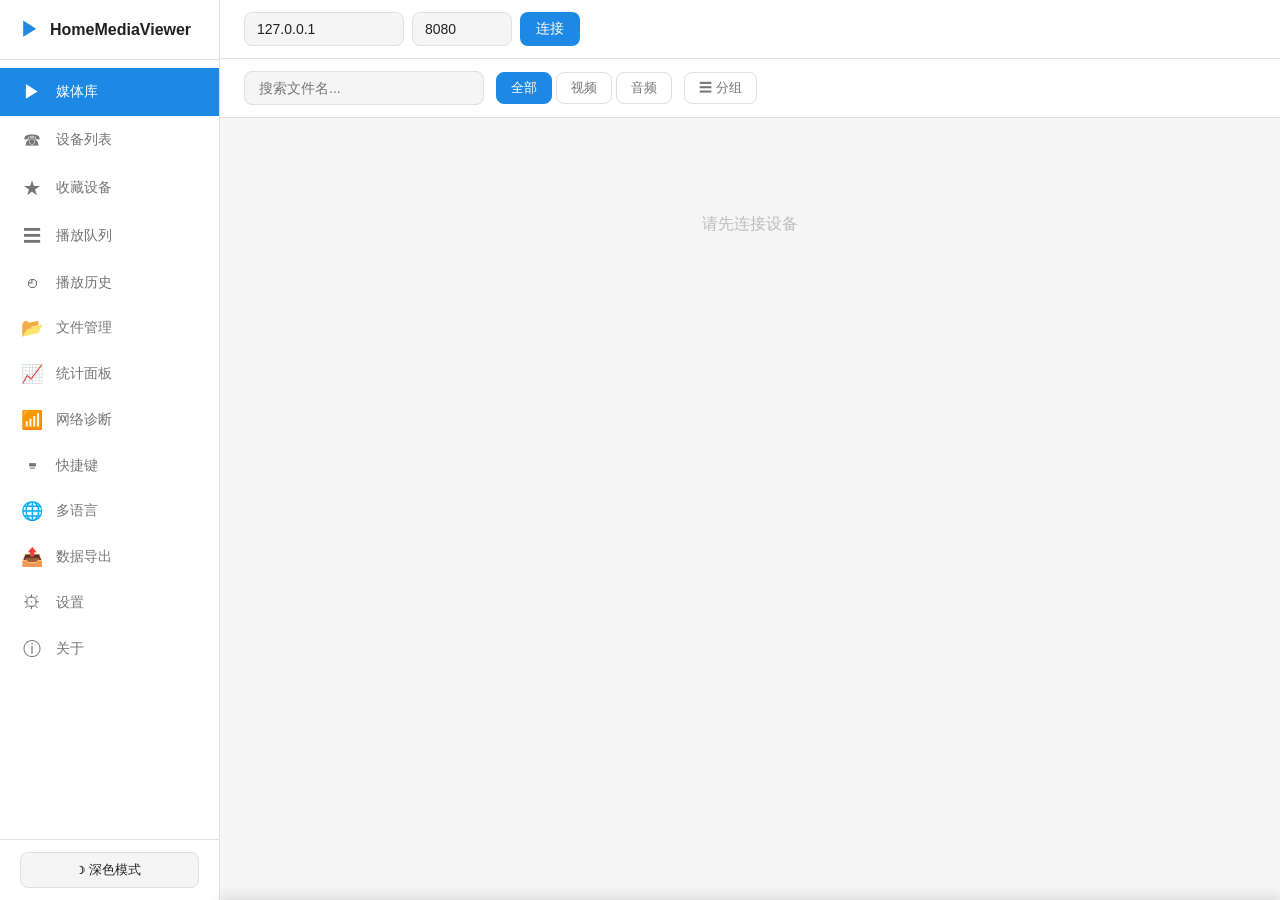
==== web-client/index.html @ 0e4038c4 "feat: 移动端APP检测与深链接 - 新增 mobile-app.js 模块 - 移动端自动显示APP安装横幅 - 支持 URL Scheme 深链接 (homemedia://) - 支持打开/" ====
<!DOCTYPE html>
<html lang="zh-CN">
<head>
    <meta charset="UTF-8">
    <meta name="viewport" content="width=device-width, initial-scale=1.0">
    <title>HomeMediaViewer</title>
    <link rel="stylesheet" href="css/style.css">
</head>
<body>
    <!-- 侧边栏导航 -->
    <aside class="sidebar" id="sidebar">
        <div class="sidebar-header">
            <span class="logo">&#9654;</span>
            <h1>HomeMediaViewer</h1>
        </div>
        <nav class="sidebar-nav">
            <a href="#" class="nav-item active" data-page="media">
                <span class="nav-icon">&#9654;</span>
                <span class="nav-text" data-i18n="nav.media">媒体库</span>
            </a>
            <a href="#" class="nav-item" data-page="devices">
                <span class="nav-icon">&#9742;</span>
                <span class="nav-text" data-i18n="nav.devices">设备列表</span>
            </a>
            <a href="#" class="nav-item" data-page="favorites">
                <span class="nav-icon">&#9733;</span>
                <span class="nav-text" data-i18n="nav.favorites">收藏设备</span>
            </a>
            <a href="#" class="nav-item" data-page="queue">
                <span class="nav-icon">&#9776;</span>
                <span class="nav-text" data-i18n="nav.queue">播放队列</span>
            </a>
            <a href="#" class="nav-item" data-page="history">
                <span class="nav-icon">&#9716;</span>
                <span class="nav-text" data-i18n="nav.history">播放历史</span>
            </a>
            <a href="#" class="nav-item" data-page="filemanager">
                <span class="nav-icon">&#128194;</span>
                <span class="nav-text" data-i18n="nav.filemanager">文件管理</span>
            </a>
            <a href="#" class="nav-item" data-page="stats">
                <span class="nav-icon">&#128200;</span>
                <span class="nav-text" data-i18n="nav.stats">统计面板</span>
            </a>
            <a href="#" class="nav-item" data-page="network">
                <span class="nav-icon">&#128246;</span>
                <span class="nav-text" data-i18n="nav.network">网络诊断</span>
            </a>
            <a href="#" class="nav-item" data-page="shortcuts">
                <span class="nav-icon">&#9000;</span>
                <span class="nav-text" data-i18n="nav.shortcuts">快捷键</span>
            </a>
            <a href="#" class="nav-item" data-page="i18n">
                <span class="nav-icon">&#127760;</span>
                <span class="nav-text" data-i18n="nav.i18n">多语言</span>
            </a>
            <a href="#" class="nav-item" data-page="export">
                <span class="nav-icon">&#128228;</span>
                <span class="nav-text" data-i18n="nav.export">数据导出</span>
            </a>
            <a href="#" class="nav-item" data-page="settings">
                <span class="nav-icon">&#9881;</span>
                <span class="nav-text" data-i18n="nav.settings">设置</span>
            </a>
            <a href="#" class="nav-item" data-page="about">
                <span class="nav-icon">&#9432;</span>
                <span class="nav-text" data-i18n="nav.about">关于</span>
            </a>
        </nav>
        <div class="sidebar-footer">
            <button id="btn-theme" class="btn-theme-toggle" data-i18n-title="theme.dark" title="切换主题">&#9789; <span data-i18n="theme.dark">深色模式</span></button>
        </div>
    </aside>

    <!-- 主内容区 -->
    <div class="app-container">
        <!-- 顶部栏（移动端） -->
        <header class="topbar">
            <button id="btn-menu" class="btn-icon">&#9776;</button>
            <h2 id="page-title">媒体库</h2>
            <div class="topbar-actions">
                <button id="btn-theme-mobile" class="btn-icon">&#9789;</button>
            </div>
        </header>

        <!-- 页面容器 -->
        <main class="main-content">

            <!-- ===== 媒体库页面 ===== -->
            <div id="page-media" class="page active">
                <!-- 连接栏 -->
                <div class="connect-bar">
                    <div class="connect-form">
                        <input type="text" id="input-host" data-i18n-placeholder="media.placeholder.host" placeholder="设备 IP" value="127.0.0.1">
                        <input type="number" id="input-port" data-i18n-placeholder="media.placeholder.port" placeholder="端口" value="8080">
                        <button id="btn-connect" class="btn-primary" data-i18n="common.connect">连接</button>
                        <span id="connect-status" class="status-text"></span>
                    </div>
                </div>

                <!-- 搜索与筛选 -->
                <div class="toolbar">
                    <div class="search-box">
                        <input type="text" id="search-input" data-i18n-placeholder="media.search" placeholder="搜索文件名...">
                    </div>
                    <div class="filter-buttons">
                        <button class="filter-btn active" data-filter="all" data-i18n="media.filter.all">全部</button>
                        <button class="filter-btn" data-filter="video" data-i18n="media.filter.video">视频</button>
                        <button class="filter-btn" data-filter="audio" data-i18n="media.filter.audio">音频</button>
                    </div>
                    <div class="view-buttons">
                        <button id="btn-group" class="btn-toggle" data-i18n-title="media.group" title="分组/平铺">&#9776; <span data-i18n="media.group">分组</span></button>
                    </div>
                </div>

                <!-- 媒体列表 -->
                <div id="media-container" class="media-container">
                    <div id="empty-hint" class="empty-hint">
                        <p data-i18n="media.empty">请先连接设备</p>
                    </div>
                </div>
            </div>

            <!-- ===== 设备列表页面 ===== -->
            <div id="page-devices" class="page">
                <div class="page-header">
                    <h3 data-i18n="devices.title">已发现设备</h3>
                    <button id="btn-refresh-devices" class="btn-secondary" data-i18n="common.refresh">刷新</button>
                </div>
                <div id="device-list-container" class="list-container">
                    <div class="empty-hint"><p data-i18n="devices.empty">暂无设备</p></div>
                </div>
            </div>

            <!-- ===== 收藏设备页面 ===== -->
            <div id="page-favorites" class="page">
                <div class="page-header">
                    <h3 data-i18n="favorites.title">收藏设备</h3>
                    <button id="btn-add-favorite" class="btn-primary" data-i18n="favorites.add">+ 添加</button>
                </div>
                <div id="favorite-list-container" class="list-container">
                    <div class="empty-hint"><p data-i18n="favorites.empty">暂无收藏设备</p></div>
                </div>
            </div>

            <!-- ===== 播放队列页面 ===== -->
            <div id="page-queue" class="page">
                <div class="page-header">
                    <h3 data-i18n="queue.title">播放队列</h3>
                    <button id="btn-clear-queue" class="btn-secondary" data-i18n="common.clear">清空</button>
                </div>
                <div id="queue-list-container" class="list-container">
                    <div class="empty-hint"><p data-i18n="queue.empty">队列为空</p></div>
                </div>
            </div>

            <!-- ===== 播放历史页面 ===== -->
            <div id="page-history" class="page">
                <div class="page-header">
                    <h3 data-i18n="history.title">播放历史</h3>
                    <div class="page-actions">
                        <div class="search-box">
                            <input type="text" id="history-search" data-i18n-placeholder="history.search" placeholder="搜索历史...">
                        </div>
                        <button id="btn-clear-history" class="btn-secondary" data-i18n="history.clear">清空历史</button>
                    </div>
                </div>
                <div id="history-list-container" class="list-container">
                    <div class="empty-hint"><p data-i18n="history.empty">暂无播放记录</p></div>
                </div>
            </div>

            <!-- ===== 文件管理页面 ===== -->
            <div id="page-filemanager" class="page">
                <div class="page-header">
                    <h3 data-i18n="filemanager.title">文件管理</h3>
                    <div class="page-actions">
                        <button id="btn-upload" class="btn-primary" data-i18n="filemanager.upload">上传文件</button>
                        <button id="btn-new-folder" class="btn-secondary" data-i18n="filemanager.newfolder">新建文件夹</button>
                    </div>
                </div>
                <div class="toolbar">
                    <div class="breadcrumb" id="fm-breadcrumb">
                        <span class="breadcrumb-item" data-path="/" data-i18n="filemanager.root">根目录</span>
                    </div>
                    <div class="search-box">
                        <input type="text" id="fm-search" data-i18n-placeholder="filemanager.search" placeholder="搜索文件...">
                    </div>
                </div>
                <div id="filemanager-container" class="list-container">
                    <div class="empty-hint"><p data-i18n="filemanager.empty">暂无文件</p></div>
                </div>
            </div>

            <!-- ===== 统计面板页面 ===== -->
            <div id="page-stats" class="page">
                <div class="page-header">
                    <h3 data-i18n="stats.title">统计面板</h3>
                    <button id="btn-refresh-stats" class="btn-secondary" data-i18n="common.refresh">刷新</button>
                </div>
                <div class="stats-container">
                    <div class="stats-grid">
                        <div class="stat-card">
                            <div class="stat-icon">&#127916;</div>
                            <div class="stat-value" id="stat-play-count">0</div>
                            <div class="stat-label" data-i18n="stats.playcount">播放次数</div>
                        </div>
                        <div class="stat-card">
                            <div class="stat-icon">&#9202;</div>
                            <div class="stat-value" id="stat-total-time">0s</div>
                            <div class="stat-label" data-i18n="stats.totaltime">总播放时长</div>
                        </div>
                        <div class="stat-card">
                            <div class="stat-icon">&#128190;</div>
                            <div class="stat-value" id="stat-total-size">0MB</div>
                            <div class="stat-label" data-i18n="stats.totalsize">已播放流量</div>
                        </div>
                        <div class="stat-card">
                            <div class="stat-icon">&#128241;</div>
                            <div class="stat-value" id="stat-device-count">0</div>
                            <div class="stat-label" data-i18n="stats.devicecount">连接设备数</div>
                        </div>
                    </div>
                    <div class="stats-section">
                        <h4 data-i18n="stats.recent">最近播放</h4>
                        <div id="stats-recent-list" class="list-container"></div>
                    </div>
                    <div class="stats-section">
                        <h4 data-i18n="stats.typechart">文件类型分布</h4>
                        <div id="stats-type-chart" class="chart-container"></div>
                    </div>
                </div>
            </div>

            <!-- ===== 网络诊断页面 ===== -->
            <div id="page-network" class="page">
                <div class="page-header">
                    <h3 data-i18n="network.title">网络诊断</h3>
                    <button id="btn-run-diag" class="btn-primary" data-i18n="network.start">开始诊断</button>
                </div>
                <div class="diag-container">
                    <div class="diag-card">
                        <div class="diag-header">
                            <span class="diag-icon">&#128246;</span>
                            <span class="diag-title" data-i18n="network.status">连接状态</span>
                        </div>
                        <div class="diag-body">
                            <div class="diag-row">
                                <span data-i18n="network.server">服务器地址</span>
                                <span id="diag-host">-</span>
                            </div>
                            <div class="diag-row">
                                <span data-i18n="network.port">端口</span>
                                <span id="diag-port">-</span>
                            </div>
                            <div class="diag-row">
                                <span data-i18n="network.status">连接状态</span>
                                <span id="diag-status">-</span>
                            </div>
                        </div>
                    </div>
                    <div class="diag-card">
                        <div class="diag-header">
                            <span class="diag-icon">&#9889;</span>
                            <span class="diag-title" data-i18n="network.latency">延迟测试</span>
                        </div>
                        <div class="diag-body">
                            <div class="diag-row">
                                <span data-i18n="network.latency">响应时间</span>
                                <span id="diag-latency">-</span>
                            </div>
                            <div class="diag-row">
                                <span data-i18n="network.result">测试结果</span>
                                <span id="diag-latency-result">-</span>
                            </div>
                        </div>
                    </div>
                    <div class="diag-card">
                        <div class="diag-header">
                            <span class="diag-icon">&#128640;</span>
                            <span class="diag-title" data-i18n="network.bandwidth">带宽测试</span>
                        </div>
                        <div class="diag-body">
                            <div class="diag-row">
                                <span data-i18n="network.bandwidth">下载速度</span>
                                <span id="diag-bandwidth">-</span>
                            </div>
                            <div class="diag-row">
                                <span data-i18n="network.progress">测试进度</span>
                                <div class="progress-bar"><div id="diag-progress" class="progress-fill"></div></div>
                            </div>
                        </div>
                    </div>
                </div>
            </div>

            <!-- ===== 快捷键帮助页面 ===== -->
            <div id="page-shortcuts" class="page">
                <div class="page-header">
                    <h3 data-i18n="shortcuts.title">快捷键帮助</h3>
                </div>
                <div class="shortcuts-container">
                    <div class="shortcut-section">
                        <h4 data-i18n="shortcuts.playback">播放控制</h4>
                        <div class="shortcut-list">
                            <div class="shortcut-item"><kbd>Space</kbd><span data-i18n="shortcuts.play">播放 / 暂停</span></div>
                            <div class="shortcut-item"><kbd>&#8592;</kbd><span data-i18n="shortcuts.rewind">快退 10 秒</span></div>
                            <div class="shortcut-item"><kbd>&#8594;</kbd><span data-i18n="shortcuts.forward">快进 10 秒</span></div>
                            <div class="shortcut-item"><kbd>&#8593;</kbd><span data-i18n="shortcuts.volumeup">音量增加</span></div>
                            <div class="shortcut-item"><kbd>&#8595;</kbd><span data-i18n="shortcuts.volumedown">音量减少</span></div>
                            <div class="shortcut-item"><kbd>M</kbd><span data-i18n="shortcuts.mute">静音 / 取消静音</span></div>
                        </div>
                    </div>
                    <div class="shortcut-section">
                        <h4 data-i18n="shortcuts.speed">播放速度</h4>
                        <div class="shortcut-list">
                            <div class="shortcut-item"><kbd>Shift</kbd> + <kbd>&#8592;</kbd><span data-i18n="shortcuts.slower">降低速度</span></div>
                            <div class="shortcut-item"><kbd>Shift</kbd> + <kbd>&#8594;</kbd><span data-i18n="shortcuts.faster">提高速度</span></div>
                            <div class="shortcut-item"><kbd>Shift</kbd> + <kbd>R</kbd><span data-i18n="shortcuts.reset">重置速度</span></div>
                        </div>
                    </div>
                    <div class="shortcut-section">
                        <h4 data-i18n="shortcuts.queuetitle">队列操作</h4>
                        <div class="shortcut-list">
                            <div class="shortcut-item"><kbd>Q</kbd><span data-i18n="shortcuts.toqueue">添加到队列</span></div>
                            <div class="shortcut-item"><kbd>N</kbd><span data-i18n="shortcuts.next">播放下一个</span></div>
                            <div class="shortcut-item"><kbd>P</kbd><span data-i18n="shortcuts.prev">播放上一个</span></div>
                        </div>
                    </div>
                    <div class="shortcut-section">
                        <h4 data-i18n="shortcuts.ui">界面操作</h4>
                        <div class="shortcut-list">
                            <div class="shortcut-item"><kbd>F</kbd><span data-i18n="shortcuts.fullscreen">全屏切换</span></div>
                            <div class="shortcut-item"><kbd>D</kbd><span data-i18n="shortcuts.darkmode">深色模式切换</span></div>
                            <div class="shortcut-item"><kbd>Esc</kbd><span data-i18n="shortcuts.close">关闭弹窗 / 退出全屏</span></div>
                            <div class="shortcut-item"><kbd>1</kbd>-<kbd>9</kbd><span data-i18n="shortcuts.gotopage">跳转到指定页</span></div>
                        </div>
                    </div>
                </div>
            </div>

            <!-- ===== 多语言页面 ===== -->
            <div id="page-i18n" class="page">
                <div class="page-header">
                    <h3 data-i18n="i18n.title">多语言</h3>
                </div>
                <div class="i18n-container">
                    <div class="i18n-current">
                        <h4 data-i18n="i18n.current">当前语言</h4>
                        <div class="i18n-current-lang" id="i18n-current-lang">简体中文</div>
                    </div>
                    <div class="i18n-list">
                        <h4 data-i18n="i18n.available">可用语言</h4>
                        <div class="lang-option active" data-lang="zh-CN">
                            <span class="lang-flag">&#127464;&#127475;</span>
                            <span class="lang-name">简体中文</span>
                            <span class="lang-check">&#10003;</span>
                        </div>
                        <div class="lang-option" data-lang="en">
                            <span class="lang-flag">&#127468;&#127463;</span>
                            <span class="lang-name">English</span>
                            <span class="lang-check"></span>
                        </div>
                        <div class="lang-option" data-lang="ja">
                            <span class="lang-flag">&#127471;&#127477;</span>
                            <span class="lang-name">日本語</span>
                            <span class="lang-check"></span>
                        </div>
                        <div class="lang-option" data-lang="ko">
                            <span class="lang-flag">&#127472;&#127479;</span>
                            <span class="lang-name">한국어</span>
                            <span class="lang-check"></span>
                        </div>
                    </div>
                </div>
            </div>

            <!-- ===== 数据导出页面 ===== -->
            <div id="page-export" class="page">
                <div class="page-header">
                    <h3 data-i18n="export.title">数据导出 / 导入</h3>
                </div>
                <div class="export-container">
                    <div class="export-section">
                        <h4 data-i18n="export.exportdata">导出数据</h4>
                        <p class="export-desc" data-i18n="export.exportdesc">将收藏、设置、队列等偏好数据导出为 JSON 文件</p>
                        <div class="export-options">
                            <label class="export-option">
                                <input type="checkbox" id="export-favorites" checked>
                                <span data-i18n="export.favorites">收藏设备</span>
                            </label>
                            <label class="export-option">
                                <input type="checkbox" id="export-settings" checked>
                                <span data-i18n="export.settings">应用设置</span>
                            </label>
                            <label class="export-option">
                                <input type="checkbox" id="export-queue" checked>
                                <span data-i18n="export.queue">播放队列</span>
                            </label>
                            <label class="export-option">
                                <input type="checkbox" id="export-history" checked>
                                <span data-i18n="export.history">播放历史</span>
                            </label>
                            <label class="export-option">
                                <input type="checkbox" id="export-progress" checked>
                                <span data-i18n="export.progress">播放进度</span>
                            </label>
                        </div>
                        <button id="btn-export-data" class="btn-primary" data-i18n="export.exportdata">导出数据</button>
                    </div>
                    <div class="export-section">
                        <h4 data-i18n="export.importdata">导入数据</h4>
                        <p class="export-desc" data-i18n="export.importdesc">从 JSON 文件恢复收藏、设置、队列等偏好数据</p>
                        <div class="import-area" id="import-area">
                            <p data-i18n="export.dragdrop">将 JSON 文件拖拽到此处，或点击选择文件</p>
                            <input type="file" id="import-file" accept=".json" hidden>
                            <button id="btn-select-file" class="btn-secondary" data-i18n="export.selectfile">选择文件</button>
                        </div>
                        <button id="btn-import-data" class="btn-primary" disabled data-i18n="export.importdata">导入数据</button>
                    </div>
                </div>
            </div>

            <!-- ===== 设置页面 ===== -->
            <div id="page-settings" class="page">
                <div class="page-header">
                    <h3 data-i18n="settings.title">设置</h3>
                </div>
                <div class="settings-container">
                    <div class="setting-group">
                        <h4 data-i18n="settings.connection">连接</h4>
                        <div class="setting-item">
                            <label data-i18n="settings.autoReconnect">自动重连</label>
                            <input type="checkbox" id="setting-auto-reconnect" checked>
                        </div>
                        <div class="setting-item">
                            <label data-i18n="settings.timeout">连接超时（秒）</label>
                            <input type="number" id="setting-timeout" value="5" min="1" max="30">
                        </div>
                    </div>
                    <div class="setting-group">
                        <h4 data-i18n="settings.playback">播放</h4>
                        <div class="setting-item">
                            <label data-i18n="settings.autoNext">自动播放下一个</label>
                            <input type="checkbox" id="setting-auto-next">
                        </div>
                        <div class="setting-item">
                            <label data-i18n="settings.defaultSpeed">默认播放速度</label>
                            <select id="setting-default-speed">
                                <option value="0.5">0.5x</option>
                                <option value="0.75">0.75x</option>
                                <option value="1" selected>1.0x</option>
                                <option value="1.25">1.25x</option>
                                <option value="1.5">1.5x</option>
                                <option value="2">2.0x</option>
                            </select>
                        </div>
                    </div>
                    <div class="setting-group">
                        <h4 data-i18n="settings.display">显示</h4>
                        <div class="setting-item">
                            <label data-i18n="settings.darkMode">深色模式</label>
                            <input type="checkbox" id="setting-dark-mode">
                        </div>
                        <div class="setting-item">
                            <label data-i18n="settings.showThumbnails">显示缩略图</label>
                            <input type="checkbox" id="setting-show-thumbnails" checked>
                        </div>
                    </div>
                    <div class="setting-group">
                        <h4 data-i18n="settings.data">数据</h4>
                        <div class="setting-item">
                            <button id="btn-clear-progress" class="btn-danger" data-i18n="settings.clearProgress">清除所有播放进度</button>
                        </div>
                        <div class="setting-item">
                            <button id="btn-clear-favorites" class="btn-danger" data-i18n="settings.clearFavorites">清除所有收藏</button>
                        </div>
                    </div>
                </div>
            </div>

            <!-- ===== 关于页面 ===== -->
            <div id="page-about" class="page">
                <div class="page-header">
                    <h3 data-i18n="about.title">关于</h3>
                </div>
                <div class="about-container">
                    <div class="about-logo">&#9654;</div>
                    <h2>HomeMediaViewer</h2>
                    <p class="about-version">v0.3-web</p>
                    <p class="about-desc" data-i18n="about.desc">局域网内多台设备互相发现、浏览、点播彼此的音视频文件，无需拷贝源文件。</p>

                    <div class="about-section">
                        <h4 data-i18n="about.features">功能特性</h4>
                        <ul>
                            <li data-i18n="about.feature1">mDNS 设备自动发现</li>
                            <li data-i18n="about.feature2">HTTP + Range 流媒体服务</li>
                            <li data-i18n="about.feature3">跨设备播放与投屏</li>
                            <li data-i18n="about.feature4">媒体分组浏览</li>
                            <li data-i18n="about.feature5">播放队列管理</li>
                            <li data-i18n="about.feature6">播放速度调节</li>
                            <li data-i18n="about.feature7">深色模式</li>
                        </ul>
                    </div>

                    <div class="about-section">
                        <h4 data-i18n="about.techstack">技术栈</h4>
                        <ul>
                            <li data-i18n="about.tech1">HTML5 / CSS3 / Vanilla JS</li>
                            <li data-i18n="about.tech2">HTML5 Video / Audio API</li>
                            <li data-i18n="about.tech3">CSS Grid / Flexbox</li>
                            <li data-i18n="about.tech4">localStorage 持久化</li>
                        </ul>
                    </div>

                    <div class="about-section">
                        <h4 data-i18n="about.license">开源协议</h4>
                        <p data-i18n="about.licenseText">MIT License</p>
                    </div>
                </div>
            </div>

        </main>
    </div>

    <!-- 播放器面板 -->
    <div id="player-panel" class="player-panel hidden">
        <div class="player-header">
            <span id="player-title" class="player-title" data-i18n="player.title">未播放</span>
            <button id="btn-close-player" class="btn-icon">&times;</button>
        </div>
        <div class="player-body">
            <video id="video-player" controls></video>
            <audio id="audio-player" controls></audio>
        </div>
        <div class="player-footer">
            <div class="player-controls-left">
                <button id="btn-cast" class="btn-secondary" data-i18n-title="player.castTitle" title="投屏到其他设备">&#9673; <span data-i18n="player.cast">投屏</span></button>
                <button id="btn-add-to-queue" class="btn-secondary" data-i18n-title="queue.add" title="添加到队列">+ <span data-i18n="queue.add">队列</span></button>
            </div>
            <span id="player-speed" class="speed-label">1.0x</span>
        </div>
    </div>

    <!-- 投屏设备选择弹窗 -->
    <div id="cast-dialog" class="dialog hidden">
        <div class="dialog-content">
            <div class="dialog-header">
                <h3 data-i18n="player.castTitle">选择投屏设备</h3>
                <button id="btn-close-dialog" class="btn-icon">&times;</button>
            </div>
            <div class="dialog-body">
                <div class="cast-form">
                    <input type="text" id="cast-host" data-i18n-placeholder="player.castTarget" placeholder="目标设备 IP">
                    <input type="number" id="cast-port" data-i18n-placeholder="media.placeholder.port" placeholder="端口" value="8080">
                    <button id="btn-send-cast" class="btn-primary" data-i18n="common.send">发送</button>
                </div>
                <div id="cast-status" class="cast-status"></div>
            </div>
        </div>
    </div>

    <!-- 添加收藏弹窗 -->
    <div id="favorite-dialog" class="dialog hidden">
        <div class="dialog-content">
            <div class="dialog-header">
                <h3 data-i18n="favorites.dialog.title">添加收藏设备</h3>
                <button id="btn-close-fav-dialog" class="btn-icon">&times;</button>
            </div>
            <div class="dialog-body">
                <div class="cast-form">
                    <input type="text" id="fav-name" data-i18n-placeholder="favorites.dialog.name" placeholder="设备名称">
                    <input type="text" id="fav-host" data-i18n-placeholder="favorites.dialog.host" placeholder="设备 IP">
                    <input type="number" id="fav-port" data-i18n-placeholder="favorites.dialog.port" placeholder="端口" value="8080">
                    <input type="text" id="fav-alias" data-i18n-placeholder="favorites.dialog.alias" placeholder="别名（可选）">
                    <button id="btn-save-favorite" class="btn-primary" data-i18n="common.save">保存</button>
                </div>
            </div>
        </div>
    </div>

    <script src="js/api.js"></script>
    <script src="js/player.js"></script>
    <script src="js/device.js"></script>
    <script src="js/queue.js"></script>
    <script src="js/favorites.js"></script>
    <script src="js/history.js"></script>
    <script src="js/filemanager.js"></script>
    <script src="js/stats.js"></script>
    <script src="js/network.js"></script>
    <script src="js/shortcuts.js"></script>
    <script src="js/i18n.js"></script>
    <script src="js/export.js"></script>
    <script src="js/settings.js"></script>
    <script src="js/environment.js"></script>
    <script src="js/mobile-app.js"></script>
    <script src="js/app.js"></script>
</body>
</html>
---- web-client/css/style.css ----
/* ========== 基础变量 ========== */
:root {
    --bg-primary: #ffffff;
    --bg-secondary: #f5f5f5;
    --bg-surface: #fafafa;
    --text-primary: #212121;
    --text-secondary: #757575;
    --text-hint: #bdbdbd;
    --accent: #1e88e5;
    --accent-hover: #1565c0;
    --border: #e0e0e0;
    --shadow: rgba(0, 0, 0, 0.1);
    --danger: #e53935;
    --success: #43a047;
    --radius: 8px;
    --transition: 0.2s ease;
    --sidebar-width: 220px;
}

[data-theme="dark"] {
    --bg-primary: #121212;
    --bg-secondary: #1e1e1e;
    --bg-surface: #2d2d2d;
    --text-primary: #ffffff;
    --text-secondary: #aaaaaa;
    --text-hint: #666666;
    --accent: #42a5f5;
    --accent-hover: #1e88e5;
    --border: #404040;
    --shadow: rgba(0, 0, 0, 0.3);
}

/* ========== 重置与基础 ========== */
* {
    margin: 0;
    padding: 0;
    box-sizing: border-box;
}

body {
    font-family: -apple-system, BlinkMacSystemFont, "Segoe UI", Roboto, sans-serif;
    background: var(--bg-secondary);
    color: var(--text-primary);
    min-height: 100vh;
    display: flex;
}

/* ========== 侧边栏 ========== */
.sidebar {
    width: var(--sidebar-width);
    background: var(--bg-primary);
    border-right: 1px solid var(--border);
    display: flex;
    flex-direction: column;
    position: fixed;
    top: 0;
    left: 0;
    bottom: 0;
    z-index: 100;
    transition: transform 0.3s ease;
}

.sidebar-header {
    display: flex;
    align-items: center;
    gap: 10px;
    padding: 16px 20px;
    border-bottom: 1px solid var(--border);
}

.sidebar-header .logo {
    font-size: 20px;
    color: var(--accent);
}

.sidebar-header h1 {
    font-size: 16px;
    font-weight: 600;
}

.sidebar-nav {
    flex: 1;
    padding: 8px 0;
    overflow-y: auto;
}

.nav-item {
    display: flex;
    align-items: center;
    gap: 12px;
    padding: 12px 20px;
    color: var(--text-secondary);
    text-decoration: none;
    transition: all var(--transition);
    font-size: 14px;
}

.nav-item:hover {
    background: var(--bg-secondary);
    color: var(--text-primary);
}

.nav-item.active {
    background: var(--accent);
    color: white;
}

.nav-icon {
    font-size: 18px;
    width: 24px;
    text-align: center;
}

.sidebar-footer {
    padding: 12px 20px;
    border-top: 1px solid var(--border);
}

.btn-theme-toggle {
    width: 100%;
    padding: 8px 12px;
    background: var(--bg-secondary);
    border: 1px solid var(--border);
    border-radius: var(--radius);
    font-size: 13px;
    cursor: pointer;
    color: var(--text-primary);
    transition: all var(--transition);
}

.btn-theme-toggle:hover {
    border-color: var(--accent);
}

/* ========== 主容器 ========== */
.app-container {
    flex: 1;
    margin-left: var(--sidebar-width);
    min-height: 100vh;
    display: flex;
    flex-direction: column;
}

/* ========== 顶部栏（移动端） ========== */
.topbar {
    display: none;
    align-items: center;
    gap: 12px;
    padding: 12px 16px;
    background: var(--bg-primary);
    border-bottom: 1px solid var(--border);
}

.topbar h2 {
    flex: 1;
    font-size: 16px;
}

/* ========== 按钮 ========== */
.btn-icon {
    background: none;
    border: none;
    font-size: 20px;
    cursor: pointer;
    padding: 6px 10px;
    border-radius: var(--radius);
    color: var(--text-primary);
    transition: background var(--transition);
}

.btn-icon:hover {
    background: var(--bg-secondary);
}

.btn-primary {
    padding: 8px 16px;
    background: var(--accent);
    color: white;
    border: none;
    border-radius: var(--radius);
    font-size: 14px;
    cursor: pointer;
    transition: background var(--transition);
}

.btn-primary:hover {
    background: var(--accent-hover);
}

.btn-secondary {
    padding: 6px 14px;
    background: var(--bg-secondary);
    color: var(--text-primary);
    border: 1px solid var(--border);
    border-radius: var(--radius);
    font-size: 13px;
    cursor: pointer;
    transition: all var(--transition);
}

.btn-secondary:hover {
    background: var(--bg-surface);
    border-color: var(--accent);
}

.btn-danger {
    padding: 8px 16px;
    background: var(--danger);
    color: white;
    border: none;
    border-radius: var(--radius);
    font-size: 13px;
    cursor: pointer;
    transition: background var(--transition);
}

.btn-danger:hover {
    opacity: 0.9;
}

/* ========== 页面切换 ========== */
.page {
    display: none;
}

.page.active {
    display: block;
}

.page-header {
    display: flex;
    align-items: center;
    justify-content: space-between;
    padding: 16px 24px;
    background: var(--bg-primary);
    border-bottom: 1px solid var(--border);
}

.page-header h3 {
    font-size: 16px;
}

/* ========== 连接栏 ========== */
.connect-bar {
    padding: 12px 24px;
    background: var(--bg-primary);
    border-bottom: 1px solid var(--border);
}

.connect-form {
    display: flex;
    align-items: center;
    gap: 8px;
    max-width: 600px;
}

.connect-form input {
    padding: 8px 12px;
    border: 1px solid var(--border);
    border-radius: var(--radius);
    font-size: 14px;
    background: var(--bg-secondary);
    color: var(--text-primary);
}

.connect-form input:focus {
    outline: none;
    border-color: var(--accent);
}

#input-host {
    width: 160px;
}

#input-port {
    width: 100px;
}

.status-text {
    font-size: 13px;
    color: var(--text-secondary);
}

.status-text.connected {
    color: var(--success);
}

.status-text.error {
    color: var(--danger);
}

/* ========== 工具栏 ========== */
.toolbar {
    display: flex;
    align-items: center;
    gap: 12px;
    padding: 12px 24px;
    background: var(--bg-primary);
    border-bottom: 1px solid var(--border);
    flex-wrap: wrap;
}

.search-box input {
    padding: 8px 14px;
    border: 1px solid var(--border);
    border-radius: var(--radius);
    font-size: 14px;
    width: 240px;
    background: var(--bg-secondary);
    color: var(--text-primary);
}

.search-box input:focus {
    outline: none;
    border-color: var(--accent);
}

.filter-buttons {
    display: flex;
    gap: 4px;
}

.filter-btn {
    padding: 6px 14px;
    background: none;
    border: 1px solid var(--border);
    border-radius: var(--radius);
    font-size: 13px;
    cursor: pointer;
    color: var(--text-secondary);
    transition: all var(--transition);
}

.filter-btn.active {
    background: var(--accent);
    color: white;
    border-color: var(--accent);
}

.btn-toggle {
    padding: 6px 14px;
    background: none;
    border: 1px solid var(--border);
    border-radius: var(--radius);
    font-size: 13px;
    cursor: pointer;
    color: var(--text-secondary);
    transition: all var(--transition);
}

.btn-toggle.active {
    background: var(--accent);
    color: white;
    border-color: var(--accent);
}

/* ========== 媒体容器 ========== */
.media-container {
    padding: 16px 24px;
    min-height: calc(100vh - 200px);
}

.empty-hint {
    text-align: center;
    padding: 80px 20px;
    color: var(--text-hint);
    font-size: 16px;
}

/* ========== 列表容器 ========== */
.list-container {
    padding: 16px 24px;
}

/* ========== 分组 Header ========== */
.folder-header {
    display: flex;
    align-items: center;
    gap: 8px;
    padding: 10px 0;
    cursor: pointer;
    user-select: none;
}

.folder-header .arrow {
    font-size: 12px;
    transition: transform var(--transition);
    color: var(--text-secondary);
}

.folder-header.collapsed .arrow {
    transform: rotate(-90deg);
}

.folder-header .folder-name {
    font-size: 14px;
    font-weight: 600;
    color: var(--text-primary);
}

.folder-header .folder-count {
    font-size: 12px;
    color: var(--text-secondary);
}

/* ========== 媒体网格 ========== */
.media-grid {
    display: grid;
    grid-template-columns: repeat(auto-fill, minmax(200px, 1fr));
    gap: 12px;
    margin-bottom: 16px;
}

.media-card {
    background: var(--bg-primary);
    border-radius: var(--radius);
    overflow: hidden;
    cursor: pointer;
    transition: box-shadow var(--transition), transform var(--transition);
    border: 1px solid var(--border);
}

.media-card:hover {
    box-shadow: 0 4px 12px var(--shadow);
    transform: translateY(-2px);
}

.media-card .thumbnail {
    width: 100%;
    aspect-ratio: 16/9;
    object-fit: cover;
    background: var(--bg-surface);
    display: flex;
    align-items: center;
    justify-content: center;
    color: var(--text-hint);
    font-size: 32px;
}

.media-card .card-info {
    padding: 10px 12px;
}

.media-card .card-title {
    font-size: 13px;
    font-weight: 500;
    white-space: nowrap;
    overflow: hidden;
    text-overflow: ellipsis;
    margin-bottom: 4px;
}

.media-card .card-meta {
    font-size: 11px;
    color: var(--text-secondary);
}

/* ========== 设备列表项 ========== */
.device-item {
    display: flex;
    align-items: center;
    gap: 12px;
    padding: 12px 16px;
    background: var(--bg-primary);
    border: 1px solid var(--border);
    border-radius: var(--radius);
    margin-bottom: 8px;
    transition: all var(--transition);
}

.device-item:hover {
    border-color: var(--accent);
}

.device-item .device-icon {
    font-size: 24px;
    color: var(--accent);
}

.device-item .device-info {
    flex: 1;
}

.device-item .device-name {
    font-size: 14px;
    font-weight: 500;
}

.device-item .device-address {
    font-size: 12px;
    color: var(--text-secondary);
}

.device-item .device-actions {
    display: flex;
    gap: 8px;
}

.device-item .btn-fav {
    font-size: 18px;
    cursor: pointer;
    color: var(--text-hint);
    transition: color var(--transition);
}

.device-item .btn-fav.active {
    color: #ffc107;
}

/* ========== 队列列表项 ========== */
.queue-item {
    display: flex;
    align-items: center;
    gap: 12px;
    padding: 12px 16px;
    background: var(--bg-primary);
    border: 1px solid var(--border);
    border-radius: var(--radius);
    margin-bottom: 8px;
    transition: all var(--transition);
}

.queue-item:hover {
    border-color: var(--accent);
}

.queue-item.playing {
    border-color: var(--accent);
    background: rgba(30, 136, 229, 0.05);
}

.queue-item .queue-index {
    font-size: 14px;
    color: var(--text-secondary);
    min-width: 24px;
    text-align: center;
}

.queue-item .queue-info {
    flex: 1;
}

.queue-item .queue-title {
    font-size: 14px;
    font-weight: 500;
}

.queue-item .queue-meta {
    font-size: 12px;
    color: var(--text-secondary);
}

.queue-item .btn-remove {
    font-size: 18px;
    cursor: pointer;
    color: var(--text-hint);
    transition: color var(--transition);
}

.queue-item .btn-remove:hover {
    color: var(--danger);
}

/* ========== 设置页面 ========== */
.settings-container {
    padding: 24px;
    max-width: 600px;
}

.setting-group {
    margin-bottom: 24px;
}

.setting-group h4 {
    font-size: 14px;
    font-weight: 600;
    margin-bottom: 12px;
    color: var(--text-secondary);
    text-transform: uppercase;
}

.setting-item {
    display: flex;
    align-items: center;
    justify-content: space-between;
    padding: 12px 0;
    border-bottom: 1px solid var(--border);
}

.setting-item label {
    font-size: 14px;
}

.setting-item input[type="checkbox"] {
    width: 18px;
    height: 18px;
    cursor: pointer;
}

.setting-item input[type="number"],
.setting-item select {
    padding: 6px 10px;
    border: 1px solid var(--border);
    border-radius: var(--radius);
    font-size: 14px;
    background: var(--bg-secondary);
    color: var(--text-primary);
}

/* ========== 关于页面 ========== */
.about-container {
    padding: 40px 24px;
    max-width: 500px;
    text-align: center;
}

.about-logo {
    font-size: 48px;
    color: var(--accent);
    margin-bottom: 16px;
}

.about-container h2 {
    font-size: 24px;
    margin-bottom: 8px;
}

.about-version {
    color: var(--text-secondary);
    margin-bottom: 16px;
}

.about-desc {
    color: var(--text-secondary);
    line-height: 1.6;
    margin-bottom: 32px;
}

.about-section {
    text-align: left;
    margin-bottom: 24px;
}

.about-section h4 {
    font-size: 14px;
    font-weight: 600;
    margin-bottom: 8px;
    color: var(--accent);
}

.about-section ul {
    list-style: none;
    padding: 0;
}

.about-section li {
    padding: 6px 0;
    font-size: 14px;
    color: var(--text-secondary);
}

.about-section li::before {
    content: "•";
    color: var(--accent);
    margin-right: 8px;
}

/* ========== 播放器面板 ========== */
.player-panel {
    position: fixed;
    bottom: 0;
    left: var(--sidebar-width);
    right: 0;
    background: var(--bg-primary);
    border-top: 1px solid var(--border);
    box-shadow: 0 -4px 12px var(--shadow);
    z-index: 200;
    transition: transform 0.3s ease;
}

.player-panel.hidden {
    transform: translateY(100%);
}

.player-header {
    display: flex;
    align-items: center;
    justify-content: space-between;
    padding: 8px 16px;
    border-bottom: 1px solid var(--border);
}

.player-title {
    font-size: 14px;
    font-weight: 500;
    white-space: nowrap;
    overflow: hidden;
    text-overflow: ellipsis;
    flex: 1;
    margin-right: 12px;
}

.player-body {
    padding: 12px 16px;
}

.player-body video {
    width: 100%;
    max-height: 60vh;
    background: #000;
}

.player-body audio {
    width: 100%;
}

.player-body video:not(.active),
.player-body audio:not(.active) {
    display: none;
}

.player-footer {
    display: flex;
    align-items: center;
    justify-content: space-between;
    padding: 8px 16px;
    border-top: 1px solid var(--border);
}

.player-controls-left {
    display: flex;
    gap: 8px;
}

.speed-label {
    font-size: 13px;
    color: var(--text-secondary);
    padding: 4px 10px;
    border: 1px solid var(--border);
    border-radius: var(--radius);
    cursor: pointer;
}

.speed-label:hover {
    border-color: var(--accent);
    color: var(--accent);
}

/* ========== 弹窗 ========== */
.dialog {
    position: fixed;
    top: 0;
    left: 0;
    right: 0;
    bottom: 0;
    background: rgba(0, 0, 0, 0.5);
    display: flex;
    align-items: center;
    justify-content: center;
    z-index: 300;
}

.dialog.hidden {
    display: none;
}

.dialog-content {
    background: var(--bg-primary);
    border-radius: var(--radius);
    width: 90%;
    max-width: 400px;
    box-shadow: 0 8px 24px var(--shadow);
}

.dialog-header {
    display: flex;
    align-items: center;
    justify-content: space-between;
    padding: 16px 20px;
    border-bottom: 1px solid var(--border);
}

.dialog-header h3 {
    font-size: 16px;
}

.dialog-body {
    padding: 20px;
}

.cast-form {
    display: flex;
    flex-direction: column;
    gap: 10px;
}

.cast-form input {
    padding: 10px 14px;
    border: 1px solid var(--border);
    border-radius: var(--radius);
    font-size: 14px;
    background: var(--bg-secondary);
    color: var(--text-primary);
}

.cast-form input:focus {
    outline: none;
    border-color: var(--accent);
}

.cast-status {
    margin-top: 12px;
    font-size: 13px;
    text-align: center;
}

.cast-status.success {
    color: var(--success);
}

.cast-status.error {
    color: var(--danger);
}

/* ========== 响应式 ========== */
@media (max-width: 768px) {
    .sidebar {
        transform: translateX(-100%);
    }

    .sidebar.open {
        transform: translateX(0);
    }

    .app-container {
        margin-left: 0;
    }

    .topbar {
        display: flex;
    }

    .player-panel {
        left: 0;
    }

    .media-grid {
        grid-template-columns: repeat(auto-fill, minmax(150px, 1fr));
    }
}

@media (min-width: 768px) {
    .media-grid {
        grid-template-columns: repeat(auto-fill, minmax(240px, 1fr));
    }
}

@media (min-width: 1200px) {
    .media-grid {
        grid-template-columns: repeat(auto-fill, minmax(280px, 1fr));
    }
}

/* ========== 统计面板 ========== */
.stats-container {
    padding: 24px;
}

.stats-grid {
    display: grid;
    grid-template-columns: repeat(auto-fill, minmax(180px, 1fr));
    gap: 16px;
    margin-bottom: 32px;
}

.stat-card {
    background: var(--bg-primary);
    border: 1px solid var(--border);
    border-radius: var(--radius);
    padding: 20px;
    text-align: center;
}

.stat-icon {
    font-size: 32px;
    margin-bottom: 8px;
}

.stat-value {
    font-size: 28px;
    font-weight: 700;
    color: var(--accent);
    margin-bottom: 4px;
}

.stat-label {
    font-size: 13px;
    color: var(--text-secondary);
}

.stats-section {
    margin-bottom: 24px;
}

.stats-section h4 {
    font-size: 14px;
    font-weight: 600;
    margin-bottom: 12px;
    color: var(--text-secondary);
}

.chart-container {
    background: var(--bg-primary);
    border: 1px solid var(--border);
    border-radius: var(--radius);
    padding: 20px;
    min-height: 200px;
}

/* ========== 网络诊断 ========== */
.diag-container {
    padding: 24px;
    max-width: 600px;
}

.diag-card {
    background: var(--bg-primary);
    border: 1px solid var(--border);
    border-radius: var(--radius);
    margin-bottom: 16px;
    overflow: hidden;
}

.diag-header {
    display: flex;
    align-items: center;
    gap: 10px;
    padding: 12px 16px;
    background: var(--bg-secondary);
    border-bottom: 1px solid var(--border);
}

.diag-icon {
    font-size: 20px;
}

.diag-title {
    font-size: 14px;
    font-weight: 600;
}

.diag-body {
    padding: 12px 16px;
}

.diag-row {
    display: flex;
    align-items: center;
    justify-content: space-between;
    padding: 8px 0;
    border-bottom: 1px solid var(--border);
    font-size: 14px;
}

.diag-row:last-child {
    border-bottom: none;
}

.diag-row span:first-child {
    color: var(--text-secondary);
}

.progress-bar {
    flex: 1;
    max-width: 200px;
    height: 8px;
    background: var(--bg-secondary);
    border-radius: 4px;
    overflow: hidden;
    margin-left: 12px;
}

.progress-fill {
    height: 100%;
    background: var(--accent);
    border-radius: 4px;
    transition: width 0.3s ease;
}

.text-success { color: var(--success); }
.text-warning { color: #fb8c00; }
.text-danger { color: var(--danger); }

/* ========== 快捷键帮助 ========== */
.shortcuts-container {
    padding: 24px;
    max-width: 700px;
}

.shortcut-section {
    margin-bottom: 24px;
}

.shortcut-section h4 {
    font-size: 14px;
    font-weight: 600;
    margin-bottom: 12px;
    color: var(--accent);
}

.shortcut-list {
    background: var(--bg-primary);
    border: 1px solid var(--border);
    border-radius: var(--radius);
    overflow: hidden;
}

.shortcut-item {
    display: flex;
    align-items: center;
    justify-content: space-between;
    padding: 10px 16px;
    border-bottom: 1px solid var(--border);
    font-size: 14px;
}

.shortcut-item:last-child {
    border-bottom: none;
}

.shortcut-item kbd {
    display: inline-block;
    padding: 3px 8px;
    font-family: monospace;
    font-size: 13px;
    background: var(--bg-secondary);
    border: 1px solid var(--border);
    border-radius: 4px;
    box-shadow: 0 1px 0 var(--border);
    margin: 0 2px;
}

/* ========== 多语言 ========== */
.i18n-container {
    padding: 24px;
    max-width: 500px;
}

.i18n-current {
    margin-bottom: 24px;
}

.i18n-current h4 {
    font-size: 14px;
    font-weight: 600;
    margin-bottom: 8px;
    color: var(--text-secondary);
}

.i18n-current-lang {
    font-size: 20px;
    font-weight: 600;
    color: var(--accent);
    padding: 12px 16px;
    background: var(--bg-primary);
    border: 1px solid var(--border);
    border-radius: var(--radius);
}

.i18n-list h4 {
    font-size: 14px;
    font-weight: 600;
    margin-bottom: 12px;
    color: var(--text-secondary);
}

.lang-option {
    display: flex;
    align-items: center;
    gap: 12px;
    padding: 12px 16px;
    background: var(--bg-primary);
    border: 1px solid var(--border);
    border-radius: var(--radius);
    margin-bottom: 8px;
    cursor: pointer;
    transition: all var(--transition);
}

.lang-option:hover {
    border-color: var(--accent);
}

.lang-option.active {
    border-color: var(--accent);
    background: rgba(30, 136, 229, 0.05);
}

.lang-flag {
    font-size: 24px;
}

.lang-name {
    flex: 1;
    font-size: 14px;
}

.lang-check {
    color: var(--accent);
    font-weight: 700;
}

/* ========== 数据导出/导入 ========== */
.export-container {
    padding: 24px;
    max-width: 600px;
}

.export-section {
    background: var(--bg-primary);
    border: 1px solid var(--border);
    border-radius: var(--radius);
    padding: 20px;
    margin-bottom: 20px;
}

.export-section h4 {
    font-size: 16px;
    font-weight: 600;
    margin-bottom: 8px;
}

.export-desc {
    font-size: 13px;
    color: var(--text-secondary);
    margin-bottom: 16px;
}

.export-options {
    display: flex;
    flex-direction: column;
    gap: 8px;
    margin-bottom: 16px;
}

.export-option {
    display: flex;
    align-items: center;
    gap: 10px;
    font-size: 14px;
    cursor: pointer;
}

.export-option input[type="checkbox"] {
    width: 16px;
    height: 16px;
}

.import-area {
    border: 2px dashed var(--border);
    border-radius: var(--radius);
    padding: 32px;
    text-align: center;
    margin-bottom: 16px;
    transition: all var(--transition);
}

.import-area.drag-over {
    border-color: var(--accent);
    background: rgba(30, 136, 229, 0.05);
}

.import-area p {
    font-size: 14px;
    color: var(--text-secondary);
    margin-bottom: 12px;
}

/* ========== 文件管理面包屑 ========== */
.breadcrumb {
    display: flex;
    align-items: center;
    gap: 4px;
    font-size: 14px;
}

.breadcrumb-item {
    color: var(--accent);
    cursor: pointer;
    padding: 4px 8px;
    border-radius: 4px;
    transition: background var(--transition);
}

.breadcrumb-item:hover {
    background: var(--bg-secondary);
}

.breadcrumb-sep {
    color: var(--text-hint);
}

.page-actions {
    display: flex;
    gap: 8px;
}

/* ========== 空状态增强 ========== */
.empty-hint {
    text-align: center;
    padding: 80px 20px;
    color: var(--text-hint);
    font-size: 16px;
}

.empty-hint p {
    margin: 0;
}

/* ========== 播放历史列表项 ========== */
.history-item {
    display: flex;
    align-items: center;
    gap: 12px;
    padding: 12px 16px;
    background: var(--bg-primary);
    border: 1px solid var(--border);
    border-radius: var(--radius);
    margin-bottom: 8px;
    cursor: pointer;
    transition: all var(--transition);
}

.history-item:hover {
    border-color: var(--accent);
    box-shadow: 0 2px 8px var(--shadow);
}

.history-thumb {
    width: 60px;
    height: 40px;
    background: var(--bg-surface);
    border-radius: 4px;
    display: flex;
    align-items: center;
    justify-content: center;
    color: var(--text-hint);
    font-size: 18px;
    overflow: hidden;
    flex-shrink: 0;
}

.history-thumb img {
    width: 100%;
    height: 100%;
    object-fit: cover;
}

.history-info {
    flex: 1;
    min-width: 0;
}

.history-title {
    font-size: 14px;
    font-weight: 500;
    white-space: nowrap;
    overflow: hidden;
    text-overflow: ellipsis;
}

.history-meta {
    font-size: 12px;
    color: var(--text-secondary);
    white-space: nowrap;
    overflow: hidden;
    text-overflow: ellipsis;
}

.history-time {
    font-size: 11px;
    color: var(--text-hint);
}

.history-actions {
    display: flex;
    gap: 4px;
    flex-shrink: 0;
}

/* ========== 文件管理列表项 ========== */
.fm-item {
    display: flex;
    align-items: center;
    gap: 12px;
    padding: 12px 16px;
    background: var(--bg-primary);
    border: 1px solid var(--border);
    border-radius: var(--radius);
    margin-bottom: 8px;
    cursor: pointer;
    transition: all var(--transition);
}

.fm-item:hover {
    border-color: var(--accent);
    box-shadow: 0 2px 8px var(--shadow);
}

.fm-icon {
    width: 40px;
    height: 40px;
    background: var(--bg-surface);
    border-radius: 4px;
    display: flex;
    align-items: center;
    justify-content: center;
    color: var(--accent);
    font-size: 20px;
    flex-shrink: 0;
}

.fm-info {
    flex: 1;
    min-width: 0;
}

.fm-name {
    font-size: 14px;
    font-weight: 500;
    white-space: nowrap;
    overflow: hidden;
    text-overflow: ellipsis;
}

.fm-meta {
    font-size: 12px;
    color: var(--text-secondary);
}

.fm-actions {
    display: flex;
    gap: 4px;
    flex-shrink: 0;
}

/* ========== 页面头部操作栏 ========== */
.page-header .page-actions {
    display: flex;
    align-items: center;
    gap: 8px;
}

.page-header .search-box input {
    padding: 6px 12px;
    border: 1px solid var(--border);
    border-radius: var(--radius);
    font-size: 13px;
    width: 180px;
    background: var(--bg-secondary);
    color: var(--text-primary);
}

.page-header .search-box input:focus {
    outline: none;
    border-color: var(--accent);
}

/* ========== 扫描路径管理 ========== */
.scan-paths-container {
    margin-bottom: 12px;
    max-height: 200px;
    overflow-y: auto;
}

.scan-path-item {
    display: flex;
    align-items: center;
    gap: 8px;
    padding: 8px 12px;
    background: var(--bg-secondary);
    border-radius: var(--radius);
    margin-bottom: 8px;
}

.scan-path-icon {
    font-size: 16px;
    color: var(--accent);
}

.scan-path-text {
    flex: 1;
    font-size: 13px;
    color: var(--text-primary);
    word-break: break-all;
}

.btn-remove-scan-path {
    background: none;
    border: none;
    color: var(--danger);
    cursor: pointer;
    font-size: 18px;
    padding: 0 4px;
    line-height: 1;
}

.btn-remove-scan-path:hover {
    color: var(--danger);
    opacity: 0.7;
}

.scan-path-add {
    display: flex;
    gap: 8px;
    margin-top: 8px;
}

.scan-path-add input {
    flex: 1;
    padding: 8px 12px;
    border: 1px solid var(--border);
    border-radius: var(--radius);
    font-size: 13px;
    background: var(--bg-secondary);
    color: var(--text-primary);
}

.scan-path-add input:focus {
    outline: none;
    border-color: var(--accent);
}

.scan-path-actions {
    display: flex;
    gap: 8px;
}

.setting-desc {
    font-size: 12px;
    color: var(--text-secondary);
    margin-bottom: 12px;
}

/* ========== 移动端APP横幅 ========== */
.mobile-app-banner {
    position: fixed;
    bottom: 0;
    left: 0;
    right: 0;
    background: var(--bg-primary);
    border-top: 1px solid var(--border);
    box-shadow: 0 -2px 10px var(--shadow);
    z-index: 1000;
    padding: 12px 16px;
}

.app-banner-content {
    display: flex;
    align-items: center;
    gap: 12px;
    max-width: 1200px;
    margin: 0 auto;
}

.app-banner-icon {
    font-size: 32px;
    flex-shrink: 0;
}

.app-banner-info {
    flex: 1;
    min-width: 0;
}

.app-banner-title {
    font-size: 14px;
    font-weight: 600;
    color: var(--text-primary);
}

.app-banner-desc {
    font-size: 12px;
    color: var(--text-secondary);
    margin-top: 2px;
}

.app-banner-actions {
    display: flex;
    gap: 8px;
    flex-shrink: 0;
}

.btn-open-app {
    background: var(--accent);
    color: white;
    border: none;
    padding: 8px 16px;
    border-radius: var(--radius);
    font-size: 13px;
    font-weight: 500;
    cursor: pointer;
}

.btn-open-app:hover {
    background: var(--accent-hover);
}

.btn-install-app {
    background: transparent;
    color: var(--accent);
    border: 1px solid var(--accent);
    padding: 8px 16px;
    border-radius: var(--radius);
    font-size: 13px;
    font-weight: 500;
    cursor: pointer;
}

.btn-install-app:hover {
    background: var(--bg-secondary);
}

.btn-close-banner {
    background: none;
    border: none;
    color: var(--text-secondary);
    font-size: 20px;
    padding: 4px 8px;
    cursor: pointer;
}

.btn-close-banner:hover {
    color: var(--text-primary);
}

/* ========== APP安装弹窗 ========== */
.modal-overlay {
    position: fixed;
    top: 0;
    left: 0;
    right: 0;
    bottom: 0;
    background: rgba(0, 0, 0, 0.5);
    display: flex;
    align-items: center;
    justify-content: center;
    z-index: 2000;
    padding: 20px;
}

.modal-content {
    background: var(--bg-primary);
    border-radius: 12px;
    width: 100%;
    max-width: 400px;
    box-shadow: 0 4px 20px var(--shadow);
}

.modal-header {
    display: flex;
    align-items: center;
    justify-content: space-between;
    padding: 16px 20px;
    border-bottom: 1px solid var(--border);
}

.modal-header h3 {
    font-size: 16px;
    font-weight: 600;
    margin: 0;
}

.modal-close {
    background: none;
    border: none;
    font-size: 24px;
    color: var(--text-secondary);
    cursor: pointer;
    padding: 0;
    line-height: 1;
}

.modal-close:hover {
    color: var(--text-primary);
}

.modal-body {
    padding: 20px;
}

.modal-body p {
    font-size: 14px;
    color: var(--text-primary);
    margin-bottom: 12px;
}

.modal-body ul {
    list-style: none;
    padding: 0;
    margin: 16px 0;
}

.modal-body li {
    font-size: 13px;
    color: var(--text-secondary);
    padding: 6px 0;
    padding-left: 20px;
    position: relative;
}

.modal-body li::before {
    content: '✓';
    position: absolute;
    left: 0;
    color: var(--success);
}

.modal-footer {
    display: flex;
    gap: 12px;
    padding: 16px 20px;
    border-top: 1px solid var(--border);
    justify-content: flex-end;
}

.modal-footer .btn-secondary {
    background: var(--bg-secondary);
    color: var(--text-primary);
    border: none;
    padding: 10px 20px;
    border-radius: var(--radius);
    font-size: 14px;
    cursor: pointer;
}

.modal-footer .btn-primary {
    background: var(--accent);
    color: white;
    border: none;
    padding: 10px 20px;
    border-radius: var(--radius);
    font-size: 14px;
    cursor: pointer;
}

.modal-footer .btn-primary:hover {
    background: var(--accent-hover);
}

.app-install-icon {
    font-size: 64px;
    text-align: center;
    margin-bottom: 16px;
}
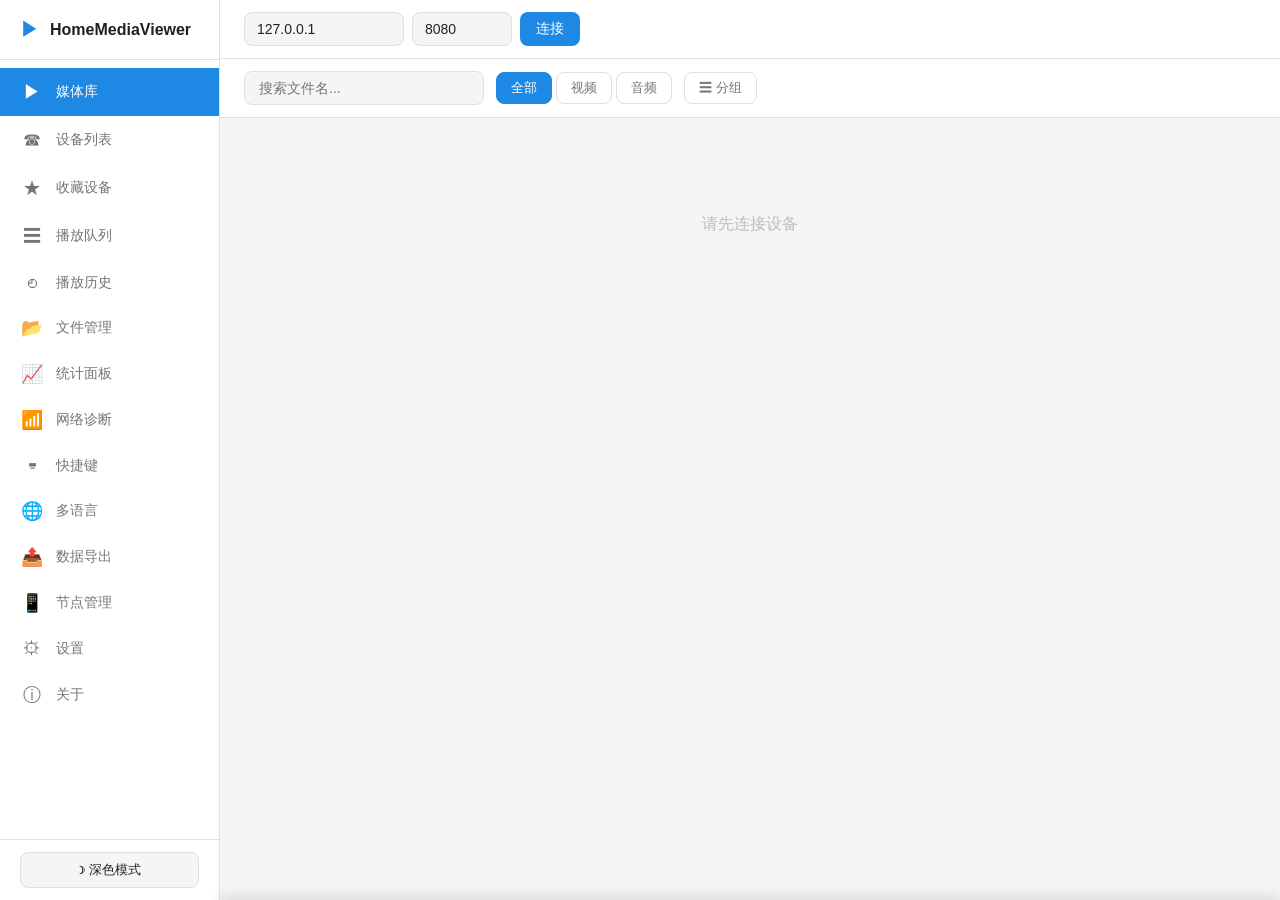
==== commit 07b7f4fe: "feat: 移动端代理通道与Web节点管理 - core-server: MediaRepository 新增管理密码与代理通道 API - core-server: HttpRangeServer " ====
--- a/web-client/index.html
+++ b/web-client/index.html
@@ -58,6 +58,10 @@
                 <span class="nav-icon">&#128228;</span>
                 <span class="nav-text" data-i18n="nav.export">数据导出</span>
             </a>
+            <a href="#" class="nav-item" data-page="nodes">
+                <span class="nav-icon">&#128241;</span>
+                <span class="nav-text" data-i18n="nav.nodes">节点管理</span>
+            </a>
             <a href="#" class="nav-item" data-page="settings">
                 <span class="nav-icon">&#9881;</span>
                 <span class="nav-text" data-i18n="nav.settings">设置</span>
@@ -372,6 +376,19 @@
                             <span class="lang-check"></span>
                         </div>
                     </div>
+                </div>
+            </div>
+
+            <!-- ===== 节点管理页面 ===== -->
+            <div id="page-nodes" class="page">
+                <div class="page-header">
+                    <h3>设备节点管理</h3>
+                    <div class="page-actions">
+                        <button id="btn-refresh-nodes" class="btn-secondary">刷新节点</button>
+                    </div>
+                </div>
+                <div id="node-list-container" class="list-container">
+                    <div class="empty-hint"><p>暂无设备节点</p></div>
                 </div>
             </div>
 
@@ -579,6 +596,45 @@
         </div>
     </div>
 
+    <!-- 节点认证弹窗 -->
+    <div id="node-auth-dialog" class="dialog hidden">
+        <div class="dialog-content">
+            <div class="dialog-header">
+                <h3>节点认证</h3>
+                <button id="btn-close-auth-dialog" class="btn-icon">&times;</button>
+            </div>
+            <div class="dialog-body">
+                <p>请输入管理密码以访问节点 <span id="auth-node-name" class="highlight"></span></p>
+                <div class="auth-form">
+                    <input type="password" id="auth-password" placeholder="管理密码">
+                    <div id="auth-error" class="error-text"></div>
+                    <button id="btn-submit-auth" class="btn-primary">验证</button>
+                </div>
+            </div>
+        </div>
+    </div>
+
+    <!-- 节点资源管理弹窗 -->
+    <div id="node-resource-dialog" class="dialog hidden">
+        <div class="dialog-content dialog-large">
+            <div class="dialog-header">
+                <h3>资源管理 - <span id="resource-node-name"></span></h3>
+                <button id="btn-close-resource-dialog" class="btn-icon">&times;</button>
+            </div>
+            <div class="dialog-body">
+                <div class="resource-toolbar">
+                    <input type="file" id="node-file-input" style="display: none;">
+                    <button id="btn-upload-node-file" class="btn-primary">上传文件</button>
+                    <button id="btn-new-node-folder" class="btn-secondary">新建文件夹</button>
+                    <button id="btn-rescan-node" class="btn-secondary">重新扫描</button>
+                </div>
+                <div id="node-resources-container" class="resources-container">
+                    <div class="empty-hint"><p>加载中...</p></div>
+                </div>
+            </div>
+        </div>
+    </div>
+
     <script src="js/api.js"></script>
     <script src="js/player.js"></script>
     <script src="js/device.js"></script>
@@ -594,6 +650,7 @@
     <script src="js/settings.js"></script>
     <script src="js/environment.js"></script>
     <script src="js/mobile-app.js"></script>
+    <script src="js/node-manager.js"></script>
     <script src="js/app.js"></script>
 </body>
 </html>
--- a/web-client/css/style.css
+++ b/web-client/css/style.css
@@ -1653,3 +1653,183 @@
     text-align: center;
     margin-bottom: 16px;
 }
+
+/* ========== 节点管理 ========== */
+.node-item {
+    display: flex;
+    align-items: center;
+    gap: 12px;
+    padding: 16px;
+    background: var(--bg-primary);
+    border-radius: var(--radius);
+    margin-bottom: 12px;
+    border: 1px solid var(--border);
+    transition: all var(--transition);
+}
+
+.node-item:hover {
+    border-color: var(--accent);
+}
+
+.node-item.online {
+    border-left: 3px solid var(--success);
+}
+
+.node-item.offline {
+    opacity: 0.6;
+}
+
+.node-status {
+    flex-shrink: 0;
+}
+
+.status-dot {
+    width: 12px;
+    height: 12px;
+    border-radius: 50%;
+    display: block;
+}
+
+.status-dot.online {
+    background: var(--success);
+}
+
+.status-dot.offline {
+    background: var(--text-secondary);
+}
+
+.node-info {
+    flex: 1;
+    min-width: 0;
+}
+
+.node-name {
+    font-size: 15px;
+    font-weight: 600;
+    color: var(--text-primary);
+}
+
+.node-address {
+    font-size: 13px;
+    color: var(--text-secondary);
+    margin-top: 2px;
+}
+
+.node-meta {
+    font-size: 12px;
+    color: var(--text-hint);
+    margin-top: 4px;
+}
+
+.node-actions {
+    display: flex;
+    gap: 8px;
+    flex-shrink: 0;
+}
+
+.btn-remove-node {
+    background: none;
+    border: none;
+    color: var(--danger);
+    font-size: 18px;
+    padding: 4px 8px;
+    cursor: pointer;
+}
+
+.btn-remove-node:hover {
+    opacity: 0.7;
+}
+
+/* 认证弹窗 */
+.auth-form {
+    margin-top: 16px;
+}
+
+.auth-form input {
+    width: 100%;
+    padding: 12px;
+    border: 1px solid var(--border);
+    border-radius: var(--radius);
+    font-size: 14px;
+    margin-bottom: 8px;
+}
+
+.auth-form input:focus {
+    outline: none;
+    border-color: var(--accent);
+}
+
+.error-text {
+    color: var(--danger);
+    font-size: 13px;
+    margin-bottom: 8px;
+}
+
+.highlight {
+    color: var(--accent);
+    font-weight: 600;
+}
+
+/* 资源管理 */
+.dialog-large {
+    max-width: 800px;
+}
+
+.resource-toolbar {
+    display: flex;
+    gap: 8px;
+    margin-bottom: 16px;
+    padding-bottom: 12px;
+    border-bottom: 1px solid var(--border);
+}
+
+.resources-container {
+    max-height: 400px;
+    overflow-y: auto;
+}
+
+.resource-item {
+    display: flex;
+    align-items: center;
+    gap: 12px;
+    padding: 12px;
+    background: var(--bg-secondary);
+    border-radius: var(--radius);
+    margin-bottom: 8px;
+}
+
+.resource-icon {
+    font-size: 24px;
+    flex-shrink: 0;
+}
+
+.resource-info {
+    flex: 1;
+    min-width: 0;
+}
+
+.resource-name {
+    font-size: 14px;
+    font-weight: 500;
+    color: var(--text-primary);
+    white-space: nowrap;
+    overflow: hidden;
+    text-overflow: ellipsis;
+}
+
+.resource-meta {
+    font-size: 12px;
+    color: var(--text-secondary);
+    margin-top: 2px;
+}
+
+.resource-actions {
+    display: flex;
+    gap: 6px;
+    flex-shrink: 0;
+}
+
+.resource-actions button {
+    padding: 6px 10px;
+    font-size: 12px;
+}
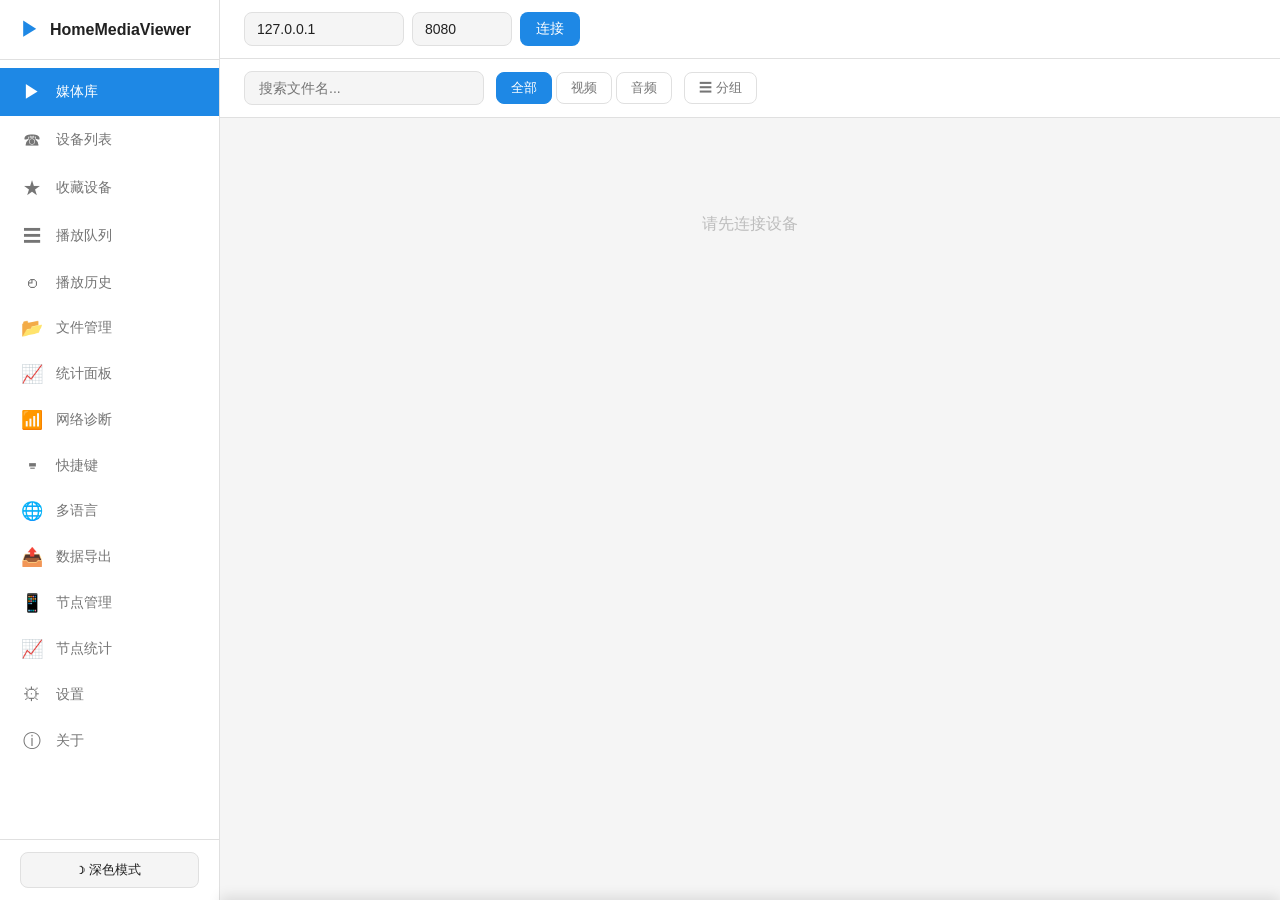
==== commit 812b9bd9: "feat: 节点运行统计与日志查看 - core-server: MediaRepository 新增运行时统计/流量统计/日志 API - core-server: HttpRangeServer " ====
--- a/web-client/index.html
+++ b/web-client/index.html
@@ -62,6 +62,10 @@
                 <span class="nav-icon">&#128241;</span>
                 <span class="nav-text" data-i18n="nav.nodes">节点管理</span>
             </a>
+            <a href="#" class="nav-item" data-page="nodestats">
+                <span class="nav-icon">&#128200;</span>
+                <span class="nav-text" data-i18n="nav.nodestats">节点统计</span>
+            </a>
             <a href="#" class="nav-item" data-page="settings">
                 <span class="nav-icon">&#9881;</span>
                 <span class="nav-text" data-i18n="nav.settings">设置</span>
@@ -389,6 +393,44 @@
                 </div>
                 <div id="node-list-container" class="list-container">
                     <div class="empty-hint"><p>暂无设备节点</p></div>
+                </div>
+            </div>
+
+            <!-- ===== 节点统计页面 ===== -->
+            <div id="page-nodestats" class="page">
+                <div class="page-header">
+                    <h3>节点运行统计</h3>
+                    <div class="page-actions">
+                        <button id="btn-refresh-node-stats" class="btn-secondary">刷新</button>
+                    </div>
+                </div>
+                
+                <div class="stats-tabs">
+                    <button class="stats-tab active" data-tab="stats">运行状态</button>
+                    <button class="stats-tab" data-tab="traffic">流量统计</button>
+                    <button class="stats-tab" data-tab="logs">运行日志</button>
+                </div>
+                
+                <div class="stats-content" data-tab="stats">
+                    <div id="runtime-stats-container" class="stats-container">
+                        <div class="empty-hint"><p>加载中...</p></div>
+                    </div>
+                </div>
+                
+                <div class="stats-content hidden" data-tab="traffic">
+                    <div id="traffic-stats-container" class="stats-container">
+                        <div class="empty-hint"><p>加载中...</p></div>
+                    </div>
+                </div>
+                
+                <div class="stats-content hidden" data-tab="logs">
+                    <div class="log-toolbar">
+                        <button id="btn-clear-logs" class="btn-danger">清空日志</button>
+                        <button id="btn-export-logs" class="btn-secondary">导出日志</button>
+                    </div>
+                    <div id="logs-container" class="logs-container">
+                        <div class="empty-hint"><p>加载中...</p></div>
+                    </div>
                 </div>
             </div>
 
@@ -651,6 +693,7 @@
     <script src="js/environment.js"></script>
     <script src="js/mobile-app.js"></script>
     <script src="js/node-manager.js"></script>
+    <script src="js/node-stats.js"></script>
     <script src="js/app.js"></script>
 </body>
 </html>
--- a/web-client/css/style.css
+++ b/web-client/css/style.css
@@ -1721,6 +1721,22 @@
     margin-top: 4px;
 }
 
+.device-type-badge {
+    display: inline-block;
+    padding: 2px 6px;
+    background: var(--accent);
+    color: white;
+    border-radius: 4px;
+    font-size: 11px;
+    font-weight: 500;
+    margin-right: 6px;
+}
+
+.node-device-icon {
+    font-size: 24px;
+    flex-shrink: 0;
+}
+
 .node-actions {
     display: flex;
     gap: 8px;
@@ -1833,3 +1849,212 @@
     padding: 6px 10px;
     font-size: 12px;
 }
+
+/* ========== 节点统计 ========== */
+.stats-tabs {
+    display: flex;
+    gap: 8px;
+    margin-bottom: 16px;
+    padding-bottom: 12px;
+    border-bottom: 1px solid var(--border);
+}
+
+.stats-tab {
+    padding: 8px 16px;
+    background: var(--bg-secondary);
+    border: 1px solid var(--border);
+    border-radius: var(--radius);
+    cursor: pointer;
+    font-size: 14px;
+    color: var(--text-secondary);
+    transition: all var(--transition);
+}
+
+.stats-tab:hover {
+    background: var(--bg-primary);
+    color: var(--text-primary);
+}
+
+.stats-tab.active {
+    background: var(--accent);
+    color: white;
+    border-color: var(--accent);
+}
+
+.stats-content {
+    min-height: 400px;
+}
+
+.stats-container {
+    padding: 16px 0;
+}
+
+.stats-grid {
+    display: grid;
+    grid-template-columns: repeat(auto-fill, minmax(180px, 1fr));
+    gap: 16px;
+}
+
+.stats-grid .stat-card {
+    background: var(--bg-primary);
+    border: 1px solid var(--border);
+    border-radius: var(--radius);
+    padding: 16px;
+    text-align: center;
+}
+
+.stats-grid .stat-icon {
+    font-size: 24px;
+    margin-bottom: 8px;
+}
+
+.stats-grid .stat-value {
+    font-size: 20px;
+    font-weight: 600;
+    color: var(--text-primary);
+    margin-bottom: 4px;
+}
+
+.stats-grid .stat-label {
+    font-size: 12px;
+    color: var(--text-secondary);
+}
+
+/* 流量统计 */
+.traffic-summary {
+    display: flex;
+    gap: 24px;
+    margin-bottom: 24px;
+    padding: 16px;
+    background: var(--bg-secondary);
+    border-radius: var(--radius);
+}
+
+.traffic-total {
+    display: flex;
+    align-items: center;
+    gap: 8px;
+}
+
+.traffic-label {
+    font-size: 14px;
+    color: var(--text-secondary);
+}
+
+.traffic-total .traffic-value {
+    font-size: 18px;
+    font-weight: 600;
+}
+
+.traffic-section {
+    margin-bottom: 24px;
+}
+
+.traffic-section h4 {
+    font-size: 14px;
+    font-weight: 600;
+    color: var(--text-primary);
+    margin-bottom: 12px;
+    padding-bottom: 8px;
+    border-bottom: 1px solid var(--border);
+}
+
+.traffic-list {
+    background: var(--bg-primary);
+    border: 1px solid var(--border);
+    border-radius: var(--radius);
+}
+
+.traffic-item {
+    display: flex;
+    justify-content: space-between;
+    align-items: center;
+    padding: 10px 16px;
+    border-bottom: 1px solid var(--border);
+}
+
+.traffic-item:last-child {
+    border-bottom: none;
+}
+
+.traffic-key {
+    font-size: 13px;
+    color: var(--text-primary);
+}
+
+.traffic-value {
+    font-size: 13px;
+    font-weight: 500;
+    color: var(--accent);
+}
+
+/* 日志 */
+.log-toolbar {
+    display: flex;
+    gap: 8px;
+    margin-bottom: 16px;
+}
+
+.logs-container {
+    background: var(--bg-primary);
+    border: 1px solid var(--border);
+    border-radius: var(--radius);
+    max-height: 500px;
+    overflow-y: auto;
+    font-family: 'Consolas', 'Monaco', monospace;
+}
+
+.log-list {
+    padding: 8px;
+}
+
+.log-item {
+    display: flex;
+    gap: 8px;
+    padding: 6px 8px;
+    font-size: 12px;
+    line-height: 1.5;
+    border-bottom: 1px solid var(--border);
+}
+
+.log-item:last-child {
+    border-bottom: none;
+}
+
+.log-time {
+    color: var(--text-hint);
+    flex-shrink: 0;
+}
+
+.log-level {
+    font-weight: 600;
+    flex-shrink: 0;
+    width: 60px;
+}
+
+.log-source {
+    color: var(--text-secondary);
+    flex-shrink: 0;
+    width: 80px;
+}
+
+.log-message {
+    color: var(--text-primary);
+    word-break: break-all;
+}
+
+.log-error .log-level {
+    color: var(--danger);
+}
+
+.log-warn .log-level {
+    color: #ff9800;
+}
+
+.log-info .log-level {
+    color: var(--accent);
+}
+
+.log-debug .log-level {
+    color: var(--text-secondary);
+}
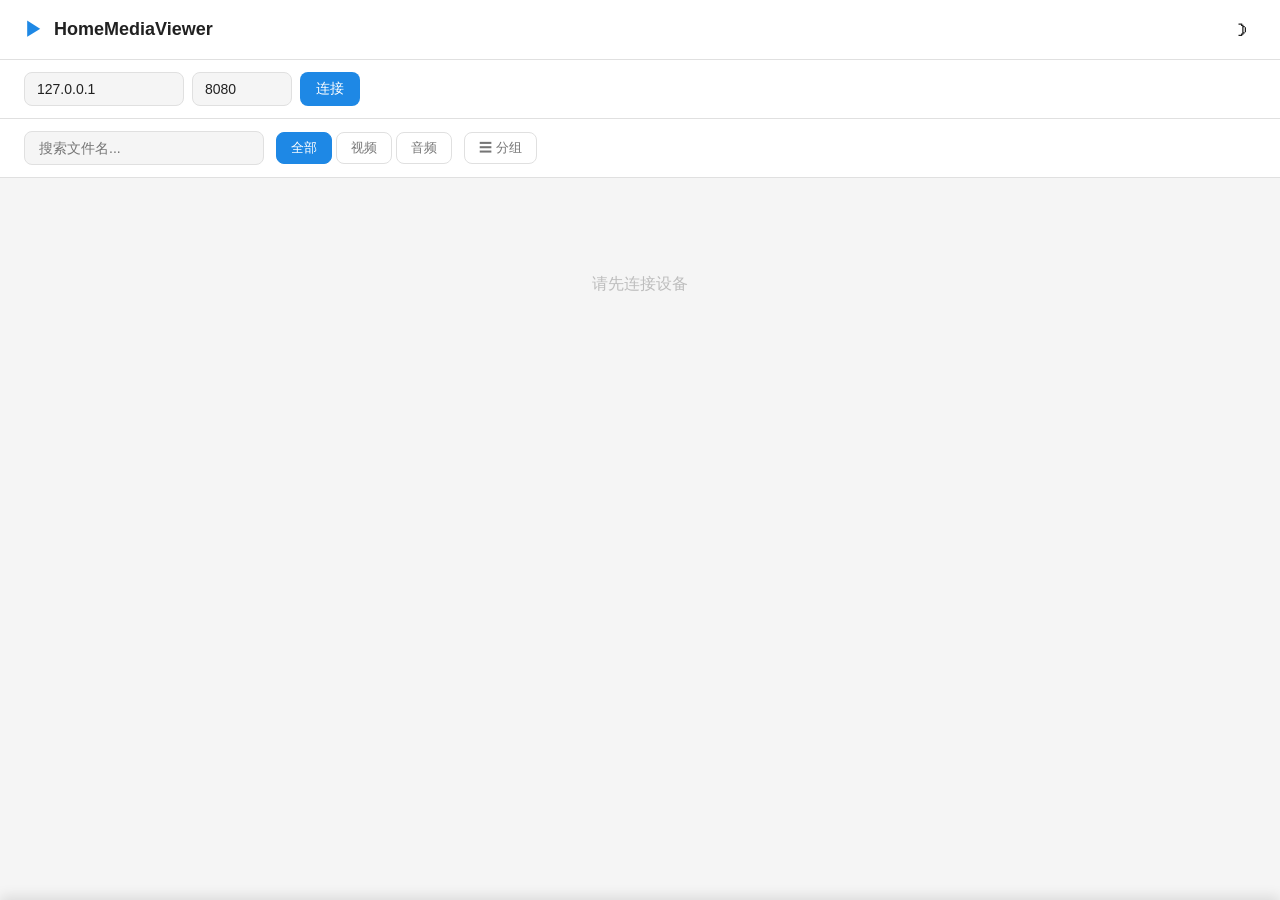
==== commit e29cdd57: "Merge pull request #47 from desertsailor2013/forkv301 feat: Web 端框架代码 — 设备连接/媒体列表/播放器/搜索筛选/分组/投屏/深色模" ====
--- a/web-client/index.html
+++ b/web-client/index.html
@@ -7,585 +7,56 @@
     <link rel="stylesheet" href="css/style.css">
 </head>
 <body>
-    <!-- 侧边栏导航 -->
-    <aside class="sidebar" id="sidebar">
-        <div class="sidebar-header">
+    <!-- 顶部导航栏 -->
+    <header class="navbar">
+        <div class="navbar-brand">
             <span class="logo">&#9654;</span>
             <h1>HomeMediaViewer</h1>
         </div>
-        <nav class="sidebar-nav">
-            <a href="#" class="nav-item active" data-page="media">
-                <span class="nav-icon">&#9654;</span>
-                <span class="nav-text" data-i18n="nav.media">媒体库</span>
-            </a>
-            <a href="#" class="nav-item" data-page="devices">
-                <span class="nav-icon">&#9742;</span>
-                <span class="nav-text" data-i18n="nav.devices">设备列表</span>
-            </a>
-            <a href="#" class="nav-item" data-page="favorites">
-                <span class="nav-icon">&#9733;</span>
-                <span class="nav-text" data-i18n="nav.favorites">收藏设备</span>
-            </a>
-            <a href="#" class="nav-item" data-page="queue">
-                <span class="nav-icon">&#9776;</span>
-                <span class="nav-text" data-i18n="nav.queue">播放队列</span>
-            </a>
-            <a href="#" class="nav-item" data-page="history">
-                <span class="nav-icon">&#9716;</span>
-                <span class="nav-text" data-i18n="nav.history">播放历史</span>
-            </a>
-            <a href="#" class="nav-item" data-page="filemanager">
-                <span class="nav-icon">&#128194;</span>
-                <span class="nav-text" data-i18n="nav.filemanager">文件管理</span>
-            </a>
-            <a href="#" class="nav-item" data-page="stats">
-                <span class="nav-icon">&#128200;</span>
-                <span class="nav-text" data-i18n="nav.stats">统计面板</span>
-            </a>
-            <a href="#" class="nav-item" data-page="network">
-                <span class="nav-icon">&#128246;</span>
-                <span class="nav-text" data-i18n="nav.network">网络诊断</span>
-            </a>
-            <a href="#" class="nav-item" data-page="shortcuts">
-                <span class="nav-icon">&#9000;</span>
-                <span class="nav-text" data-i18n="nav.shortcuts">快捷键</span>
-            </a>
-            <a href="#" class="nav-item" data-page="i18n">
-                <span class="nav-icon">&#127760;</span>
-                <span class="nav-text" data-i18n="nav.i18n">多语言</span>
-            </a>
-            <a href="#" class="nav-item" data-page="export">
-                <span class="nav-icon">&#128228;</span>
-                <span class="nav-text" data-i18n="nav.export">数据导出</span>
-            </a>
-            <a href="#" class="nav-item" data-page="nodes">
-                <span class="nav-icon">&#128241;</span>
-                <span class="nav-text" data-i18n="nav.nodes">节点管理</span>
-            </a>
-            <a href="#" class="nav-item" data-page="nodestats">
-                <span class="nav-icon">&#128200;</span>
-                <span class="nav-text" data-i18n="nav.nodestats">节点统计</span>
-            </a>
-            <a href="#" class="nav-item" data-page="settings">
-                <span class="nav-icon">&#9881;</span>
-                <span class="nav-text" data-i18n="nav.settings">设置</span>
-            </a>
-            <a href="#" class="nav-item" data-page="about">
-                <span class="nav-icon">&#9432;</span>
-                <span class="nav-text" data-i18n="nav.about">关于</span>
-            </a>
-        </nav>
-        <div class="sidebar-footer">
-            <button id="btn-theme" class="btn-theme-toggle" data-i18n-title="theme.dark" title="切换主题">&#9789; <span data-i18n="theme.dark">深色模式</span></button>
+        <div class="navbar-actions">
+            <button id="btn-theme" class="btn-icon" title="切换主题">&#9789;</button>
         </div>
-    </aside>
+    </header>
+
+    <!-- 连接栏 -->
+    <div class="connect-bar">
+        <div class="connect-form">
+            <input type="text" id="input-host" placeholder="设备 IP" value="127.0.0.1">
+            <input type="number" id="input-port" placeholder="端口" value="8080">
+            <button id="btn-connect" class="btn-primary">连接</button>
+            <span id="connect-status" class="status-text"></span>
+        </div>
+    </div>
 
     <!-- 主内容区 -->
-    <div class="app-container">
-        <!-- 顶部栏（移动端） -->
-        <header class="topbar">
-            <button id="btn-menu" class="btn-icon">&#9776;</button>
-            <h2 id="page-title">媒体库</h2>
-            <div class="topbar-actions">
-                <button id="btn-theme-mobile" class="btn-icon">&#9789;</button>
+    <main class="main-content">
+        <!-- 搜索与筛选 -->
+        <div class="toolbar">
+            <div class="search-box">
+                <input type="text" id="search-input" placeholder="搜索文件名...">
             </div>
-        </header>
+            <div class="filter-buttons">
+                <button class="filter-btn active" data-filter="all">全部</button>
+                <button class="filter-btn" data-filter="video">视频</button>
+                <button class="filter-btn" data-filter="audio">音频</button>
+            </div>
+            <div class="view-buttons">
+                <button id="btn-group" class="btn-toggle" title="分组/平铺">&#9776; 分组</button>
+            </div>
+        </div>
 
-        <!-- 页面容器 -->
-        <main class="main-content">
-
-            <!-- ===== 媒体库页面 ===== -->
-            <div id="page-media" class="page active">
-                <!-- 连接栏 -->
-                <div class="connect-bar">
-                    <div class="connect-form">
-                        <input type="text" id="input-host" data-i18n-placeholder="media.placeholder.host" placeholder="设备 IP" value="127.0.0.1">
-                        <input type="number" id="input-port" data-i18n-placeholder="media.placeholder.port" placeholder="端口" value="8080">
-                        <button id="btn-connect" class="btn-primary" data-i18n="common.connect">连接</button>
-                        <span id="connect-status" class="status-text"></span>
-                    </div>
-                </div>
-
-                <!-- 搜索与筛选 -->
-                <div class="toolbar">
-                    <div class="search-box">
-                        <input type="text" id="search-input" data-i18n-placeholder="media.search" placeholder="搜索文件名...">
-                    </div>
-                    <div class="filter-buttons">
-                        <button class="filter-btn active" data-filter="all" data-i18n="media.filter.all">全部</button>
-                        <button class="filter-btn" data-filter="video" data-i18n="media.filter.video">视频</button>
-                        <button class="filter-btn" data-filter="audio" data-i18n="media.filter.audio">音频</button>
-                    </div>
-                    <div class="view-buttons">
-                        <button id="btn-group" class="btn-toggle" data-i18n-title="media.group" title="分组/平铺">&#9776; <span data-i18n="media.group">分组</span></button>
-                    </div>
-                </div>
-
-                <!-- 媒体列表 -->
-                <div id="media-container" class="media-container">
-                    <div id="empty-hint" class="empty-hint">
-                        <p data-i18n="media.empty">请先连接设备</p>
-                    </div>
-                </div>
+        <!-- 媒体列表 -->
+        <div id="media-container" class="media-container">
+            <div id="empty-hint" class="empty-hint">
+                <p>请先连接设备</p>
             </div>
-
-            <!-- ===== 设备列表页面 ===== -->
-            <div id="page-devices" class="page">
-                <div class="page-header">
-                    <h3 data-i18n="devices.title">已发现设备</h3>
-                    <button id="btn-refresh-devices" class="btn-secondary" data-i18n="common.refresh">刷新</button>
-                </div>
-                <div id="device-list-container" class="list-container">
-                    <div class="empty-hint"><p data-i18n="devices.empty">暂无设备</p></div>
-                </div>
-            </div>
-
-            <!-- ===== 收藏设备页面 ===== -->
-            <div id="page-favorites" class="page">
-                <div class="page-header">
-                    <h3 data-i18n="favorites.title">收藏设备</h3>
-                    <button id="btn-add-favorite" class="btn-primary" data-i18n="favorites.add">+ 添加</button>
-                </div>
-                <div id="favorite-list-container" class="list-container">
-                    <div class="empty-hint"><p data-i18n="favorites.empty">暂无收藏设备</p></div>
-                </div>
-            </div>
-
-            <!-- ===== 播放队列页面 ===== -->
-            <div id="page-queue" class="page">
-                <div class="page-header">
-                    <h3 data-i18n="queue.title">播放队列</h3>
-                    <button id="btn-clear-queue" class="btn-secondary" data-i18n="common.clear">清空</button>
-                </div>
-                <div id="queue-list-container" class="list-container">
-                    <div class="empty-hint"><p data-i18n="queue.empty">队列为空</p></div>
-                </div>
-            </div>
-
-            <!-- ===== 播放历史页面 ===== -->
-            <div id="page-history" class="page">
-                <div class="page-header">
-                    <h3 data-i18n="history.title">播放历史</h3>
-                    <div class="page-actions">
-                        <div class="search-box">
-                            <input type="text" id="history-search" data-i18n-placeholder="history.search" placeholder="搜索历史...">
-                        </div>
-                        <button id="btn-clear-history" class="btn-secondary" data-i18n="history.clear">清空历史</button>
-                    </div>
-                </div>
-                <div id="history-list-container" class="list-container">
-                    <div class="empty-hint"><p data-i18n="history.empty">暂无播放记录</p></div>
-                </div>
-            </div>
-
-            <!-- ===== 文件管理页面 ===== -->
-            <div id="page-filemanager" class="page">
-                <div class="page-header">
-                    <h3 data-i18n="filemanager.title">文件管理</h3>
-                    <div class="page-actions">
-                        <button id="btn-upload" class="btn-primary" data-i18n="filemanager.upload">上传文件</button>
-                        <button id="btn-new-folder" class="btn-secondary" data-i18n="filemanager.newfolder">新建文件夹</button>
-                    </div>
-                </div>
-                <div class="toolbar">
-                    <div class="breadcrumb" id="fm-breadcrumb">
-                        <span class="breadcrumb-item" data-path="/" data-i18n="filemanager.root">根目录</span>
-                    </div>
-                    <div class="search-box">
-                        <input type="text" id="fm-search" data-i18n-placeholder="filemanager.search" placeholder="搜索文件...">
-                    </div>
-                </div>
-                <div id="filemanager-container" class="list-container">
-                    <div class="empty-hint"><p data-i18n="filemanager.empty">暂无文件</p></div>
-                </div>
-            </div>
-
-            <!-- ===== 统计面板页面 ===== -->
-            <div id="page-stats" class="page">
-                <div class="page-header">
-                    <h3 data-i18n="stats.title">统计面板</h3>
-                    <button id="btn-refresh-stats" class="btn-secondary" data-i18n="common.refresh">刷新</button>
-                </div>
-                <div class="stats-container">
-                    <div class="stats-grid">
-                        <div class="stat-card">
-                            <div class="stat-icon">&#127916;</div>
-                            <div class="stat-value" id="stat-play-count">0</div>
-                            <div class="stat-label" data-i18n="stats.playcount">播放次数</div>
-                        </div>
-                        <div class="stat-card">
-                            <div class="stat-icon">&#9202;</div>
-                            <div class="stat-value" id="stat-total-time">0s</div>
-                            <div class="stat-label" data-i18n="stats.totaltime">总播放时长</div>
-                        </div>
-                        <div class="stat-card">
-                            <div class="stat-icon">&#128190;</div>
-                            <div class="stat-value" id="stat-total-size">0MB</div>
-                            <div class="stat-label" data-i18n="stats.totalsize">已播放流量</div>
-                        </div>
-                        <div class="stat-card">
-                            <div class="stat-icon">&#128241;</div>
-                            <div class="stat-value" id="stat-device-count">0</div>
-                            <div class="stat-label" data-i18n="stats.devicecount">连接设备数</div>
-                        </div>
-                    </div>
-                    <div class="stats-section">
-                        <h4 data-i18n="stats.recent">最近播放</h4>
-                        <div id="stats-recent-list" class="list-container"></div>
-                    </div>
-                    <div class="stats-section">
-                        <h4 data-i18n="stats.typechart">文件类型分布</h4>
-                        <div id="stats-type-chart" class="chart-container"></div>
-                    </div>
-                </div>
-            </div>
-
-            <!-- ===== 网络诊断页面 ===== -->
-            <div id="page-network" class="page">
-                <div class="page-header">
-                    <h3 data-i18n="network.title">网络诊断</h3>
-                    <button id="btn-run-diag" class="btn-primary" data-i18n="network.start">开始诊断</button>
-                </div>
-                <div class="diag-container">
-                    <div class="diag-card">
-                        <div class="diag-header">
-                            <span class="diag-icon">&#128246;</span>
-                            <span class="diag-title" data-i18n="network.status">连接状态</span>
-                        </div>
-                        <div class="diag-body">
-                            <div class="diag-row">
-                                <span data-i18n="network.server">服务器地址</span>
-                                <span id="diag-host">-</span>
-                            </div>
-                            <div class="diag-row">
-                                <span data-i18n="network.port">端口</span>
-                                <span id="diag-port">-</span>
-                            </div>
-                            <div class="diag-row">
-                                <span data-i18n="network.status">连接状态</span>
-                                <span id="diag-status">-</span>
-                            </div>
-                        </div>
-                    </div>
-                    <div class="diag-card">
-                        <div class="diag-header">
-                            <span class="diag-icon">&#9889;</span>
-                            <span class="diag-title" data-i18n="network.latency">延迟测试</span>
-                        </div>
-                        <div class="diag-body">
-                            <div class="diag-row">
-                                <span data-i18n="network.latency">响应时间</span>
-                                <span id="diag-latency">-</span>
-                            </div>
-                            <div class="diag-row">
-                                <span data-i18n="network.result">测试结果</span>
-                                <span id="diag-latency-result">-</span>
-                            </div>
-                        </div>
-                    </div>
-                    <div class="diag-card">
-                        <div class="diag-header">
-                            <span class="diag-icon">&#128640;</span>
-                            <span class="diag-title" data-i18n="network.bandwidth">带宽测试</span>
-                        </div>
-                        <div class="diag-body">
-                            <div class="diag-row">
-                                <span data-i18n="network.bandwidth">下载速度</span>
-                                <span id="diag-bandwidth">-</span>
-                            </div>
-                            <div class="diag-row">
-                                <span data-i18n="network.progress">测试进度</span>
-                                <div class="progress-bar"><div id="diag-progress" class="progress-fill"></div></div>
-                            </div>
-                        </div>
-                    </div>
-                </div>
-            </div>
-
-            <!-- ===== 快捷键帮助页面 ===== -->
-            <div id="page-shortcuts" class="page">
-                <div class="page-header">
-                    <h3 data-i18n="shortcuts.title">快捷键帮助</h3>
-                </div>
-                <div class="shortcuts-container">
-                    <div class="shortcut-section">
-                        <h4 data-i18n="shortcuts.playback">播放控制</h4>
-                        <div class="shortcut-list">
-                            <div class="shortcut-item"><kbd>Space</kbd><span data-i18n="shortcuts.play">播放 / 暂停</span></div>
-                            <div class="shortcut-item"><kbd>&#8592;</kbd><span data-i18n="shortcuts.rewind">快退 10 秒</span></div>
-                            <div class="shortcut-item"><kbd>&#8594;</kbd><span data-i18n="shortcuts.forward">快进 10 秒</span></div>
-                            <div class="shortcut-item"><kbd>&#8593;</kbd><span data-i18n="shortcuts.volumeup">音量增加</span></div>
-                            <div class="shortcut-item"><kbd>&#8595;</kbd><span data-i18n="shortcuts.volumedown">音量减少</span></div>
-                            <div class="shortcut-item"><kbd>M</kbd><span data-i18n="shortcuts.mute">静音 / 取消静音</span></div>
-                        </div>
-                    </div>
-                    <div class="shortcut-section">
-                        <h4 data-i18n="shortcuts.speed">播放速度</h4>
-                        <div class="shortcut-list">
-                            <div class="shortcut-item"><kbd>Shift</kbd> + <kbd>&#8592;</kbd><span data-i18n="shortcuts.slower">降低速度</span></div>
-                            <div class="shortcut-item"><kbd>Shift</kbd> + <kbd>&#8594;</kbd><span data-i18n="shortcuts.faster">提高速度</span></div>
-                            <div class="shortcut-item"><kbd>Shift</kbd> + <kbd>R</kbd><span data-i18n="shortcuts.reset">重置速度</span></div>
-                        </div>
-                    </div>
-                    <div class="shortcut-section">
-                        <h4 data-i18n="shortcuts.queuetitle">队列操作</h4>
-                        <div class="shortcut-list">
-                            <div class="shortcut-item"><kbd>Q</kbd><span data-i18n="shortcuts.toqueue">添加到队列</span></div>
-                            <div class="shortcut-item"><kbd>N</kbd><span data-i18n="shortcuts.next">播放下一个</span></div>
-                            <div class="shortcut-item"><kbd>P</kbd><span data-i18n="shortcuts.prev">播放上一个</span></div>
-                        </div>
-                    </div>
-                    <div class="shortcut-section">
-                        <h4 data-i18n="shortcuts.ui">界面操作</h4>
-                        <div class="shortcut-list">
-                            <div class="shortcut-item"><kbd>F</kbd><span data-i18n="shortcuts.fullscreen">全屏切换</span></div>
-                            <div class="shortcut-item"><kbd>D</kbd><span data-i18n="shortcuts.darkmode">深色模式切换</span></div>
-                            <div class="shortcut-item"><kbd>Esc</kbd><span data-i18n="shortcuts.close">关闭弹窗 / 退出全屏</span></div>
-                            <div class="shortcut-item"><kbd>1</kbd>-<kbd>9</kbd><span data-i18n="shortcuts.gotopage">跳转到指定页</span></div>
-                        </div>
-                    </div>
-                </div>
-            </div>
-
-            <!-- ===== 多语言页面 ===== -->
-            <div id="page-i18n" class="page">
-                <div class="page-header">
-                    <h3 data-i18n="i18n.title">多语言</h3>
-                </div>
-                <div class="i18n-container">
-                    <div class="i18n-current">
-                        <h4 data-i18n="i18n.current">当前语言</h4>
-                        <div class="i18n-current-lang" id="i18n-current-lang">简体中文</div>
-                    </div>
-                    <div class="i18n-list">
-                        <h4 data-i18n="i18n.available">可用语言</h4>
-                        <div class="lang-option active" data-lang="zh-CN">
-                            <span class="lang-flag">&#127464;&#127475;</span>
-                            <span class="lang-name">简体中文</span>
-                            <span class="lang-check">&#10003;</span>
-                        </div>
-                        <div class="lang-option" data-lang="en">
-                            <span class="lang-flag">&#127468;&#127463;</span>
-                            <span class="lang-name">English</span>
-                            <span class="lang-check"></span>
-                        </div>
-                        <div class="lang-option" data-lang="ja">
-                            <span class="lang-flag">&#127471;&#127477;</span>
-                            <span class="lang-name">日本語</span>
-                            <span class="lang-check"></span>
-                        </div>
-                        <div class="lang-option" data-lang="ko">
-                            <span class="lang-flag">&#127472;&#127479;</span>
-                            <span class="lang-name">한국어</span>
-                            <span class="lang-check"></span>
-                        </div>
-                    </div>
-                </div>
-            </div>
-
-            <!-- ===== 节点管理页面 ===== -->
-            <div id="page-nodes" class="page">
-                <div class="page-header">
-                    <h3>设备节点管理</h3>
-                    <div class="page-actions">
-                        <button id="btn-refresh-nodes" class="btn-secondary">刷新节点</button>
-                    </div>
-                </div>
-                <div id="node-list-container" class="list-container">
-                    <div class="empty-hint"><p>暂无设备节点</p></div>
-                </div>
-            </div>
-
-            <!-- ===== 节点统计页面 ===== -->
-            <div id="page-nodestats" class="page">
-                <div class="page-header">
-                    <h3>节点运行统计</h3>
-                    <div class="page-actions">
-                        <button id="btn-refresh-node-stats" class="btn-secondary">刷新</button>
-                    </div>
-                </div>
-                
-                <div class="stats-tabs">
-                    <button class="stats-tab active" data-tab="stats">运行状态</button>
-                    <button class="stats-tab" data-tab="traffic">流量统计</button>
-                    <button class="stats-tab" data-tab="logs">运行日志</button>
-                </div>
-                
-                <div class="stats-content" data-tab="stats">
-                    <div id="runtime-stats-container" class="stats-container">
-                        <div class="empty-hint"><p>加载中...</p></div>
-                    </div>
-                </div>
-                
-                <div class="stats-content hidden" data-tab="traffic">
-                    <div id="traffic-stats-container" class="stats-container">
-                        <div class="empty-hint"><p>加载中...</p></div>
-                    </div>
-                </div>
-                
-                <div class="stats-content hidden" data-tab="logs">
-                    <div class="log-toolbar">
-                        <button id="btn-clear-logs" class="btn-danger">清空日志</button>
-                        <button id="btn-export-logs" class="btn-secondary">导出日志</button>
-                    </div>
-                    <div id="logs-container" class="logs-container">
-                        <div class="empty-hint"><p>加载中...</p></div>
-                    </div>
-                </div>
-            </div>
-
-            <!-- ===== 数据导出页面 ===== -->
-            <div id="page-export" class="page">
-                <div class="page-header">
-                    <h3 data-i18n="export.title">数据导出 / 导入</h3>
-                </div>
-                <div class="export-container">
-                    <div class="export-section">
-                        <h4 data-i18n="export.exportdata">导出数据</h4>
-                        <p class="export-desc" data-i18n="export.exportdesc">将收藏、设置、队列等偏好数据导出为 JSON 文件</p>
-                        <div class="export-options">
-                            <label class="export-option">
-                                <input type="checkbox" id="export-favorites" checked>
-                                <span data-i18n="export.favorites">收藏设备</span>
-                            </label>
-                            <label class="export-option">
-                                <input type="checkbox" id="export-settings" checked>
-                                <span data-i18n="export.settings">应用设置</span>
-                            </label>
-                            <label class="export-option">
-                                <input type="checkbox" id="export-queue" checked>
-                                <span data-i18n="export.queue">播放队列</span>
-                            </label>
-                            <label class="export-option">
-                                <input type="checkbox" id="export-history" checked>
-                                <span data-i18n="export.history">播放历史</span>
-                            </label>
-                            <label class="export-option">
-                                <input type="checkbox" id="export-progress" checked>
-                                <span data-i18n="export.progress">播放进度</span>
-                            </label>
-                        </div>
-                        <button id="btn-export-data" class="btn-primary" data-i18n="export.exportdata">导出数据</button>
-                    </div>
-                    <div class="export-section">
-                        <h4 data-i18n="export.importdata">导入数据</h4>
-                        <p class="export-desc" data-i18n="export.importdesc">从 JSON 文件恢复收藏、设置、队列等偏好数据</p>
-                        <div class="import-area" id="import-area">
-                            <p data-i18n="export.dragdrop">将 JSON 文件拖拽到此处，或点击选择文件</p>
-                            <input type="file" id="import-file" accept=".json" hidden>
-                            <button id="btn-select-file" class="btn-secondary" data-i18n="export.selectfile">选择文件</button>
-                        </div>
-                        <button id="btn-import-data" class="btn-primary" disabled data-i18n="export.importdata">导入数据</button>
-                    </div>
-                </div>
-            </div>
-
-            <!-- ===== 设置页面 ===== -->
-            <div id="page-settings" class="page">
-                <div class="page-header">
-                    <h3 data-i18n="settings.title">设置</h3>
-                </div>
-                <div class="settings-container">
-                    <div class="setting-group">
-                        <h4 data-i18n="settings.connection">连接</h4>
-                        <div class="setting-item">
-                            <label data-i18n="settings.autoReconnect">自动重连</label>
-                            <input type="checkbox" id="setting-auto-reconnect" checked>
-                        </div>
-                        <div class="setting-item">
-                            <label data-i18n="settings.timeout">连接超时（秒）</label>
-                            <input type="number" id="setting-timeout" value="5" min="1" max="30">
-                        </div>
-                    </div>
-                    <div class="setting-group">
-                        <h4 data-i18n="settings.playback">播放</h4>
-                        <div class="setting-item">
-                            <label data-i18n="settings.autoNext">自动播放下一个</label>
-                            <input type="checkbox" id="setting-auto-next">
-                        </div>
-                        <div class="setting-item">
-                            <label data-i18n="settings.defaultSpeed">默认播放速度</label>
-                            <select id="setting-default-speed">
-                                <option value="0.5">0.5x</option>
-                                <option value="0.75">0.75x</option>
-                                <option value="1" selected>1.0x</option>
-                                <option value="1.25">1.25x</option>
-                                <option value="1.5">1.5x</option>
-                                <option value="2">2.0x</option>
-                            </select>
-                        </div>
-                    </div>
-                    <div class="setting-group">
-                        <h4 data-i18n="settings.display">显示</h4>
-                        <div class="setting-item">
-                            <label data-i18n="settings.darkMode">深色模式</label>
-                            <input type="checkbox" id="setting-dark-mode">
-                        </div>
-                        <div class="setting-item">
-                            <label data-i18n="settings.showThumbnails">显示缩略图</label>
-                            <input type="checkbox" id="setting-show-thumbnails" checked>
-                        </div>
-                    </div>
-                    <div class="setting-group">
-                        <h4 data-i18n="settings.data">数据</h4>
-                        <div class="setting-item">
-                            <button id="btn-clear-progress" class="btn-danger" data-i18n="settings.clearProgress">清除所有播放进度</button>
-                        </div>
-                        <div class="setting-item">
-                            <button id="btn-clear-favorites" class="btn-danger" data-i18n="settings.clearFavorites">清除所有收藏</button>
-                        </div>
-                    </div>
-                </div>
-            </div>
-
-            <!-- ===== 关于页面 ===== -->
-            <div id="page-about" class="page">
-                <div class="page-header">
-                    <h3 data-i18n="about.title">关于</h3>
-                </div>
-                <div class="about-container">
-                    <div class="about-logo">&#9654;</div>
-                    <h2>HomeMediaViewer</h2>
-                    <p class="about-version">v0.3-web</p>
-                    <p class="about-desc" data-i18n="about.desc">局域网内多台设备互相发现、浏览、点播彼此的音视频文件，无需拷贝源文件。</p>
-
-                    <div class="about-section">
-                        <h4 data-i18n="about.features">功能特性</h4>
-                        <ul>
-                            <li data-i18n="about.feature1">mDNS 设备自动发现</li>
-                            <li data-i18n="about.feature2">HTTP + Range 流媒体服务</li>
-                            <li data-i18n="about.feature3">跨设备播放与投屏</li>
-                            <li data-i18n="about.feature4">媒体分组浏览</li>
-                            <li data-i18n="about.feature5">播放队列管理</li>
-                            <li data-i18n="about.feature6">播放速度调节</li>
-                            <li data-i18n="about.feature7">深色模式</li>
-                        </ul>
-                    </div>
-
-                    <div class="about-section">
-                        <h4 data-i18n="about.techstack">技术栈</h4>
-                        <ul>
-                            <li data-i18n="about.tech1">HTML5 / CSS3 / Vanilla JS</li>
-                            <li data-i18n="about.tech2">HTML5 Video / Audio API</li>
-                            <li data-i18n="about.tech3">CSS Grid / Flexbox</li>
-                            <li data-i18n="about.tech4">localStorage 持久化</li>
-                        </ul>
-                    </div>
-
-                    <div class="about-section">
-                        <h4 data-i18n="about.license">开源协议</h4>
-                        <p data-i18n="about.licenseText">MIT License</p>
-                    </div>
-                </div>
-            </div>
-
-        </main>
-    </div>
+        </div>
+    </main>
 
     <!-- 播放器面板 -->
     <div id="player-panel" class="player-panel hidden">
         <div class="player-header">
-            <span id="player-title" class="player-title" data-i18n="player.title">未播放</span>
+            <span id="player-title" class="player-title">未播放</span>
             <button id="btn-close-player" class="btn-icon">&times;</button>
         </div>
         <div class="player-body">
@@ -593,10 +64,7 @@
             <audio id="audio-player" controls></audio>
         </div>
         <div class="player-footer">
-            <div class="player-controls-left">
-                <button id="btn-cast" class="btn-secondary" data-i18n-title="player.castTitle" title="投屏到其他设备">&#9673; <span data-i18n="player.cast">投屏</span></button>
-                <button id="btn-add-to-queue" class="btn-secondary" data-i18n-title="queue.add" title="添加到队列">+ <span data-i18n="queue.add">队列</span></button>
-            </div>
+            <button id="btn-cast" class="btn-secondary" title="投屏到其他设备">&#9673; 投屏</button>
             <span id="player-speed" class="speed-label">1.0x</span>
         </div>
     </div>
@@ -605,74 +73,16 @@
     <div id="cast-dialog" class="dialog hidden">
         <div class="dialog-content">
             <div class="dialog-header">
-                <h3 data-i18n="player.castTitle">选择投屏设备</h3>
+                <h3>选择投屏设备</h3>
                 <button id="btn-close-dialog" class="btn-icon">&times;</button>
             </div>
             <div class="dialog-body">
                 <div class="cast-form">
-                    <input type="text" id="cast-host" data-i18n-placeholder="player.castTarget" placeholder="目标设备 IP">
-                    <input type="number" id="cast-port" data-i18n-placeholder="media.placeholder.port" placeholder="端口" value="8080">
-                    <button id="btn-send-cast" class="btn-primary" data-i18n="common.send">发送</button>
+                    <input type="text" id="cast-host" placeholder="目标设备 IP">
+                    <input type="number" id="cast-port" placeholder="端口" value="8080">
+                    <button id="btn-send-cast" class="btn-primary">发送</button>
                 </div>
                 <div id="cast-status" class="cast-status"></div>
-            </div>
-        </div>
-    </div>
-
-    <!-- 添加收藏弹窗 -->
-    <div id="favorite-dialog" class="dialog hidden">
-        <div class="dialog-content">
-            <div class="dialog-header">
-                <h3 data-i18n="favorites.dialog.title">添加收藏设备</h3>
-                <button id="btn-close-fav-dialog" class="btn-icon">&times;</button>
-            </div>
-            <div class="dialog-body">
-                <div class="cast-form">
-                    <input type="text" id="fav-name" data-i18n-placeholder="favorites.dialog.name" placeholder="设备名称">
-                    <input type="text" id="fav-host" data-i18n-placeholder="favorites.dialog.host" placeholder="设备 IP">
-                    <input type="number" id="fav-port" data-i18n-placeholder="favorites.dialog.port" placeholder="端口" value="8080">
-                    <input type="text" id="fav-alias" data-i18n-placeholder="favorites.dialog.alias" placeholder="别名（可选）">
-                    <button id="btn-save-favorite" class="btn-primary" data-i18n="common.save">保存</button>
-                </div>
-            </div>
-        </div>
-    </div>
-
-    <!-- 节点认证弹窗 -->
-    <div id="node-auth-dialog" class="dialog hidden">
-        <div class="dialog-content">
-            <div class="dialog-header">
-                <h3>节点认证</h3>
-                <button id="btn-close-auth-dialog" class="btn-icon">&times;</button>
-            </div>
-            <div class="dialog-body">
-                <p>请输入管理密码以访问节点 <span id="auth-node-name" class="highlight"></span></p>
-                <div class="auth-form">
-                    <input type="password" id="auth-password" placeholder="管理密码">
-                    <div id="auth-error" class="error-text"></div>
-                    <button id="btn-submit-auth" class="btn-primary">验证</button>
-                </div>
-            </div>
-        </div>
-    </div>
-
-    <!-- 节点资源管理弹窗 -->
-    <div id="node-resource-dialog" class="dialog hidden">
-        <div class="dialog-content dialog-large">
-            <div class="dialog-header">
-                <h3>资源管理 - <span id="resource-node-name"></span></h3>
-                <button id="btn-close-resource-dialog" class="btn-icon">&times;</button>
-            </div>
-            <div class="dialog-body">
-                <div class="resource-toolbar">
-                    <input type="file" id="node-file-input" style="display: none;">
-                    <button id="btn-upload-node-file" class="btn-primary">上传文件</button>
-                    <button id="btn-new-node-folder" class="btn-secondary">新建文件夹</button>
-                    <button id="btn-rescan-node" class="btn-secondary">重新扫描</button>
-                </div>
-                <div id="node-resources-container" class="resources-container">
-                    <div class="empty-hint"><p>加载中...</p></div>
-                </div>
             </div>
         </div>
     </div>
@@ -680,20 +90,6 @@
     <script src="js/api.js"></script>
     <script src="js/player.js"></script>
     <script src="js/device.js"></script>
-    <script src="js/queue.js"></script>
-    <script src="js/favorites.js"></script>
-    <script src="js/history.js"></script>
-    <script src="js/filemanager.js"></script>
-    <script src="js/stats.js"></script>
-    <script src="js/network.js"></script>
-    <script src="js/shortcuts.js"></script>
-    <script src="js/i18n.js"></script>
-    <script src="js/export.js"></script>
-    <script src="js/settings.js"></script>
-    <script src="js/environment.js"></script>
-    <script src="js/mobile-app.js"></script>
-    <script src="js/node-manager.js"></script>
-    <script src="js/node-stats.js"></script>
     <script src="js/app.js"></script>
 </body>
 </html>
--- a/web-client/css/style.css
+++ b/web-client/css/style.css
@@ -14,7 +14,6 @@
     --success: #43a047;
     --radius: 8px;
     --transition: 0.2s ease;
-    --sidebar-width: 220px;
 }
 
 [data-theme="dark"] {
@@ -42,121 +41,37 @@
     background: var(--bg-secondary);
     color: var(--text-primary);
     min-height: 100vh;
-    display: flex;
-}
-
-/* ========== 侧边栏 ========== */
-.sidebar {
-    width: var(--sidebar-width);
-    background: var(--bg-primary);
-    border-right: 1px solid var(--border);
-    display: flex;
-    flex-direction: column;
-    position: fixed;
+}
+
+/* ========== 导航栏 ========== */
+.navbar {
+    display: flex;
+    align-items: center;
+    justify-content: space-between;
+    padding: 12px 24px;
+    background: var(--bg-primary);
+    border-bottom: 1px solid var(--border);
+    position: sticky;
     top: 0;
-    left: 0;
-    bottom: 0;
     z-index: 100;
-    transition: transform 0.3s ease;
-}
-
-.sidebar-header {
+}
+
+.navbar-brand {
     display: flex;
     align-items: center;
     gap: 10px;
-    padding: 16px 20px;
-    border-bottom: 1px solid var(--border);
-}
-
-.sidebar-header .logo {
+}
+
+.navbar-brand .logo {
     font-size: 20px;
     color: var(--accent);
 }
 
-.sidebar-header h1 {
-    font-size: 16px;
+.navbar-brand h1 {
+    font-size: 18px;
     font-weight: 600;
 }
 
-.sidebar-nav {
-    flex: 1;
-    padding: 8px 0;
-    overflow-y: auto;
-}
-
-.nav-item {
-    display: flex;
-    align-items: center;
-    gap: 12px;
-    padding: 12px 20px;
-    color: var(--text-secondary);
-    text-decoration: none;
-    transition: all var(--transition);
-    font-size: 14px;
-}
-
-.nav-item:hover {
-    background: var(--bg-secondary);
-    color: var(--text-primary);
-}
-
-.nav-item.active {
-    background: var(--accent);
-    color: white;
-}
-
-.nav-icon {
-    font-size: 18px;
-    width: 24px;
-    text-align: center;
-}
-
-.sidebar-footer {
-    padding: 12px 20px;
-    border-top: 1px solid var(--border);
-}
-
-.btn-theme-toggle {
-    width: 100%;
-    padding: 8px 12px;
-    background: var(--bg-secondary);
-    border: 1px solid var(--border);
-    border-radius: var(--radius);
-    font-size: 13px;
-    cursor: pointer;
-    color: var(--text-primary);
-    transition: all var(--transition);
-}
-
-.btn-theme-toggle:hover {
-    border-color: var(--accent);
-}
-
-/* ========== 主容器 ========== */
-.app-container {
-    flex: 1;
-    margin-left: var(--sidebar-width);
-    min-height: 100vh;
-    display: flex;
-    flex-direction: column;
-}
-
-/* ========== 顶部栏（移动端） ========== */
-.topbar {
-    display: none;
-    align-items: center;
-    gap: 12px;
-    padding: 12px 16px;
-    background: var(--bg-primary);
-    border-bottom: 1px solid var(--border);
-}
-
-.topbar h2 {
-    flex: 1;
-    font-size: 16px;
-}
-
-/* ========== 按钮 ========== */
 .btn-icon {
     background: none;
     border: none;
@@ -170,6 +85,42 @@
 
 .btn-icon:hover {
     background: var(--bg-secondary);
+}
+
+/* ========== 连接栏 ========== */
+.connect-bar {
+    padding: 12px 24px;
+    background: var(--bg-primary);
+    border-bottom: 1px solid var(--border);
+}
+
+.connect-form {
+    display: flex;
+    align-items: center;
+    gap: 8px;
+    max-width: 600px;
+}
+
+.connect-form input {
+    padding: 8px 12px;
+    border: 1px solid var(--border);
+    border-radius: var(--radius);
+    font-size: 14px;
+    background: var(--bg-secondary);
+    color: var(--text-primary);
+}
+
+.connect-form input:focus {
+    outline: none;
+    border-color: var(--accent);
+}
+
+#input-host {
+    width: 160px;
+}
+
+#input-port {
+    width: 100px;
 }
 
 .btn-primary {
@@ -203,79 +154,6 @@
     border-color: var(--accent);
 }
 
-.btn-danger {
-    padding: 8px 16px;
-    background: var(--danger);
-    color: white;
-    border: none;
-    border-radius: var(--radius);
-    font-size: 13px;
-    cursor: pointer;
-    transition: background var(--transition);
-}
-
-.btn-danger:hover {
-    opacity: 0.9;
-}
-
-/* ========== 页面切换 ========== */
-.page {
-    display: none;
-}
-
-.page.active {
-    display: block;
-}
-
-.page-header {
-    display: flex;
-    align-items: center;
-    justify-content: space-between;
-    padding: 16px 24px;
-    background: var(--bg-primary);
-    border-bottom: 1px solid var(--border);
-}
-
-.page-header h3 {
-    font-size: 16px;
-}
-
-/* ========== 连接栏 ========== */
-.connect-bar {
-    padding: 12px 24px;
-    background: var(--bg-primary);
-    border-bottom: 1px solid var(--border);
-}
-
-.connect-form {
-    display: flex;
-    align-items: center;
-    gap: 8px;
-    max-width: 600px;
-}
-
-.connect-form input {
-    padding: 8px 12px;
-    border: 1px solid var(--border);
-    border-radius: var(--radius);
-    font-size: 14px;
-    background: var(--bg-secondary);
-    color: var(--text-primary);
-}
-
-.connect-form input:focus {
-    outline: none;
-    border-color: var(--accent);
-}
-
-#input-host {
-    width: 160px;
-}
-
-#input-port {
-    width: 100px;
-}
-
 .status-text {
     font-size: 13px;
     color: var(--text-secondary);
@@ -365,11 +243,6 @@
     padding: 80px 20px;
     color: var(--text-hint);
     font-size: 16px;
-}
-
-/* ========== 列表容器 ========== */
-.list-container {
-    padding: 16px 24px;
 }
 
 /* ========== 分组 Header ========== */
@@ -455,221 +328,11 @@
     color: var(--text-secondary);
 }
 
-/* ========== 设备列表项 ========== */
-.device-item {
-    display: flex;
-    align-items: center;
-    gap: 12px;
-    padding: 12px 16px;
-    background: var(--bg-primary);
-    border: 1px solid var(--border);
-    border-radius: var(--radius);
-    margin-bottom: 8px;
-    transition: all var(--transition);
-}
-
-.device-item:hover {
-    border-color: var(--accent);
-}
-
-.device-item .device-icon {
-    font-size: 24px;
-    color: var(--accent);
-}
-
-.device-item .device-info {
-    flex: 1;
-}
-
-.device-item .device-name {
-    font-size: 14px;
-    font-weight: 500;
-}
-
-.device-item .device-address {
-    font-size: 12px;
-    color: var(--text-secondary);
-}
-
-.device-item .device-actions {
-    display: flex;
-    gap: 8px;
-}
-
-.device-item .btn-fav {
-    font-size: 18px;
-    cursor: pointer;
-    color: var(--text-hint);
-    transition: color var(--transition);
-}
-
-.device-item .btn-fav.active {
-    color: #ffc107;
-}
-
-/* ========== 队列列表项 ========== */
-.queue-item {
-    display: flex;
-    align-items: center;
-    gap: 12px;
-    padding: 12px 16px;
-    background: var(--bg-primary);
-    border: 1px solid var(--border);
-    border-radius: var(--radius);
-    margin-bottom: 8px;
-    transition: all var(--transition);
-}
-
-.queue-item:hover {
-    border-color: var(--accent);
-}
-
-.queue-item.playing {
-    border-color: var(--accent);
-    background: rgba(30, 136, 229, 0.05);
-}
-
-.queue-item .queue-index {
-    font-size: 14px;
-    color: var(--text-secondary);
-    min-width: 24px;
-    text-align: center;
-}
-
-.queue-item .queue-info {
-    flex: 1;
-}
-
-.queue-item .queue-title {
-    font-size: 14px;
-    font-weight: 500;
-}
-
-.queue-item .queue-meta {
-    font-size: 12px;
-    color: var(--text-secondary);
-}
-
-.queue-item .btn-remove {
-    font-size: 18px;
-    cursor: pointer;
-    color: var(--text-hint);
-    transition: color var(--transition);
-}
-
-.queue-item .btn-remove:hover {
-    color: var(--danger);
-}
-
-/* ========== 设置页面 ========== */
-.settings-container {
-    padding: 24px;
-    max-width: 600px;
-}
-
-.setting-group {
-    margin-bottom: 24px;
-}
-
-.setting-group h4 {
-    font-size: 14px;
-    font-weight: 600;
-    margin-bottom: 12px;
-    color: var(--text-secondary);
-    text-transform: uppercase;
-}
-
-.setting-item {
-    display: flex;
-    align-items: center;
-    justify-content: space-between;
-    padding: 12px 0;
-    border-bottom: 1px solid var(--border);
-}
-
-.setting-item label {
-    font-size: 14px;
-}
-
-.setting-item input[type="checkbox"] {
-    width: 18px;
-    height: 18px;
-    cursor: pointer;
-}
-
-.setting-item input[type="number"],
-.setting-item select {
-    padding: 6px 10px;
-    border: 1px solid var(--border);
-    border-radius: var(--radius);
-    font-size: 14px;
-    background: var(--bg-secondary);
-    color: var(--text-primary);
-}
-
-/* ========== 关于页面 ========== */
-.about-container {
-    padding: 40px 24px;
-    max-width: 500px;
-    text-align: center;
-}
-
-.about-logo {
-    font-size: 48px;
-    color: var(--accent);
-    margin-bottom: 16px;
-}
-
-.about-container h2 {
-    font-size: 24px;
-    margin-bottom: 8px;
-}
-
-.about-version {
-    color: var(--text-secondary);
-    margin-bottom: 16px;
-}
-
-.about-desc {
-    color: var(--text-secondary);
-    line-height: 1.6;
-    margin-bottom: 32px;
-}
-
-.about-section {
-    text-align: left;
-    margin-bottom: 24px;
-}
-
-.about-section h4 {
-    font-size: 14px;
-    font-weight: 600;
-    margin-bottom: 8px;
-    color: var(--accent);
-}
-
-.about-section ul {
-    list-style: none;
-    padding: 0;
-}
-
-.about-section li {
-    padding: 6px 0;
-    font-size: 14px;
-    color: var(--text-secondary);
-}
-
-.about-section li::before {
-    content: "•";
-    color: var(--accent);
-    margin-right: 8px;
-}
-
 /* ========== 播放器面板 ========== */
 .player-panel {
     position: fixed;
     bottom: 0;
-    left: var(--sidebar-width);
+    left: 0;
     right: 0;
     background: var(--bg-primary);
     border-top: 1px solid var(--border);
@@ -725,11 +388,6 @@
     justify-content: space-between;
     padding: 8px 16px;
     border-top: 1px solid var(--border);
-}
-
-.player-controls-left {
-    display: flex;
-    gap: 8px;
 }
 
 .speed-label {
@@ -823,32 +481,6 @@
 }
 
 /* ========== 响应式 ========== */
-@media (max-width: 768px) {
-    .sidebar {
-        transform: translateX(-100%);
-    }
-
-    .sidebar.open {
-        transform: translateX(0);
-    }
-
-    .app-container {
-        margin-left: 0;
-    }
-
-    .topbar {
-        display: flex;
-    }
-
-    .player-panel {
-        left: 0;
-    }
-
-    .media-grid {
-        grid-template-columns: repeat(auto-fill, minmax(150px, 1fr));
-    }
-}
-
 @media (min-width: 768px) {
     .media-grid {
         grid-template-columns: repeat(auto-fill, minmax(240px, 1fr));
@@ -860,1201 +492,3 @@
         grid-template-columns: repeat(auto-fill, minmax(280px, 1fr));
     }
 }
-
-/* ========== 统计面板 ========== */
-.stats-container {
-    padding: 24px;
-}
-
-.stats-grid {
-    display: grid;
-    grid-template-columns: repeat(auto-fill, minmax(180px, 1fr));
-    gap: 16px;
-    margin-bottom: 32px;
-}
-
-.stat-card {
-    background: var(--bg-primary);
-    border: 1px solid var(--border);
-    border-radius: var(--radius);
-    padding: 20px;
-    text-align: center;
-}
-
-.stat-icon {
-    font-size: 32px;
-    margin-bottom: 8px;
-}
-
-.stat-value {
-    font-size: 28px;
-    font-weight: 700;
-    color: var(--accent);
-    margin-bottom: 4px;
-}
-
-.stat-label {
-    font-size: 13px;
-    color: var(--text-secondary);
-}
-
-.stats-section {
-    margin-bottom: 24px;
-}
-
-.stats-section h4 {
-    font-size: 14px;
-    font-weight: 600;
-    margin-bottom: 12px;
-    color: var(--text-secondary);
-}
-
-.chart-container {
-    background: var(--bg-primary);
-    border: 1px solid var(--border);
-    border-radius: var(--radius);
-    padding: 20px;
-    min-height: 200px;
-}
-
-/* ========== 网络诊断 ========== */
-.diag-container {
-    padding: 24px;
-    max-width: 600px;
-}
-
-.diag-card {
-    background: var(--bg-primary);
-    border: 1px solid var(--border);
-    border-radius: var(--radius);
-    margin-bottom: 16px;
-    overflow: hidden;
-}
-
-.diag-header {
-    display: flex;
-    align-items: center;
-    gap: 10px;
-    padding: 12px 16px;
-    background: var(--bg-secondary);
-    border-bottom: 1px solid var(--border);
-}
-
-.diag-icon {
-    font-size: 20px;
-}
-
-.diag-title {
-    font-size: 14px;
-    font-weight: 600;
-}
-
-.diag-body {
-    padding: 12px 16px;
-}
-
-.diag-row {
-    display: flex;
-    align-items: center;
-    justify-content: space-between;
-    padding: 8px 0;
-    border-bottom: 1px solid var(--border);
-    font-size: 14px;
-}
-
-.diag-row:last-child {
-    border-bottom: none;
-}
-
-.diag-row span:first-child {
-    color: var(--text-secondary);
-}
-
-.progress-bar {
-    flex: 1;
-    max-width: 200px;
-    height: 8px;
-    background: var(--bg-secondary);
-    border-radius: 4px;
-    overflow: hidden;
-    margin-left: 12px;
-}
-
-.progress-fill {
-    height: 100%;
-    background: var(--accent);
-    border-radius: 4px;
-    transition: width 0.3s ease;
-}
-
-.text-success { color: var(--success); }
-.text-warning { color: #fb8c00; }
-.text-danger { color: var(--danger); }
-
-/* ========== 快捷键帮助 ========== */
-.shortcuts-container {
-    padding: 24px;
-    max-width: 700px;
-}
-
-.shortcut-section {
-    margin-bottom: 24px;
-}
-
-.shortcut-section h4 {
-    font-size: 14px;
-    font-weight: 600;
-    margin-bottom: 12px;
-    color: var(--accent);
-}
-
-.shortcut-list {
-    background: var(--bg-primary);
-    border: 1px solid var(--border);
-    border-radius: var(--radius);
-    overflow: hidden;
-}
-
-.shortcut-item {
-    display: flex;
-    align-items: center;
-    justify-content: space-between;
-    padding: 10px 16px;
-    border-bottom: 1px solid var(--border);
-    font-size: 14px;
-}
-
-.shortcut-item:last-child {
-    border-bottom: none;
-}
-
-.shortcut-item kbd {
-    display: inline-block;
-    padding: 3px 8px;
-    font-family: monospace;
-    font-size: 13px;
-    background: var(--bg-secondary);
-    border: 1px solid var(--border);
-    border-radius: 4px;
-    box-shadow: 0 1px 0 var(--border);
-    margin: 0 2px;
-}
-
-/* ========== 多语言 ========== */
-.i18n-container {
-    padding: 24px;
-    max-width: 500px;
-}
-
-.i18n-current {
-    margin-bottom: 24px;
-}
-
-.i18n-current h4 {
-    font-size: 14px;
-    font-weight: 600;
-    margin-bottom: 8px;
-    color: var(--text-secondary);
-}
-
-.i18n-current-lang {
-    font-size: 20px;
-    font-weight: 600;
-    color: var(--accent);
-    padding: 12px 16px;
-    background: var(--bg-primary);
-    border: 1px solid var(--border);
-    border-radius: var(--radius);
-}
-
-.i18n-list h4 {
-    font-size: 14px;
-    font-weight: 600;
-    margin-bottom: 12px;
-    color: var(--text-secondary);
-}
-
-.lang-option {
-    display: flex;
-    align-items: center;
-    gap: 12px;
-    padding: 12px 16px;
-    background: var(--bg-primary);
-    border: 1px solid var(--border);
-    border-radius: var(--radius);
-    margin-bottom: 8px;
-    cursor: pointer;
-    transition: all var(--transition);
-}
-
-.lang-option:hover {
-    border-color: var(--accent);
-}
-
-.lang-option.active {
-    border-color: var(--accent);
-    background: rgba(30, 136, 229, 0.05);
-}
-
-.lang-flag {
-    font-size: 24px;
-}
-
-.lang-name {
-    flex: 1;
-    font-size: 14px;
-}
-
-.lang-check {
-    color: var(--accent);
-    font-weight: 700;
-}
-
-/* ========== 数据导出/导入 ========== */
-.export-container {
-    padding: 24px;
-    max-width: 600px;
-}
-
-.export-section {
-    background: var(--bg-primary);
-    border: 1px solid var(--border);
-    border-radius: var(--radius);
-    padding: 20px;
-    margin-bottom: 20px;
-}
-
-.export-section h4 {
-    font-size: 16px;
-    font-weight: 600;
-    margin-bottom: 8px;
-}
-
-.export-desc {
-    font-size: 13px;
-    color: var(--text-secondary);
-    margin-bottom: 16px;
-}
-
-.export-options {
-    display: flex;
-    flex-direction: column;
-    gap: 8px;
-    margin-bottom: 16px;
-}
-
-.export-option {
-    display: flex;
-    align-items: center;
-    gap: 10px;
-    font-size: 14px;
-    cursor: pointer;
-}
-
-.export-option input[type="checkbox"] {
-    width: 16px;
-    height: 16px;
-}
-
-.import-area {
-    border: 2px dashed var(--border);
-    border-radius: var(--radius);
-    padding: 32px;
-    text-align: center;
-    margin-bottom: 16px;
-    transition: all var(--transition);
-}
-
-.import-area.drag-over {
-    border-color: var(--accent);
-    background: rgba(30, 136, 229, 0.05);
-}
-
-.import-area p {
-    font-size: 14px;
-    color: var(--text-secondary);
-    margin-bottom: 12px;
-}
-
-/* ========== 文件管理面包屑 ========== */
-.breadcrumb {
-    display: flex;
-    align-items: center;
-    gap: 4px;
-    font-size: 14px;
-}
-
-.breadcrumb-item {
-    color: var(--accent);
-    cursor: pointer;
-    padding: 4px 8px;
-    border-radius: 4px;
-    transition: background var(--transition);
-}
-
-.breadcrumb-item:hover {
-    background: var(--bg-secondary);
-}
-
-.breadcrumb-sep {
-    color: var(--text-hint);
-}
-
-.page-actions {
-    display: flex;
-    gap: 8px;
-}
-
-/* ========== 空状态增强 ========== */
-.empty-hint {
-    text-align: center;
-    padding: 80px 20px;
-    color: var(--text-hint);
-    font-size: 16px;
-}
-
-.empty-hint p {
-    margin: 0;
-}
-
-/* ========== 播放历史列表项 ========== */
-.history-item {
-    display: flex;
-    align-items: center;
-    gap: 12px;
-    padding: 12px 16px;
-    background: var(--bg-primary);
-    border: 1px solid var(--border);
-    border-radius: var(--radius);
-    margin-bottom: 8px;
-    cursor: pointer;
-    transition: all var(--transition);
-}
-
-.history-item:hover {
-    border-color: var(--accent);
-    box-shadow: 0 2px 8px var(--shadow);
-}
-
-.history-thumb {
-    width: 60px;
-    height: 40px;
-    background: var(--bg-surface);
-    border-radius: 4px;
-    display: flex;
-    align-items: center;
-    justify-content: center;
-    color: var(--text-hint);
-    font-size: 18px;
-    overflow: hidden;
-    flex-shrink: 0;
-}
-
-.history-thumb img {
-    width: 100%;
-    height: 100%;
-    object-fit: cover;
-}
-
-.history-info {
-    flex: 1;
-    min-width: 0;
-}
-
-.history-title {
-    font-size: 14px;
-    font-weight: 500;
-    white-space: nowrap;
-    overflow: hidden;
-    text-overflow: ellipsis;
-}
-
-.history-meta {
-    font-size: 12px;
-    color: var(--text-secondary);
-    white-space: nowrap;
-    overflow: hidden;
-    text-overflow: ellipsis;
-}
-
-.history-time {
-    font-size: 11px;
-    color: var(--text-hint);
-}
-
-.history-actions {
-    display: flex;
-    gap: 4px;
-    flex-shrink: 0;
-}
-
-/* ========== 文件管理列表项 ========== */
-.fm-item {
-    display: flex;
-    align-items: center;
-    gap: 12px;
-    padding: 12px 16px;
-    background: var(--bg-primary);
-    border: 1px solid var(--border);
-    border-radius: var(--radius);
-    margin-bottom: 8px;
-    cursor: pointer;
-    transition: all var(--transition);
-}
-
-.fm-item:hover {
-    border-color: var(--accent);
-    box-shadow: 0 2px 8px var(--shadow);
-}
-
-.fm-icon {
-    width: 40px;
-    height: 40px;
-    background: var(--bg-surface);
-    border-radius: 4px;
-    display: flex;
-    align-items: center;
-    justify-content: center;
-    color: var(--accent);
-    font-size: 20px;
-    flex-shrink: 0;
-}
-
-.fm-info {
-    flex: 1;
-    min-width: 0;
-}
-
-.fm-name {
-    font-size: 14px;
-    font-weight: 500;
-    white-space: nowrap;
-    overflow: hidden;
-    text-overflow: ellipsis;
-}
-
-.fm-meta {
-    font-size: 12px;
-    color: var(--text-secondary);
-}
-
-.fm-actions {
-    display: flex;
-    gap: 4px;
-    flex-shrink: 0;
-}
-
-/* ========== 页面头部操作栏 ========== */
-.page-header .page-actions {
-    display: flex;
-    align-items: center;
-    gap: 8px;
-}
-
-.page-header .search-box input {
-    padding: 6px 12px;
-    border: 1px solid var(--border);
-    border-radius: var(--radius);
-    font-size: 13px;
-    width: 180px;
-    background: var(--bg-secondary);
-    color: var(--text-primary);
-}
-
-.page-header .search-box input:focus {
-    outline: none;
-    border-color: var(--accent);
-}
-
-/* ========== 扫描路径管理 ========== */
-.scan-paths-container {
-    margin-bottom: 12px;
-    max-height: 200px;
-    overflow-y: auto;
-}
-
-.scan-path-item {
-    display: flex;
-    align-items: center;
-    gap: 8px;
-    padding: 8px 12px;
-    background: var(--bg-secondary);
-    border-radius: var(--radius);
-    margin-bottom: 8px;
-}
-
-.scan-path-icon {
-    font-size: 16px;
-    color: var(--accent);
-}
-
-.scan-path-text {
-    flex: 1;
-    font-size: 13px;
-    color: var(--text-primary);
-    word-break: break-all;
-}
-
-.btn-remove-scan-path {
-    background: none;
-    border: none;
-    color: var(--danger);
-    cursor: pointer;
-    font-size: 18px;
-    padding: 0 4px;
-    line-height: 1;
-}
-
-.btn-remove-scan-path:hover {
-    color: var(--danger);
-    opacity: 0.7;
-}
-
-.scan-path-add {
-    display: flex;
-    gap: 8px;
-    margin-top: 8px;
-}
-
-.scan-path-add input {
-    flex: 1;
-    padding: 8px 12px;
-    border: 1px solid var(--border);
-    border-radius: var(--radius);
-    font-size: 13px;
-    background: var(--bg-secondary);
-    color: var(--text-primary);
-}
-
-.scan-path-add input:focus {
-    outline: none;
-    border-color: var(--accent);
-}
-
-.scan-path-actions {
-    display: flex;
-    gap: 8px;
-}
-
-.setting-desc {
-    font-size: 12px;
-    color: var(--text-secondary);
-    margin-bottom: 12px;
-}
-
-/* ========== 移动端APP横幅 ========== */
-.mobile-app-banner {
-    position: fixed;
-    bottom: 0;
-    left: 0;
-    right: 0;
-    background: var(--bg-primary);
-    border-top: 1px solid var(--border);
-    box-shadow: 0 -2px 10px var(--shadow);
-    z-index: 1000;
-    padding: 12px 16px;
-}
-
-.app-banner-content {
-    display: flex;
-    align-items: center;
-    gap: 12px;
-    max-width: 1200px;
-    margin: 0 auto;
-}
-
-.app-banner-icon {
-    font-size: 32px;
-    flex-shrink: 0;
-}
-
-.app-banner-info {
-    flex: 1;
-    min-width: 0;
-}
-
-.app-banner-title {
-    font-size: 14px;
-    font-weight: 600;
-    color: var(--text-primary);
-}
-
-.app-banner-desc {
-    font-size: 12px;
-    color: var(--text-secondary);
-    margin-top: 2px;
-}
-
-.app-banner-actions {
-    display: flex;
-    gap: 8px;
-    flex-shrink: 0;
-}
-
-.btn-open-app {
-    background: var(--accent);
-    color: white;
-    border: none;
-    padding: 8px 16px;
-    border-radius: var(--radius);
-    font-size: 13px;
-    font-weight: 500;
-    cursor: pointer;
-}
-
-.btn-open-app:hover {
-    background: var(--accent-hover);
-}
-
-.btn-install-app {
-    background: transparent;
-    color: var(--accent);
-    border: 1px solid var(--accent);
-    padding: 8px 16px;
-    border-radius: var(--radius);
-    font-size: 13px;
-    font-weight: 500;
-    cursor: pointer;
-}
-
-.btn-install-app:hover {
-    background: var(--bg-secondary);
-}
-
-.btn-close-banner {
-    background: none;
-    border: none;
-    color: var(--text-secondary);
-    font-size: 20px;
-    padding: 4px 8px;
-    cursor: pointer;
-}
-
-.btn-close-banner:hover {
-    color: var(--text-primary);
-}
-
-/* ========== APP安装弹窗 ========== */
-.modal-overlay {
-    position: fixed;
-    top: 0;
-    left: 0;
-    right: 0;
-    bottom: 0;
-    background: rgba(0, 0, 0, 0.5);
-    display: flex;
-    align-items: center;
-    justify-content: center;
-    z-index: 2000;
-    padding: 20px;
-}
-
-.modal-content {
-    background: var(--bg-primary);
-    border-radius: 12px;
-    width: 100%;
-    max-width: 400px;
-    box-shadow: 0 4px 20px var(--shadow);
-}
-
-.modal-header {
-    display: flex;
-    align-items: center;
-    justify-content: space-between;
-    padding: 16px 20px;
-    border-bottom: 1px solid var(--border);
-}
-
-.modal-header h3 {
-    font-size: 16px;
-    font-weight: 600;
-    margin: 0;
-}
-
-.modal-close {
-    background: none;
-    border: none;
-    font-size: 24px;
-    color: var(--text-secondary);
-    cursor: pointer;
-    padding: 0;
-    line-height: 1;
-}
-
-.modal-close:hover {
-    color: var(--text-primary);
-}
-
-.modal-body {
-    padding: 20px;
-}
-
-.modal-body p {
-    font-size: 14px;
-    color: var(--text-primary);
-    margin-bottom: 12px;
-}
-
-.modal-body ul {
-    list-style: none;
-    padding: 0;
-    margin: 16px 0;
-}
-
-.modal-body li {
-    font-size: 13px;
-    color: var(--text-secondary);
-    padding: 6px 0;
-    padding-left: 20px;
-    position: relative;
-}
-
-.modal-body li::before {
-    content: '✓';
-    position: absolute;
-    left: 0;
-    color: var(--success);
-}
-
-.modal-footer {
-    display: flex;
-    gap: 12px;
-    padding: 16px 20px;
-    border-top: 1px solid var(--border);
-    justify-content: flex-end;
-}
-
-.modal-footer .btn-secondary {
-    background: var(--bg-secondary);
-    color: var(--text-primary);
-    border: none;
-    padding: 10px 20px;
-    border-radius: var(--radius);
-    font-size: 14px;
-    cursor: pointer;
-}
-
-.modal-footer .btn-primary {
-    background: var(--accent);
-    color: white;
-    border: none;
-    padding: 10px 20px;
-    border-radius: var(--radius);
-    font-size: 14px;
-    cursor: pointer;
-}
-
-.modal-footer .btn-primary:hover {
-    background: var(--accent-hover);
-}
-
-.app-install-icon {
-    font-size: 64px;
-    text-align: center;
-    margin-bottom: 16px;
-}
-
-/* ========== 节点管理 ========== */
-.node-item {
-    display: flex;
-    align-items: center;
-    gap: 12px;
-    padding: 16px;
-    background: var(--bg-primary);
-    border-radius: var(--radius);
-    margin-bottom: 12px;
-    border: 1px solid var(--border);
-    transition: all var(--transition);
-}
-
-.node-item:hover {
-    border-color: var(--accent);
-}
-
-.node-item.online {
-    border-left: 3px solid var(--success);
-}
-
-.node-item.offline {
-    opacity: 0.6;
-}
-
-.node-status {
-    flex-shrink: 0;
-}
-
-.status-dot {
-    width: 12px;
-    height: 12px;
-    border-radius: 50%;
-    display: block;
-}
-
-.status-dot.online {
-    background: var(--success);
-}
-
-.status-dot.offline {
-    background: var(--text-secondary);
-}
-
-.node-info {
-    flex: 1;
-    min-width: 0;
-}
-
-.node-name {
-    font-size: 15px;
-    font-weight: 600;
-    color: var(--text-primary);
-}
-
-.node-address {
-    font-size: 13px;
-    color: var(--text-secondary);
-    margin-top: 2px;
-}
-
-.node-meta {
-    font-size: 12px;
-    color: var(--text-hint);
-    margin-top: 4px;
-}
-
-.device-type-badge {
-    display: inline-block;
-    padding: 2px 6px;
-    background: var(--accent);
-    color: white;
-    border-radius: 4px;
-    font-size: 11px;
-    font-weight: 500;
-    margin-right: 6px;
-}
-
-.node-device-icon {
-    font-size: 24px;
-    flex-shrink: 0;
-}
-
-.node-actions {
-    display: flex;
-    gap: 8px;
-    flex-shrink: 0;
-}
-
-.btn-remove-node {
-    background: none;
-    border: none;
-    color: var(--danger);
-    font-size: 18px;
-    padding: 4px 8px;
-    cursor: pointer;
-}
-
-.btn-remove-node:hover {
-    opacity: 0.7;
-}
-
-/* 认证弹窗 */
-.auth-form {
-    margin-top: 16px;
-}
-
-.auth-form input {
-    width: 100%;
-    padding: 12px;
-    border: 1px solid var(--border);
-    border-radius: var(--radius);
-    font-size: 14px;
-    margin-bottom: 8px;
-}
-
-.auth-form input:focus {
-    outline: none;
-    border-color: var(--accent);
-}
-
-.error-text {
-    color: var(--danger);
-    font-size: 13px;
-    margin-bottom: 8px;
-}
-
-.highlight {
-    color: var(--accent);
-    font-weight: 600;
-}
-
-/* 资源管理 */
-.dialog-large {
-    max-width: 800px;
-}
-
-.resource-toolbar {
-    display: flex;
-    gap: 8px;
-    margin-bottom: 16px;
-    padding-bottom: 12px;
-    border-bottom: 1px solid var(--border);
-}
-
-.resources-container {
-    max-height: 400px;
-    overflow-y: auto;
-}
-
-.resource-item {
-    display: flex;
-    align-items: center;
-    gap: 12px;
-    padding: 12px;
-    background: var(--bg-secondary);
-    border-radius: var(--radius);
-    margin-bottom: 8px;
-}
-
-.resource-icon {
-    font-size: 24px;
-    flex-shrink: 0;
-}
-
-.resource-info {
-    flex: 1;
-    min-width: 0;
-}
-
-.resource-name {
-    font-size: 14px;
-    font-weight: 500;
-    color: var(--text-primary);
-    white-space: nowrap;
-    overflow: hidden;
-    text-overflow: ellipsis;
-}
-
-.resource-meta {
-    font-size: 12px;
-    color: var(--text-secondary);
-    margin-top: 2px;
-}
-
-.resource-actions {
-    display: flex;
-    gap: 6px;
-    flex-shrink: 0;
-}
-
-.resource-actions button {
-    padding: 6px 10px;
-    font-size: 12px;
-}
-
-/* ========== 节点统计 ========== */
-.stats-tabs {
-    display: flex;
-    gap: 8px;
-    margin-bottom: 16px;
-    padding-bottom: 12px;
-    border-bottom: 1px solid var(--border);
-}
-
-.stats-tab {
-    padding: 8px 16px;
-    background: var(--bg-secondary);
-    border: 1px solid var(--border);
-    border-radius: var(--radius);
-    cursor: pointer;
-    font-size: 14px;
-    color: var(--text-secondary);
-    transition: all var(--transition);
-}
-
-.stats-tab:hover {
-    background: var(--bg-primary);
-    color: var(--text-primary);
-}
-
-.stats-tab.active {
-    background: var(--accent);
-    color: white;
-    border-color: var(--accent);
-}
-
-.stats-content {
-    min-height: 400px;
-}
-
-.stats-container {
-    padding: 16px 0;
-}
-
-.stats-grid {
-    display: grid;
-    grid-template-columns: repeat(auto-fill, minmax(180px, 1fr));
-    gap: 16px;
-}
-
-.stats-grid .stat-card {
-    background: var(--bg-primary);
-    border: 1px solid var(--border);
-    border-radius: var(--radius);
-    padding: 16px;
-    text-align: center;
-}
-
-.stats-grid .stat-icon {
-    font-size: 24px;
-    margin-bottom: 8px;
-}
-
-.stats-grid .stat-value {
-    font-size: 20px;
-    font-weight: 600;
-    color: var(--text-primary);
-    margin-bottom: 4px;
-}
-
-.stats-grid .stat-label {
-    font-size: 12px;
-    color: var(--text-secondary);
-}
-
-/* 流量统计 */
-.traffic-summary {
-    display: flex;
-    gap: 24px;
-    margin-bottom: 24px;
-    padding: 16px;
-    background: var(--bg-secondary);
-    border-radius: var(--radius);
-}
-
-.traffic-total {
-    display: flex;
-    align-items: center;
-    gap: 8px;
-}
-
-.traffic-label {
-    font-size: 14px;
-    color: var(--text-secondary);
-}
-
-.traffic-total .traffic-value {
-    font-size: 18px;
-    font-weight: 600;
-}
-
-.traffic-section {
-    margin-bottom: 24px;
-}
-
-.traffic-section h4 {
-    font-size: 14px;
-    font-weight: 600;
-    color: var(--text-primary);
-    margin-bottom: 12px;
-    padding-bottom: 8px;
-    border-bottom: 1px solid var(--border);
-}
-
-.traffic-list {
-    background: var(--bg-primary);
-    border: 1px solid var(--border);
-    border-radius: var(--radius);
-}
-
-.traffic-item {
-    display: flex;
-    justify-content: space-between;
-    align-items: center;
-    padding: 10px 16px;
-    border-bottom: 1px solid var(--border);
-}
-
-.traffic-item:last-child {
-    border-bottom: none;
-}
-
-.traffic-key {
-    font-size: 13px;
-    color: var(--text-primary);
-}
-
-.traffic-value {
-    font-size: 13px;
-    font-weight: 500;
-    color: var(--accent);
-}
-
-/* 日志 */
-.log-toolbar {
-    display: flex;
-    gap: 8px;
-    margin-bottom: 16px;
-}
-
-.logs-container {
-    background: var(--bg-primary);
-    border: 1px solid var(--border);
-    border-radius: var(--radius);
-    max-height: 500px;
-    overflow-y: auto;
-    font-family: 'Consolas', 'Monaco', monospace;
-}
-
-.log-list {
-    padding: 8px;
-}
-
-.log-item {
-    display: flex;
-    gap: 8px;
-    padding: 6px 8px;
-    font-size: 12px;
-    line-height: 1.5;
-    border-bottom: 1px solid var(--border);
-}
-
-.log-item:last-child {
-    border-bottom: none;
-}
-
-.log-time {
-    color: var(--text-hint);
-    flex-shrink: 0;
-}
-
-.log-level {
-    font-weight: 600;
-    flex-shrink: 0;
-    width: 60px;
-}
-
-.log-source {
-    color: var(--text-secondary);
-    flex-shrink: 0;
-    width: 80px;
-}
-
-.log-message {
-    color: var(--text-primary);
-    word-break: break-all;
-}
-
-.log-error .log-level {
-    color: var(--danger);
-}
-
-.log-warn .log-level {
-    color: #ff9800;
-}
-
-.log-info .log-level {
-    color: var(--accent);
-}
-
-.log-debug .log-level {
-    color: var(--text-secondary);
-}
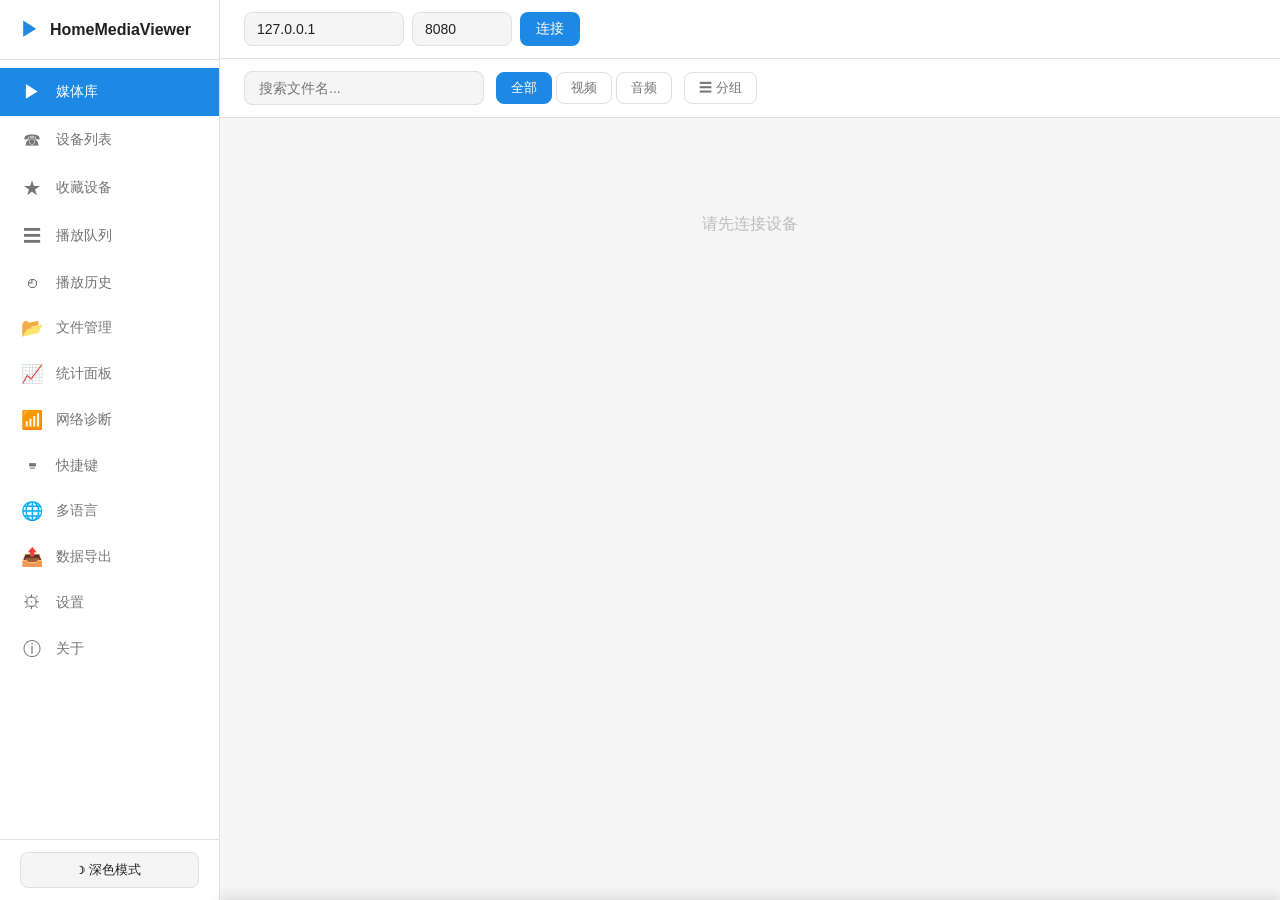
==== commit 65650730: "Merge pull request #48 from desertsailor2013/forkv302 feat: web端初版功能合入" ====
--- a/web-client/index.html
+++ b/web-client/index.html
@@ -7,56 +7,526 @@
     <link rel="stylesheet" href="css/style.css">
 </head>
 <body>
-    <!-- 顶部导航栏 -->
-    <header class="navbar">
-        <div class="navbar-brand">
+    <!-- 侧边栏导航 -->
+    <aside class="sidebar" id="sidebar">
+        <div class="sidebar-header">
             <span class="logo">&#9654;</span>
             <h1>HomeMediaViewer</h1>
         </div>
-        <div class="navbar-actions">
-            <button id="btn-theme" class="btn-icon" title="切换主题">&#9789;</button>
-        </div>
-    </header>
-
-    <!-- 连接栏 -->
-    <div class="connect-bar">
-        <div class="connect-form">
-            <input type="text" id="input-host" placeholder="设备 IP" value="127.0.0.1">
-            <input type="number" id="input-port" placeholder="端口" value="8080">
-            <button id="btn-connect" class="btn-primary">连接</button>
-            <span id="connect-status" class="status-text"></span>
-        </div>
+        <nav class="sidebar-nav">
+            <a href="#" class="nav-item active" data-page="media">
+                <span class="nav-icon">&#9654;</span>
+                <span class="nav-text" data-i18n="nav.media">媒体库</span>
+            </a>
+            <a href="#" class="nav-item" data-page="devices">
+                <span class="nav-icon">&#9742;</span>
+                <span class="nav-text" data-i18n="nav.devices">设备列表</span>
+            </a>
+            <a href="#" class="nav-item" data-page="favorites">
+                <span class="nav-icon">&#9733;</span>
+                <span class="nav-text" data-i18n="nav.favorites">收藏设备</span>
+            </a>
+            <a href="#" class="nav-item" data-page="queue">
+                <span class="nav-icon">&#9776;</span>
+                <span class="nav-text" data-i18n="nav.queue">播放队列</span>
+            </a>
+            <a href="#" class="nav-item" data-page="history">
+                <span class="nav-icon">&#9716;</span>
+                <span class="nav-text" data-i18n="nav.history">播放历史</span>
+            </a>
+            <a href="#" class="nav-item" data-page="filemanager">
+                <span class="nav-icon">&#128194;</span>
+                <span class="nav-text" data-i18n="nav.filemanager">文件管理</span>
+            </a>
+            <a href="#" class="nav-item" data-page="stats">
+                <span class="nav-icon">&#128200;</span>
+                <span class="nav-text" data-i18n="nav.stats">统计面板</span>
+            </a>
+            <a href="#" class="nav-item" data-page="network">
+                <span class="nav-icon">&#128246;</span>
+                <span class="nav-text" data-i18n="nav.network">网络诊断</span>
+            </a>
+            <a href="#" class="nav-item" data-page="shortcuts">
+                <span class="nav-icon">&#9000;</span>
+                <span class="nav-text" data-i18n="nav.shortcuts">快捷键</span>
+            </a>
+            <a href="#" class="nav-item" data-page="i18n">
+                <span class="nav-icon">&#127760;</span>
+                <span class="nav-text" data-i18n="nav.i18n">多语言</span>
+            </a>
+            <a href="#" class="nav-item" data-page="export">
+                <span class="nav-icon">&#128228;</span>
+                <span class="nav-text" data-i18n="nav.export">数据导出</span>
+            </a>
+            <a href="#" class="nav-item" data-page="settings">
+                <span class="nav-icon">&#9881;</span>
+                <span class="nav-text" data-i18n="nav.settings">设置</span>
+            </a>
+            <a href="#" class="nav-item" data-page="about">
+                <span class="nav-icon">&#9432;</span>
+                <span class="nav-text" data-i18n="nav.about">关于</span>
+            </a>
+        </nav>
+        <div class="sidebar-footer">
+            <button id="btn-theme" class="btn-theme-toggle" data-i18n-title="theme.dark" title="切换主题">&#9789; <span data-i18n="theme.dark">深色模式</span></button>
+        </div>
+    </aside>
+
+    <!-- 主内容区 -->
+    <div class="app-container">
+        <!-- 顶部栏（移动端） -->
+        <header class="topbar">
+            <button id="btn-menu" class="btn-icon">&#9776;</button>
+            <h2 id="page-title">媒体库</h2>
+            <div class="topbar-actions">
+                <button id="btn-theme-mobile" class="btn-icon">&#9789;</button>
+            </div>
+        </header>
+
+        <!-- 页面容器 -->
+        <main class="main-content">
+
+            <!-- ===== 媒体库页面 ===== -->
+            <div id="page-media" class="page active">
+                <!-- 连接栏 -->
+                <div class="connect-bar">
+                    <div class="connect-form">
+                        <input type="text" id="input-host" data-i18n-placeholder="media.placeholder.host" placeholder="设备 IP" value="127.0.0.1">
+                        <input type="number" id="input-port" data-i18n-placeholder="media.placeholder.port" placeholder="端口" value="8080">
+                        <button id="btn-connect" class="btn-primary" data-i18n="common.connect">连接</button>
+                        <span id="connect-status" class="status-text"></span>
+                    </div>
+                </div>
+
+                <!-- 搜索与筛选 -->
+                <div class="toolbar">
+                    <div class="search-box">
+                        <input type="text" id="search-input" data-i18n-placeholder="media.search" placeholder="搜索文件名...">
+                    </div>
+                    <div class="filter-buttons">
+                        <button class="filter-btn active" data-filter="all" data-i18n="media.filter.all">全部</button>
+                        <button class="filter-btn" data-filter="video" data-i18n="media.filter.video">视频</button>
+                        <button class="filter-btn" data-filter="audio" data-i18n="media.filter.audio">音频</button>
+                    </div>
+                    <div class="view-buttons">
+                        <button id="btn-group" class="btn-toggle" data-i18n-title="media.group" title="分组/平铺">&#9776; <span data-i18n="media.group">分组</span></button>
+                    </div>
+                </div>
+
+                <!-- 媒体列表 -->
+                <div id="media-container" class="media-container">
+                    <div id="empty-hint" class="empty-hint">
+                        <p data-i18n="media.empty">请先连接设备</p>
+                    </div>
+                </div>
+            </div>
+
+            <!-- ===== 设备列表页面 ===== -->
+            <div id="page-devices" class="page">
+                <div class="page-header">
+                    <h3 data-i18n="devices.title">已发现设备</h3>
+                    <button id="btn-refresh-devices" class="btn-secondary" data-i18n="common.refresh">刷新</button>
+                </div>
+                <div id="device-list-container" class="list-container">
+                    <div class="empty-hint"><p data-i18n="devices.empty">暂无设备</p></div>
+                </div>
+            </div>
+
+            <!-- ===== 收藏设备页面 ===== -->
+            <div id="page-favorites" class="page">
+                <div class="page-header">
+                    <h3 data-i18n="favorites.title">收藏设备</h3>
+                    <button id="btn-add-favorite" class="btn-primary" data-i18n="favorites.add">+ 添加</button>
+                </div>
+                <div id="favorite-list-container" class="list-container">
+                    <div class="empty-hint"><p data-i18n="favorites.empty">暂无收藏设备</p></div>
+                </div>
+            </div>
+
+            <!-- ===== 播放队列页面 ===== -->
+            <div id="page-queue" class="page">
+                <div class="page-header">
+                    <h3 data-i18n="queue.title">播放队列</h3>
+                    <button id="btn-clear-queue" class="btn-secondary" data-i18n="common.clear">清空</button>
+                </div>
+                <div id="queue-list-container" class="list-container">
+                    <div class="empty-hint"><p data-i18n="queue.empty">队列为空</p></div>
+                </div>
+            </div>
+
+            <!-- ===== 播放历史页面 ===== -->
+            <div id="page-history" class="page">
+                <div class="page-header">
+                    <h3 data-i18n="history.title">播放历史</h3>
+                    <div class="page-actions">
+                        <div class="search-box">
+                            <input type="text" id="history-search" data-i18n-placeholder="history.search" placeholder="搜索历史...">
+                        </div>
+                        <button id="btn-clear-history" class="btn-secondary" data-i18n="history.clear">清空历史</button>
+                    </div>
+                </div>
+                <div id="history-list-container" class="list-container">
+                    <div class="empty-hint"><p data-i18n="history.empty">暂无播放记录</p></div>
+                </div>
+            </div>
+
+            <!-- ===== 文件管理页面 ===== -->
+            <div id="page-filemanager" class="page">
+                <div class="page-header">
+                    <h3 data-i18n="filemanager.title">文件管理</h3>
+                    <div class="page-actions">
+                        <button id="btn-upload" class="btn-primary" data-i18n="filemanager.upload">上传文件</button>
+                        <button id="btn-new-folder" class="btn-secondary" data-i18n="filemanager.newfolder">新建文件夹</button>
+                    </div>
+                </div>
+                <div class="toolbar">
+                    <div class="breadcrumb" id="fm-breadcrumb">
+                        <span class="breadcrumb-item" data-path="/" data-i18n="filemanager.root">根目录</span>
+                    </div>
+                    <div class="search-box">
+                        <input type="text" id="fm-search" data-i18n-placeholder="filemanager.search" placeholder="搜索文件...">
+                    </div>
+                </div>
+                <div id="filemanager-container" class="list-container">
+                    <div class="empty-hint"><p data-i18n="filemanager.empty">暂无文件</p></div>
+                </div>
+            </div>
+
+            <!-- ===== 统计面板页面 ===== -->
+            <div id="page-stats" class="page">
+                <div class="page-header">
+                    <h3 data-i18n="stats.title">统计面板</h3>
+                    <button id="btn-refresh-stats" class="btn-secondary" data-i18n="common.refresh">刷新</button>
+                </div>
+                <div class="stats-container">
+                    <div class="stats-grid">
+                        <div class="stat-card">
+                            <div class="stat-icon">&#127916;</div>
+                            <div class="stat-value" id="stat-play-count">0</div>
+                            <div class="stat-label" data-i18n="stats.playcount">播放次数</div>
+                        </div>
+                        <div class="stat-card">
+                            <div class="stat-icon">&#9202;</div>
+                            <div class="stat-value" id="stat-total-time">0s</div>
+                            <div class="stat-label" data-i18n="stats.totaltime">总播放时长</div>
+                        </div>
+                        <div class="stat-card">
+                            <div class="stat-icon">&#128190;</div>
+                            <div class="stat-value" id="stat-total-size">0MB</div>
+                            <div class="stat-label" data-i18n="stats.totalsize">已播放流量</div>
+                        </div>
+                        <div class="stat-card">
+                            <div class="stat-icon">&#128241;</div>
+                            <div class="stat-value" id="stat-device-count">0</div>
+                            <div class="stat-label" data-i18n="stats.devicecount">连接设备数</div>
+                        </div>
+                    </div>
+                    <div class="stats-section">
+                        <h4 data-i18n="stats.recent">最近播放</h4>
+                        <div id="stats-recent-list" class="list-container"></div>
+                    </div>
+                    <div class="stats-section">
+                        <h4 data-i18n="stats.typechart">文件类型分布</h4>
+                        <div id="stats-type-chart" class="chart-container"></div>
+                    </div>
+                </div>
+            </div>
+
+            <!-- ===== 网络诊断页面 ===== -->
+            <div id="page-network" class="page">
+                <div class="page-header">
+                    <h3 data-i18n="network.title">网络诊断</h3>
+                    <button id="btn-run-diag" class="btn-primary" data-i18n="network.start">开始诊断</button>
+                </div>
+                <div class="diag-container">
+                    <div class="diag-card">
+                        <div class="diag-header">
+                            <span class="diag-icon">&#128246;</span>
+                            <span class="diag-title" data-i18n="network.status">连接状态</span>
+                        </div>
+                        <div class="diag-body">
+                            <div class="diag-row">
+                                <span data-i18n="network.server">服务器地址</span>
+                                <span id="diag-host">-</span>
+                            </div>
+                            <div class="diag-row">
+                                <span data-i18n="network.port">端口</span>
+                                <span id="diag-port">-</span>
+                            </div>
+                            <div class="diag-row">
+                                <span data-i18n="network.status">连接状态</span>
+                                <span id="diag-status">-</span>
+                            </div>
+                        </div>
+                    </div>
+                    <div class="diag-card">
+                        <div class="diag-header">
+                            <span class="diag-icon">&#9889;</span>
+                            <span class="diag-title" data-i18n="network.latency">延迟测试</span>
+                        </div>
+                        <div class="diag-body">
+                            <div class="diag-row">
+                                <span data-i18n="network.latency">响应时间</span>
+                                <span id="diag-latency">-</span>
+                            </div>
+                            <div class="diag-row">
+                                <span data-i18n="network.result">测试结果</span>
+                                <span id="diag-latency-result">-</span>
+                            </div>
+                        </div>
+                    </div>
+                    <div class="diag-card">
+                        <div class="diag-header">
+                            <span class="diag-icon">&#128640;</span>
+                            <span class="diag-title" data-i18n="network.bandwidth">带宽测试</span>
+                        </div>
+                        <div class="diag-body">
+                            <div class="diag-row">
+                                <span data-i18n="network.bandwidth">下载速度</span>
+                                <span id="diag-bandwidth">-</span>
+                            </div>
+                            <div class="diag-row">
+                                <span data-i18n="network.progress">测试进度</span>
+                                <div class="progress-bar"><div id="diag-progress" class="progress-fill"></div></div>
+                            </div>
+                        </div>
+                    </div>
+                </div>
+            </div>
+
+            <!-- ===== 快捷键帮助页面 ===== -->
+            <div id="page-shortcuts" class="page">
+                <div class="page-header">
+                    <h3 data-i18n="shortcuts.title">快捷键帮助</h3>
+                </div>
+                <div class="shortcuts-container">
+                    <div class="shortcut-section">
+                        <h4 data-i18n="shortcuts.playback">播放控制</h4>
+                        <div class="shortcut-list">
+                            <div class="shortcut-item"><kbd>Space</kbd><span data-i18n="shortcuts.play">播放 / 暂停</span></div>
+                            <div class="shortcut-item"><kbd>&#8592;</kbd><span data-i18n="shortcuts.rewind">快退 10 秒</span></div>
+                            <div class="shortcut-item"><kbd>&#8594;</kbd><span data-i18n="shortcuts.forward">快进 10 秒</span></div>
+                            <div class="shortcut-item"><kbd>&#8593;</kbd><span data-i18n="shortcuts.volumeup">音量增加</span></div>
+                            <div class="shortcut-item"><kbd>&#8595;</kbd><span data-i18n="shortcuts.volumedown">音量减少</span></div>
+                            <div class="shortcut-item"><kbd>M</kbd><span data-i18n="shortcuts.mute">静音 / 取消静音</span></div>
+                        </div>
+                    </div>
+                    <div class="shortcut-section">
+                        <h4 data-i18n="shortcuts.speed">播放速度</h4>
+                        <div class="shortcut-list">
+                            <div class="shortcut-item"><kbd>Shift</kbd> + <kbd>&#8592;</kbd><span data-i18n="shortcuts.slower">降低速度</span></div>
+                            <div class="shortcut-item"><kbd>Shift</kbd> + <kbd>&#8594;</kbd><span data-i18n="shortcuts.faster">提高速度</span></div>
+                            <div class="shortcut-item"><kbd>Shift</kbd> + <kbd>R</kbd><span data-i18n="shortcuts.reset">重置速度</span></div>
+                        </div>
+                    </div>
+                    <div class="shortcut-section">
+                        <h4 data-i18n="shortcuts.queuetitle">队列操作</h4>
+                        <div class="shortcut-list">
+                            <div class="shortcut-item"><kbd>Q</kbd><span data-i18n="shortcuts.toqueue">添加到队列</span></div>
+                            <div class="shortcut-item"><kbd>N</kbd><span data-i18n="shortcuts.next">播放下一个</span></div>
+                            <div class="shortcut-item"><kbd>P</kbd><span data-i18n="shortcuts.prev">播放上一个</span></div>
+                        </div>
+                    </div>
+                    <div class="shortcut-section">
+                        <h4 data-i18n="shortcuts.ui">界面操作</h4>
+                        <div class="shortcut-list">
+                            <div class="shortcut-item"><kbd>F</kbd><span data-i18n="shortcuts.fullscreen">全屏切换</span></div>
+                            <div class="shortcut-item"><kbd>D</kbd><span data-i18n="shortcuts.darkmode">深色模式切换</span></div>
+                            <div class="shortcut-item"><kbd>Esc</kbd><span data-i18n="shortcuts.close">关闭弹窗 / 退出全屏</span></div>
+                            <div class="shortcut-item"><kbd>1</kbd>-<kbd>9</kbd><span data-i18n="shortcuts.gotopage">跳转到指定页</span></div>
+                        </div>
+                    </div>
+                </div>
+            </div>
+
+            <!-- ===== 多语言页面 ===== -->
+            <div id="page-i18n" class="page">
+                <div class="page-header">
+                    <h3 data-i18n="i18n.title">多语言</h3>
+                </div>
+                <div class="i18n-container">
+                    <div class="i18n-current">
+                        <h4 data-i18n="i18n.current">当前语言</h4>
+                        <div class="i18n-current-lang" id="i18n-current-lang">简体中文</div>
+                    </div>
+                    <div class="i18n-list">
+                        <h4 data-i18n="i18n.available">可用语言</h4>
+                        <div class="lang-option active" data-lang="zh-CN">
+                            <span class="lang-flag">&#127464;&#127475;</span>
+                            <span class="lang-name">简体中文</span>
+                            <span class="lang-check">&#10003;</span>
+                        </div>
+                        <div class="lang-option" data-lang="en">
+                            <span class="lang-flag">&#127468;&#127463;</span>
+                            <span class="lang-name">English</span>
+                            <span class="lang-check"></span>
+                        </div>
+                        <div class="lang-option" data-lang="ja">
+                            <span class="lang-flag">&#127471;&#127477;</span>
+                            <span class="lang-name">日本語</span>
+                            <span class="lang-check"></span>
+                        </div>
+                        <div class="lang-option" data-lang="ko">
+                            <span class="lang-flag">&#127472;&#127479;</span>
+                            <span class="lang-name">한국어</span>
+                            <span class="lang-check"></span>
+                        </div>
+                    </div>
+                </div>
+            </div>
+
+            <!-- ===== 数据导出页面 ===== -->
+            <div id="page-export" class="page">
+                <div class="page-header">
+                    <h3 data-i18n="export.title">数据导出 / 导入</h3>
+                </div>
+                <div class="export-container">
+                    <div class="export-section">
+                        <h4 data-i18n="export.exportdata">导出数据</h4>
+                        <p class="export-desc" data-i18n="export.exportdesc">将收藏、设置、队列等偏好数据导出为 JSON 文件</p>
+                        <div class="export-options">
+                            <label class="export-option">
+                                <input type="checkbox" id="export-favorites" checked>
+                                <span data-i18n="export.favorites">收藏设备</span>
+                            </label>
+                            <label class="export-option">
+                                <input type="checkbox" id="export-settings" checked>
+                                <span data-i18n="export.settings">应用设置</span>
+                            </label>
+                            <label class="export-option">
+                                <input type="checkbox" id="export-queue" checked>
+                                <span data-i18n="export.queue">播放队列</span>
+                            </label>
+                            <label class="export-option">
+                                <input type="checkbox" id="export-history" checked>
+                                <span data-i18n="export.history">播放历史</span>
+                            </label>
+                            <label class="export-option">
+                                <input type="checkbox" id="export-progress" checked>
+                                <span data-i18n="export.progress">播放进度</span>
+                            </label>
+                        </div>
+                        <button id="btn-export-data" class="btn-primary" data-i18n="export.exportdata">导出数据</button>
+                    </div>
+                    <div class="export-section">
+                        <h4 data-i18n="export.importdata">导入数据</h4>
+                        <p class="export-desc" data-i18n="export.importdesc">从 JSON 文件恢复收藏、设置、队列等偏好数据</p>
+                        <div class="import-area" id="import-area">
+                            <p data-i18n="export.dragdrop">将 JSON 文件拖拽到此处，或点击选择文件</p>
+                            <input type="file" id="import-file" accept=".json" hidden>
+                            <button id="btn-select-file" class="btn-secondary" data-i18n="export.selectfile">选择文件</button>
+                        </div>
+                        <button id="btn-import-data" class="btn-primary" disabled data-i18n="export.importdata">导入数据</button>
+                    </div>
+                </div>
+            </div>
+
+            <!-- ===== 设置页面 ===== -->
+            <div id="page-settings" class="page">
+                <div class="page-header">
+                    <h3 data-i18n="settings.title">设置</h3>
+                </div>
+                <div class="settings-container">
+                    <div class="setting-group">
+                        <h4 data-i18n="settings.connection">连接</h4>
+                        <div class="setting-item">
+                            <label data-i18n="settings.autoReconnect">自动重连</label>
+                            <input type="checkbox" id="setting-auto-reconnect" checked>
+                        </div>
+                        <div class="setting-item">
+                            <label data-i18n="settings.timeout">连接超时（秒）</label>
+                            <input type="number" id="setting-timeout" value="5" min="1" max="30">
+                        </div>
+                    </div>
+                    <div class="setting-group">
+                        <h4 data-i18n="settings.playback">播放</h4>
+                        <div class="setting-item">
+                            <label data-i18n="settings.autoNext">自动播放下一个</label>
+                            <input type="checkbox" id="setting-auto-next">
+                        </div>
+                        <div class="setting-item">
+                            <label data-i18n="settings.defaultSpeed">默认播放速度</label>
+                            <select id="setting-default-speed">
+                                <option value="0.5">0.5x</option>
+                                <option value="0.75">0.75x</option>
+                                <option value="1" selected>1.0x</option>
+                                <option value="1.25">1.25x</option>
+                                <option value="1.5">1.5x</option>
+                                <option value="2">2.0x</option>
+                            </select>
+                        </div>
+                    </div>
+                    <div class="setting-group">
+                        <h4 data-i18n="settings.display">显示</h4>
+                        <div class="setting-item">
+                            <label data-i18n="settings.darkMode">深色模式</label>
+                            <input type="checkbox" id="setting-dark-mode">
+                        </div>
+                        <div class="setting-item">
+                            <label data-i18n="settings.showThumbnails">显示缩略图</label>
+                            <input type="checkbox" id="setting-show-thumbnails" checked>
+                        </div>
+                    </div>
+                    <div class="setting-group">
+                        <h4 data-i18n="settings.data">数据</h4>
+                        <div class="setting-item">
+                            <button id="btn-clear-progress" class="btn-danger" data-i18n="settings.clearProgress">清除所有播放进度</button>
+                        </div>
+                        <div class="setting-item">
+                            <button id="btn-clear-favorites" class="btn-danger" data-i18n="settings.clearFavorites">清除所有收藏</button>
+                        </div>
+                    </div>
+                </div>
+            </div>
+
+            <!-- ===== 关于页面 ===== -->
+            <div id="page-about" class="page">
+                <div class="page-header">
+                    <h3 data-i18n="about.title">关于</h3>
+                </div>
+                <div class="about-container">
+                    <div class="about-logo">&#9654;</div>
+                    <h2>HomeMediaViewer</h2>
+                    <p class="about-version">v0.3-web</p>
+                    <p class="about-desc" data-i18n="about.desc">局域网内多台设备互相发现、浏览、点播彼此的音视频文件，无需拷贝源文件。</p>
+
+                    <div class="about-section">
+                        <h4 data-i18n="about.features">功能特性</h4>
+                        <ul>
+                            <li data-i18n="about.feature1">mDNS 设备自动发现</li>
+                            <li data-i18n="about.feature2">HTTP + Range 流媒体服务</li>
+                            <li data-i18n="about.feature3">跨设备播放与投屏</li>
+                            <li data-i18n="about.feature4">媒体分组浏览</li>
+                            <li data-i18n="about.feature5">播放队列管理</li>
+                            <li data-i18n="about.feature6">播放速度调节</li>
+                            <li data-i18n="about.feature7">深色模式</li>
+                        </ul>
+                    </div>
+
+                    <div class="about-section">
+                        <h4 data-i18n="about.techstack">技术栈</h4>
+                        <ul>
+                            <li data-i18n="about.tech1">HTML5 / CSS3 / Vanilla JS</li>
+                            <li data-i18n="about.tech2">HTML5 Video / Audio API</li>
+                            <li data-i18n="about.tech3">CSS Grid / Flexbox</li>
+                            <li data-i18n="about.tech4">localStorage 持久化</li>
+                        </ul>
+                    </div>
+
+                    <div class="about-section">
+                        <h4 data-i18n="about.license">开源协议</h4>
+                        <p data-i18n="about.licenseText">MIT License</p>
+                    </div>
+                </div>
+            </div>
+
+        </main>
     </div>
-
-    <!-- 主内容区 -->
-    <main class="main-content">
-        <!-- 搜索与筛选 -->
-        <div class="toolbar">
-            <div class="search-box">
-                <input type="text" id="search-input" placeholder="搜索文件名...">
-            </div>
-            <div class="filter-buttons">
-                <button class="filter-btn active" data-filter="all">全部</button>
-                <button class="filter-btn" data-filter="video">视频</button>
-                <button class="filter-btn" data-filter="audio">音频</button>
-            </div>
-            <div class="view-buttons">
-                <button id="btn-group" class="btn-toggle" title="分组/平铺">&#9776; 分组</button>
-            </div>
-        </div>
-
-        <!-- 媒体列表 -->
-        <div id="media-container" class="media-container">
-            <div id="empty-hint" class="empty-hint">
-                <p>请先连接设备</p>
-            </div>
-        </div>
-    </main>
 
     <!-- 播放器面板 -->
     <div id="player-panel" class="player-panel hidden">
         <div class="player-header">
-            <span id="player-title" class="player-title">未播放</span>
+            <span id="player-title" class="player-title" data-i18n="player.title">未播放</span>
             <button id="btn-close-player" class="btn-icon">&times;</button>
         </div>
         <div class="player-body">
@@ -64,7 +534,10 @@
             <audio id="audio-player" controls></audio>
         </div>
         <div class="player-footer">
-            <button id="btn-cast" class="btn-secondary" title="投屏到其他设备">&#9673; 投屏</button>
+            <div class="player-controls-left">
+                <button id="btn-cast" class="btn-secondary" data-i18n-title="player.castTitle" title="投屏到其他设备">&#9673; <span data-i18n="player.cast">投屏</span></button>
+                <button id="btn-add-to-queue" class="btn-secondary" data-i18n-title="queue.add" title="添加到队列">+ <span data-i18n="queue.add">队列</span></button>
+            </div>
             <span id="player-speed" class="speed-label">1.0x</span>
         </div>
     </div>
@@ -73,16 +546,35 @@
     <div id="cast-dialog" class="dialog hidden">
         <div class="dialog-content">
             <div class="dialog-header">
-                <h3>选择投屏设备</h3>
+                <h3 data-i18n="player.castTitle">选择投屏设备</h3>
                 <button id="btn-close-dialog" class="btn-icon">&times;</button>
             </div>
             <div class="dialog-body">
                 <div class="cast-form">
-                    <input type="text" id="cast-host" placeholder="目标设备 IP">
-                    <input type="number" id="cast-port" placeholder="端口" value="8080">
-                    <button id="btn-send-cast" class="btn-primary">发送</button>
+                    <input type="text" id="cast-host" data-i18n-placeholder="player.castTarget" placeholder="目标设备 IP">
+                    <input type="number" id="cast-port" data-i18n-placeholder="media.placeholder.port" placeholder="端口" value="8080">
+                    <button id="btn-send-cast" class="btn-primary" data-i18n="common.send">发送</button>
                 </div>
                 <div id="cast-status" class="cast-status"></div>
+            </div>
+        </div>
+    </div>
+
+    <!-- 添加收藏弹窗 -->
+    <div id="favorite-dialog" class="dialog hidden">
+        <div class="dialog-content">
+            <div class="dialog-header">
+                <h3 data-i18n="favorites.dialog.title">添加收藏设备</h3>
+                <button id="btn-close-fav-dialog" class="btn-icon">&times;</button>
+            </div>
+            <div class="dialog-body">
+                <div class="cast-form">
+                    <input type="text" id="fav-name" data-i18n-placeholder="favorites.dialog.name" placeholder="设备名称">
+                    <input type="text" id="fav-host" data-i18n-placeholder="favorites.dialog.host" placeholder="设备 IP">
+                    <input type="number" id="fav-port" data-i18n-placeholder="favorites.dialog.port" placeholder="端口" value="8080">
+                    <input type="text" id="fav-alias" data-i18n-placeholder="favorites.dialog.alias" placeholder="别名（可选）">
+                    <button id="btn-save-favorite" class="btn-primary" data-i18n="common.save">保存</button>
+                </div>
             </div>
         </div>
     </div>
@@ -90,6 +582,16 @@
     <script src="js/api.js"></script>
     <script src="js/player.js"></script>
     <script src="js/device.js"></script>
+    <script src="js/queue.js"></script>
+    <script src="js/favorites.js"></script>
+    <script src="js/history.js"></script>
+    <script src="js/filemanager.js"></script>
+    <script src="js/stats.js"></script>
+    <script src="js/network.js"></script>
+    <script src="js/shortcuts.js"></script>
+    <script src="js/i18n.js"></script>
+    <script src="js/export.js"></script>
+    <script src="js/settings.js"></script>
     <script src="js/app.js"></script>
 </body>
 </html>
--- a/web-client/css/style.css
+++ b/web-client/css/style.css
@@ -14,6 +14,7 @@
     --success: #43a047;
     --radius: 8px;
     --transition: 0.2s ease;
+    --sidebar-width: 220px;
 }
 
 [data-theme="dark"] {
@@ -41,37 +42,121 @@
     background: var(--bg-secondary);
     color: var(--text-primary);
     min-height: 100vh;
-}
-
-/* ========== 导航栏 ========== */
-.navbar {
-    display: flex;
-    align-items: center;
-    justify-content: space-between;
-    padding: 12px 24px;
-    background: var(--bg-primary);
+    display: flex;
+}
+
+/* ========== 侧边栏 ========== */
+.sidebar {
+    width: var(--sidebar-width);
+    background: var(--bg-primary);
+    border-right: 1px solid var(--border);
+    display: flex;
+    flex-direction: column;
+    position: fixed;
+    top: 0;
+    left: 0;
+    bottom: 0;
+    z-index: 100;
+    transition: transform 0.3s ease;
+}
+
+.sidebar-header {
+    display: flex;
+    align-items: center;
+    gap: 10px;
+    padding: 16px 20px;
     border-bottom: 1px solid var(--border);
-    position: sticky;
-    top: 0;
-    z-index: 100;
-}
-
-.navbar-brand {
-    display: flex;
-    align-items: center;
-    gap: 10px;
-}
-
-.navbar-brand .logo {
+}
+
+.sidebar-header .logo {
     font-size: 20px;
     color: var(--accent);
 }
 
-.navbar-brand h1 {
+.sidebar-header h1 {
+    font-size: 16px;
+    font-weight: 600;
+}
+
+.sidebar-nav {
+    flex: 1;
+    padding: 8px 0;
+    overflow-y: auto;
+}
+
+.nav-item {
+    display: flex;
+    align-items: center;
+    gap: 12px;
+    padding: 12px 20px;
+    color: var(--text-secondary);
+    text-decoration: none;
+    transition: all var(--transition);
+    font-size: 14px;
+}
+
+.nav-item:hover {
+    background: var(--bg-secondary);
+    color: var(--text-primary);
+}
+
+.nav-item.active {
+    background: var(--accent);
+    color: white;
+}
+
+.nav-icon {
     font-size: 18px;
-    font-weight: 600;
-}
-
+    width: 24px;
+    text-align: center;
+}
+
+.sidebar-footer {
+    padding: 12px 20px;
+    border-top: 1px solid var(--border);
+}
+
+.btn-theme-toggle {
+    width: 100%;
+    padding: 8px 12px;
+    background: var(--bg-secondary);
+    border: 1px solid var(--border);
+    border-radius: var(--radius);
+    font-size: 13px;
+    cursor: pointer;
+    color: var(--text-primary);
+    transition: all var(--transition);
+}
+
+.btn-theme-toggle:hover {
+    border-color: var(--accent);
+}
+
+/* ========== 主容器 ========== */
+.app-container {
+    flex: 1;
+    margin-left: var(--sidebar-width);
+    min-height: 100vh;
+    display: flex;
+    flex-direction: column;
+}
+
+/* ========== 顶部栏（移动端） ========== */
+.topbar {
+    display: none;
+    align-items: center;
+    gap: 12px;
+    padding: 12px 16px;
+    background: var(--bg-primary);
+    border-bottom: 1px solid var(--border);
+}
+
+.topbar h2 {
+    flex: 1;
+    font-size: 16px;
+}
+
+/* ========== 按钮 ========== */
 .btn-icon {
     background: none;
     border: none;
@@ -85,42 +170,6 @@
 
 .btn-icon:hover {
     background: var(--bg-secondary);
-}
-
-/* ========== 连接栏 ========== */
-.connect-bar {
-    padding: 12px 24px;
-    background: var(--bg-primary);
-    border-bottom: 1px solid var(--border);
-}
-
-.connect-form {
-    display: flex;
-    align-items: center;
-    gap: 8px;
-    max-width: 600px;
-}
-
-.connect-form input {
-    padding: 8px 12px;
-    border: 1px solid var(--border);
-    border-radius: var(--radius);
-    font-size: 14px;
-    background: var(--bg-secondary);
-    color: var(--text-primary);
-}
-
-.connect-form input:focus {
-    outline: none;
-    border-color: var(--accent);
-}
-
-#input-host {
-    width: 160px;
-}
-
-#input-port {
-    width: 100px;
 }
 
 .btn-primary {
@@ -154,6 +203,79 @@
     border-color: var(--accent);
 }
 
+.btn-danger {
+    padding: 8px 16px;
+    background: var(--danger);
+    color: white;
+    border: none;
+    border-radius: var(--radius);
+    font-size: 13px;
+    cursor: pointer;
+    transition: background var(--transition);
+}
+
+.btn-danger:hover {
+    opacity: 0.9;
+}
+
+/* ========== 页面切换 ========== */
+.page {
+    display: none;
+}
+
+.page.active {
+    display: block;
+}
+
+.page-header {
+    display: flex;
+    align-items: center;
+    justify-content: space-between;
+    padding: 16px 24px;
+    background: var(--bg-primary);
+    border-bottom: 1px solid var(--border);
+}
+
+.page-header h3 {
+    font-size: 16px;
+}
+
+/* ========== 连接栏 ========== */
+.connect-bar {
+    padding: 12px 24px;
+    background: var(--bg-primary);
+    border-bottom: 1px solid var(--border);
+}
+
+.connect-form {
+    display: flex;
+    align-items: center;
+    gap: 8px;
+    max-width: 600px;
+}
+
+.connect-form input {
+    padding: 8px 12px;
+    border: 1px solid var(--border);
+    border-radius: var(--radius);
+    font-size: 14px;
+    background: var(--bg-secondary);
+    color: var(--text-primary);
+}
+
+.connect-form input:focus {
+    outline: none;
+    border-color: var(--accent);
+}
+
+#input-host {
+    width: 160px;
+}
+
+#input-port {
+    width: 100px;
+}
+
 .status-text {
     font-size: 13px;
     color: var(--text-secondary);
@@ -243,6 +365,11 @@
     padding: 80px 20px;
     color: var(--text-hint);
     font-size: 16px;
+}
+
+/* ========== 列表容器 ========== */
+.list-container {
+    padding: 16px 24px;
 }
 
 /* ========== 分组 Header ========== */
@@ -328,11 +455,221 @@
     color: var(--text-secondary);
 }
 
+/* ========== 设备列表项 ========== */
+.device-item {
+    display: flex;
+    align-items: center;
+    gap: 12px;
+    padding: 12px 16px;
+    background: var(--bg-primary);
+    border: 1px solid var(--border);
+    border-radius: var(--radius);
+    margin-bottom: 8px;
+    transition: all var(--transition);
+}
+
+.device-item:hover {
+    border-color: var(--accent);
+}
+
+.device-item .device-icon {
+    font-size: 24px;
+    color: var(--accent);
+}
+
+.device-item .device-info {
+    flex: 1;
+}
+
+.device-item .device-name {
+    font-size: 14px;
+    font-weight: 500;
+}
+
+.device-item .device-address {
+    font-size: 12px;
+    color: var(--text-secondary);
+}
+
+.device-item .device-actions {
+    display: flex;
+    gap: 8px;
+}
+
+.device-item .btn-fav {
+    font-size: 18px;
+    cursor: pointer;
+    color: var(--text-hint);
+    transition: color var(--transition);
+}
+
+.device-item .btn-fav.active {
+    color: #ffc107;
+}
+
+/* ========== 队列列表项 ========== */
+.queue-item {
+    display: flex;
+    align-items: center;
+    gap: 12px;
+    padding: 12px 16px;
+    background: var(--bg-primary);
+    border: 1px solid var(--border);
+    border-radius: var(--radius);
+    margin-bottom: 8px;
+    transition: all var(--transition);
+}
+
+.queue-item:hover {
+    border-color: var(--accent);
+}
+
+.queue-item.playing {
+    border-color: var(--accent);
+    background: rgba(30, 136, 229, 0.05);
+}
+
+.queue-item .queue-index {
+    font-size: 14px;
+    color: var(--text-secondary);
+    min-width: 24px;
+    text-align: center;
+}
+
+.queue-item .queue-info {
+    flex: 1;
+}
+
+.queue-item .queue-title {
+    font-size: 14px;
+    font-weight: 500;
+}
+
+.queue-item .queue-meta {
+    font-size: 12px;
+    color: var(--text-secondary);
+}
+
+.queue-item .btn-remove {
+    font-size: 18px;
+    cursor: pointer;
+    color: var(--text-hint);
+    transition: color var(--transition);
+}
+
+.queue-item .btn-remove:hover {
+    color: var(--danger);
+}
+
+/* ========== 设置页面 ========== */
+.settings-container {
+    padding: 24px;
+    max-width: 600px;
+}
+
+.setting-group {
+    margin-bottom: 24px;
+}
+
+.setting-group h4 {
+    font-size: 14px;
+    font-weight: 600;
+    margin-bottom: 12px;
+    color: var(--text-secondary);
+    text-transform: uppercase;
+}
+
+.setting-item {
+    display: flex;
+    align-items: center;
+    justify-content: space-between;
+    padding: 12px 0;
+    border-bottom: 1px solid var(--border);
+}
+
+.setting-item label {
+    font-size: 14px;
+}
+
+.setting-item input[type="checkbox"] {
+    width: 18px;
+    height: 18px;
+    cursor: pointer;
+}
+
+.setting-item input[type="number"],
+.setting-item select {
+    padding: 6px 10px;
+    border: 1px solid var(--border);
+    border-radius: var(--radius);
+    font-size: 14px;
+    background: var(--bg-secondary);
+    color: var(--text-primary);
+}
+
+/* ========== 关于页面 ========== */
+.about-container {
+    padding: 40px 24px;
+    max-width: 500px;
+    text-align: center;
+}
+
+.about-logo {
+    font-size: 48px;
+    color: var(--accent);
+    margin-bottom: 16px;
+}
+
+.about-container h2 {
+    font-size: 24px;
+    margin-bottom: 8px;
+}
+
+.about-version {
+    color: var(--text-secondary);
+    margin-bottom: 16px;
+}
+
+.about-desc {
+    color: var(--text-secondary);
+    line-height: 1.6;
+    margin-bottom: 32px;
+}
+
+.about-section {
+    text-align: left;
+    margin-bottom: 24px;
+}
+
+.about-section h4 {
+    font-size: 14px;
+    font-weight: 600;
+    margin-bottom: 8px;
+    color: var(--accent);
+}
+
+.about-section ul {
+    list-style: none;
+    padding: 0;
+}
+
+.about-section li {
+    padding: 6px 0;
+    font-size: 14px;
+    color: var(--text-secondary);
+}
+
+.about-section li::before {
+    content: "•";
+    color: var(--accent);
+    margin-right: 8px;
+}
+
 /* ========== 播放器面板 ========== */
 .player-panel {
     position: fixed;
     bottom: 0;
-    left: 0;
+    left: var(--sidebar-width);
     right: 0;
     background: var(--bg-primary);
     border-top: 1px solid var(--border);
@@ -388,6 +725,11 @@
     justify-content: space-between;
     padding: 8px 16px;
     border-top: 1px solid var(--border);
+}
+
+.player-controls-left {
+    display: flex;
+    gap: 8px;
 }
 
 .speed-label {
@@ -481,6 +823,32 @@
 }
 
 /* ========== 响应式 ========== */
+@media (max-width: 768px) {
+    .sidebar {
+        transform: translateX(-100%);
+    }
+
+    .sidebar.open {
+        transform: translateX(0);
+    }
+
+    .app-container {
+        margin-left: 0;
+    }
+
+    .topbar {
+        display: flex;
+    }
+
+    .player-panel {
+        left: 0;
+    }
+
+    .media-grid {
+        grid-template-columns: repeat(auto-fill, minmax(150px, 1fr));
+    }
+}
+
 @media (min-width: 768px) {
     .media-grid {
         grid-template-columns: repeat(auto-fill, minmax(240px, 1fr));
@@ -492,3 +860,508 @@
         grid-template-columns: repeat(auto-fill, minmax(280px, 1fr));
     }
 }
+
+/* ========== 统计面板 ========== */
+.stats-container {
+    padding: 24px;
+}
+
+.stats-grid {
+    display: grid;
+    grid-template-columns: repeat(auto-fill, minmax(180px, 1fr));
+    gap: 16px;
+    margin-bottom: 32px;
+}
+
+.stat-card {
+    background: var(--bg-primary);
+    border: 1px solid var(--border);
+    border-radius: var(--radius);
+    padding: 20px;
+    text-align: center;
+}
+
+.stat-icon {
+    font-size: 32px;
+    margin-bottom: 8px;
+}
+
+.stat-value {
+    font-size: 28px;
+    font-weight: 700;
+    color: var(--accent);
+    margin-bottom: 4px;
+}
+
+.stat-label {
+    font-size: 13px;
+    color: var(--text-secondary);
+}
+
+.stats-section {
+    margin-bottom: 24px;
+}
+
+.stats-section h4 {
+    font-size: 14px;
+    font-weight: 600;
+    margin-bottom: 12px;
+    color: var(--text-secondary);
+}
+
+.chart-container {
+    background: var(--bg-primary);
+    border: 1px solid var(--border);
+    border-radius: var(--radius);
+    padding: 20px;
+    min-height: 200px;
+}
+
+/* ========== 网络诊断 ========== */
+.diag-container {
+    padding: 24px;
+    max-width: 600px;
+}
+
+.diag-card {
+    background: var(--bg-primary);
+    border: 1px solid var(--border);
+    border-radius: var(--radius);
+    margin-bottom: 16px;
+    overflow: hidden;
+}
+
+.diag-header {
+    display: flex;
+    align-items: center;
+    gap: 10px;
+    padding: 12px 16px;
+    background: var(--bg-secondary);
+    border-bottom: 1px solid var(--border);
+}
+
+.diag-icon {
+    font-size: 20px;
+}
+
+.diag-title {
+    font-size: 14px;
+    font-weight: 600;
+}
+
+.diag-body {
+    padding: 12px 16px;
+}
+
+.diag-row {
+    display: flex;
+    align-items: center;
+    justify-content: space-between;
+    padding: 8px 0;
+    border-bottom: 1px solid var(--border);
+    font-size: 14px;
+}
+
+.diag-row:last-child {
+    border-bottom: none;
+}
+
+.diag-row span:first-child {
+    color: var(--text-secondary);
+}
+
+.progress-bar {
+    flex: 1;
+    max-width: 200px;
+    height: 8px;
+    background: var(--bg-secondary);
+    border-radius: 4px;
+    overflow: hidden;
+    margin-left: 12px;
+}
+
+.progress-fill {
+    height: 100%;
+    background: var(--accent);
+    border-radius: 4px;
+    transition: width 0.3s ease;
+}
+
+.text-success { color: var(--success); }
+.text-warning { color: #fb8c00; }
+.text-danger { color: var(--danger); }
+
+/* ========== 快捷键帮助 ========== */
+.shortcuts-container {
+    padding: 24px;
+    max-width: 700px;
+}
+
+.shortcut-section {
+    margin-bottom: 24px;
+}
+
+.shortcut-section h4 {
+    font-size: 14px;
+    font-weight: 600;
+    margin-bottom: 12px;
+    color: var(--accent);
+}
+
+.shortcut-list {
+    background: var(--bg-primary);
+    border: 1px solid var(--border);
+    border-radius: var(--radius);
+    overflow: hidden;
+}
+
+.shortcut-item {
+    display: flex;
+    align-items: center;
+    justify-content: space-between;
+    padding: 10px 16px;
+    border-bottom: 1px solid var(--border);
+    font-size: 14px;
+}
+
+.shortcut-item:last-child {
+    border-bottom: none;
+}
+
+.shortcut-item kbd {
+    display: inline-block;
+    padding: 3px 8px;
+    font-family: monospace;
+    font-size: 13px;
+    background: var(--bg-secondary);
+    border: 1px solid var(--border);
+    border-radius: 4px;
+    box-shadow: 0 1px 0 var(--border);
+    margin: 0 2px;
+}
+
+/* ========== 多语言 ========== */
+.i18n-container {
+    padding: 24px;
+    max-width: 500px;
+}
+
+.i18n-current {
+    margin-bottom: 24px;
+}
+
+.i18n-current h4 {
+    font-size: 14px;
+    font-weight: 600;
+    margin-bottom: 8px;
+    color: var(--text-secondary);
+}
+
+.i18n-current-lang {
+    font-size: 20px;
+    font-weight: 600;
+    color: var(--accent);
+    padding: 12px 16px;
+    background: var(--bg-primary);
+    border: 1px solid var(--border);
+    border-radius: var(--radius);
+}
+
+.i18n-list h4 {
+    font-size: 14px;
+    font-weight: 600;
+    margin-bottom: 12px;
+    color: var(--text-secondary);
+}
+
+.lang-option {
+    display: flex;
+    align-items: center;
+    gap: 12px;
+    padding: 12px 16px;
+    background: var(--bg-primary);
+    border: 1px solid var(--border);
+    border-radius: var(--radius);
+    margin-bottom: 8px;
+    cursor: pointer;
+    transition: all var(--transition);
+}
+
+.lang-option:hover {
+    border-color: var(--accent);
+}
+
+.lang-option.active {
+    border-color: var(--accent);
+    background: rgba(30, 136, 229, 0.05);
+}
+
+.lang-flag {
+    font-size: 24px;
+}
+
+.lang-name {
+    flex: 1;
+    font-size: 14px;
+}
+
+.lang-check {
+    color: var(--accent);
+    font-weight: 700;
+}
+
+/* ========== 数据导出/导入 ========== */
+.export-container {
+    padding: 24px;
+    max-width: 600px;
+}
+
+.export-section {
+    background: var(--bg-primary);
+    border: 1px solid var(--border);
+    border-radius: var(--radius);
+    padding: 20px;
+    margin-bottom: 20px;
+}
+
+.export-section h4 {
+    font-size: 16px;
+    font-weight: 600;
+    margin-bottom: 8px;
+}
+
+.export-desc {
+    font-size: 13px;
+    color: var(--text-secondary);
+    margin-bottom: 16px;
+}
+
+.export-options {
+    display: flex;
+    flex-direction: column;
+    gap: 8px;
+    margin-bottom: 16px;
+}
+
+.export-option {
+    display: flex;
+    align-items: center;
+    gap: 10px;
+    font-size: 14px;
+    cursor: pointer;
+}
+
+.export-option input[type="checkbox"] {
+    width: 16px;
+    height: 16px;
+}
+
+.import-area {
+    border: 2px dashed var(--border);
+    border-radius: var(--radius);
+    padding: 32px;
+    text-align: center;
+    margin-bottom: 16px;
+    transition: all var(--transition);
+}
+
+.import-area.drag-over {
+    border-color: var(--accent);
+    background: rgba(30, 136, 229, 0.05);
+}
+
+.import-area p {
+    font-size: 14px;
+    color: var(--text-secondary);
+    margin-bottom: 12px;
+}
+
+/* ========== 文件管理面包屑 ========== */
+.breadcrumb {
+    display: flex;
+    align-items: center;
+    gap: 4px;
+    font-size: 14px;
+}
+
+.breadcrumb-item {
+    color: var(--accent);
+    cursor: pointer;
+    padding: 4px 8px;
+    border-radius: 4px;
+    transition: background var(--transition);
+}
+
+.breadcrumb-item:hover {
+    background: var(--bg-secondary);
+}
+
+.breadcrumb-sep {
+    color: var(--text-hint);
+}
+
+.page-actions {
+    display: flex;
+    gap: 8px;
+}
+
+/* ========== 空状态增强 ========== */
+.empty-hint {
+    text-align: center;
+    padding: 80px 20px;
+    color: var(--text-hint);
+    font-size: 16px;
+}
+
+.empty-hint p {
+    margin: 0;
+}
+
+/* ========== 播放历史列表项 ========== */
+.history-item {
+    display: flex;
+    align-items: center;
+    gap: 12px;
+    padding: 12px 16px;
+    background: var(--bg-primary);
+    border: 1px solid var(--border);
+    border-radius: var(--radius);
+    margin-bottom: 8px;
+    cursor: pointer;
+    transition: all var(--transition);
+}
+
+.history-item:hover {
+    border-color: var(--accent);
+    box-shadow: 0 2px 8px var(--shadow);
+}
+
+.history-thumb {
+    width: 60px;
+    height: 40px;
+    background: var(--bg-surface);
+    border-radius: 4px;
+    display: flex;
+    align-items: center;
+    justify-content: center;
+    color: var(--text-hint);
+    font-size: 18px;
+    overflow: hidden;
+    flex-shrink: 0;
+}
+
+.history-thumb img {
+    width: 100%;
+    height: 100%;
+    object-fit: cover;
+}
+
+.history-info {
+    flex: 1;
+    min-width: 0;
+}
+
+.history-title {
+    font-size: 14px;
+    font-weight: 500;
+    white-space: nowrap;
+    overflow: hidden;
+    text-overflow: ellipsis;
+}
+
+.history-meta {
+    font-size: 12px;
+    color: var(--text-secondary);
+    white-space: nowrap;
+    overflow: hidden;
+    text-overflow: ellipsis;
+}
+
+.history-time {
+    font-size: 11px;
+    color: var(--text-hint);
+}
+
+.history-actions {
+    display: flex;
+    gap: 4px;
+    flex-shrink: 0;
+}
+
+/* ========== 文件管理列表项 ========== */
+.fm-item {
+    display: flex;
+    align-items: center;
+    gap: 12px;
+    padding: 12px 16px;
+    background: var(--bg-primary);
+    border: 1px solid var(--border);
+    border-radius: var(--radius);
+    margin-bottom: 8px;
+    cursor: pointer;
+    transition: all var(--transition);
+}
+
+.fm-item:hover {
+    border-color: var(--accent);
+    box-shadow: 0 2px 8px var(--shadow);
+}
+
+.fm-icon {
+    width: 40px;
+    height: 40px;
+    background: var(--bg-surface);
+    border-radius: 4px;
+    display: flex;
+    align-items: center;
+    justify-content: center;
+    color: var(--accent);
+    font-size: 20px;
+    flex-shrink: 0;
+}
+
+.fm-info {
+    flex: 1;
+    min-width: 0;
+}
+
+.fm-name {
+    font-size: 14px;
+    font-weight: 500;
+    white-space: nowrap;
+    overflow: hidden;
+    text-overflow: ellipsis;
+}
+
+.fm-meta {
+    font-size: 12px;
+    color: var(--text-secondary);
+}
+
+.fm-actions {
+    display: flex;
+    gap: 4px;
+    flex-shrink: 0;
+}
+
+/* ========== 页面头部操作栏 ========== */
+.page-header .page-actions {
+    display: flex;
+    align-items: center;
+    gap: 8px;
+}
+
+.page-header .search-box input {
+    padding: 6px 12px;
+    border: 1px solid var(--border);
+    border-radius: var(--radius);
+    font-size: 13px;
+    width: 180px;
+    background: var(--bg-secondary);
+    color: var(--text-primary);
+}
+
+.page-header .search-box input:focus {
+    outline: none;
+    border-color: var(--accent);
+}
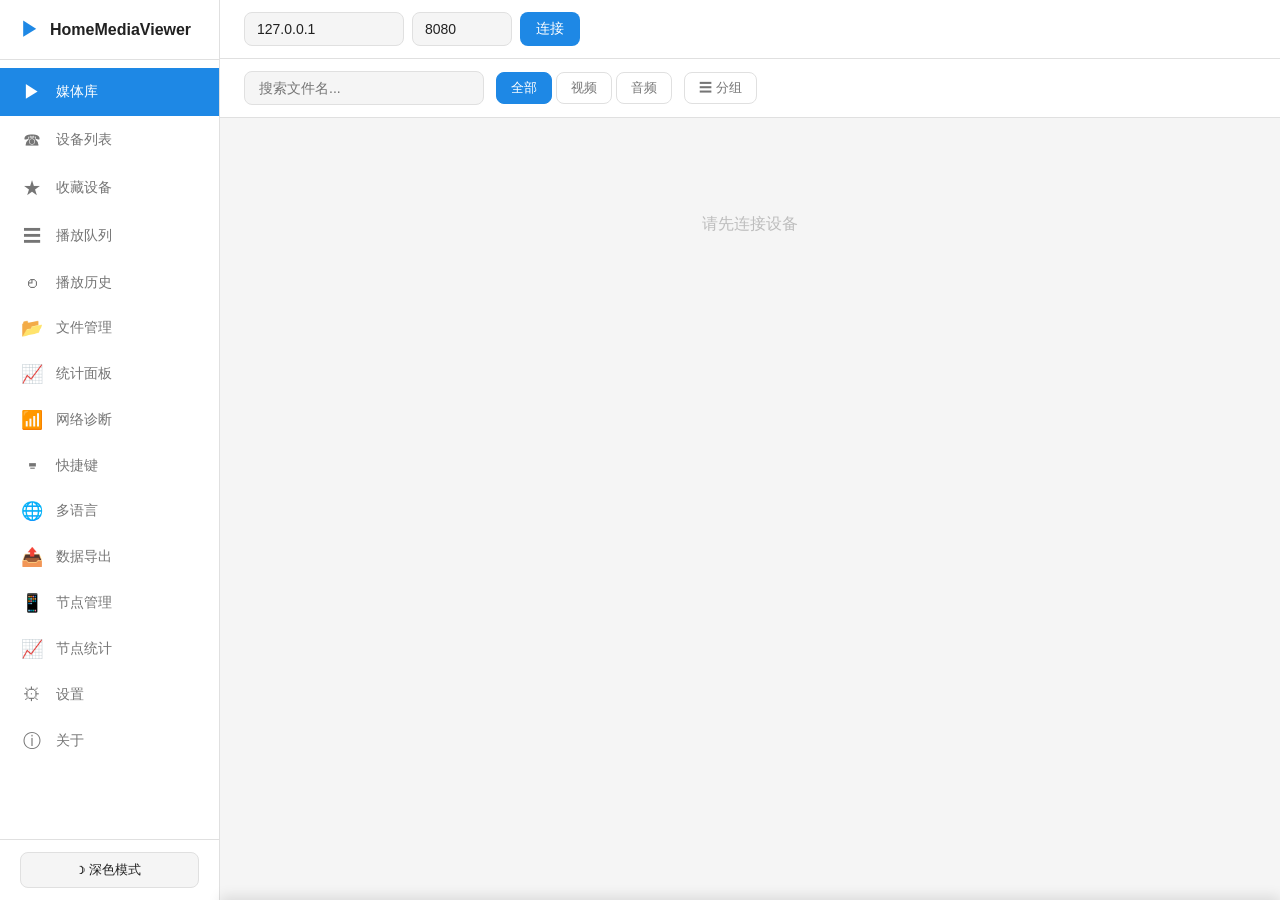
==== commit 402ba9c3: "Merge pull request #54 from desertsailor2013/forkv308 feat: 增加整体的节点管理和维护能力" ====
--- a/web-client/index.html
+++ b/web-client/index.html
@@ -58,6 +58,14 @@
                 <span class="nav-icon">&#128228;</span>
                 <span class="nav-text" data-i18n="nav.export">数据导出</span>
             </a>
+            <a href="#" class="nav-item" data-page="nodes">
+                <span class="nav-icon">&#128241;</span>
+                <span class="nav-text" data-i18n="nav.nodes">节点管理</span>
+            </a>
+            <a href="#" class="nav-item" data-page="nodestats">
+                <span class="nav-icon">&#128200;</span>
+                <span class="nav-text" data-i18n="nav.nodestats">节点统计</span>
+            </a>
             <a href="#" class="nav-item" data-page="settings">
                 <span class="nav-icon">&#9881;</span>
                 <span class="nav-text" data-i18n="nav.settings">设置</span>
@@ -371,6 +379,57 @@
                             <span class="lang-name">한국어</span>
                             <span class="lang-check"></span>
                         </div>
+                    </div>
+                </div>
+            </div>
+
+            <!-- ===== 节点管理页面 ===== -->
+            <div id="page-nodes" class="page">
+                <div class="page-header">
+                    <h3>设备节点管理</h3>
+                    <div class="page-actions">
+                        <button id="btn-refresh-nodes" class="btn-secondary">刷新节点</button>
+                    </div>
+                </div>
+                <div id="node-list-container" class="list-container">
+                    <div class="empty-hint"><p>暂无设备节点</p></div>
+                </div>
+            </div>
+
+            <!-- ===== 节点统计页面 ===== -->
+            <div id="page-nodestats" class="page">
+                <div class="page-header">
+                    <h3>节点运行统计</h3>
+                    <div class="page-actions">
+                        <button id="btn-refresh-node-stats" class="btn-secondary">刷新</button>
+                    </div>
+                </div>
+                
+                <div class="stats-tabs">
+                    <button class="stats-tab active" data-tab="stats">运行状态</button>
+                    <button class="stats-tab" data-tab="traffic">流量统计</button>
+                    <button class="stats-tab" data-tab="logs">运行日志</button>
+                </div>
+                
+                <div class="stats-content" data-tab="stats">
+                    <div id="runtime-stats-container" class="stats-container">
+                        <div class="empty-hint"><p>加载中...</p></div>
+                    </div>
+                </div>
+                
+                <div class="stats-content hidden" data-tab="traffic">
+                    <div id="traffic-stats-container" class="stats-container">
+                        <div class="empty-hint"><p>加载中...</p></div>
+                    </div>
+                </div>
+                
+                <div class="stats-content hidden" data-tab="logs">
+                    <div class="log-toolbar">
+                        <button id="btn-clear-logs" class="btn-danger">清空日志</button>
+                        <button id="btn-export-logs" class="btn-secondary">导出日志</button>
+                    </div>
+                    <div id="logs-container" class="logs-container">
+                        <div class="empty-hint"><p>加载中...</p></div>
                     </div>
                 </div>
             </div>
@@ -579,6 +638,45 @@
         </div>
     </div>
 
+    <!-- 节点认证弹窗 -->
+    <div id="node-auth-dialog" class="dialog hidden">
+        <div class="dialog-content">
+            <div class="dialog-header">
+                <h3>节点认证</h3>
+                <button id="btn-close-auth-dialog" class="btn-icon">&times;</button>
+            </div>
+            <div class="dialog-body">
+                <p>请输入管理密码以访问节点 <span id="auth-node-name" class="highlight"></span></p>
+                <div class="auth-form">
+                    <input type="password" id="auth-password" placeholder="管理密码">
+                    <div id="auth-error" class="error-text"></div>
+                    <button id="btn-submit-auth" class="btn-primary">验证</button>
+                </div>
+            </div>
+        </div>
+    </div>
+
+    <!-- 节点资源管理弹窗 -->
+    <div id="node-resource-dialog" class="dialog hidden">
+        <div class="dialog-content dialog-large">
+            <div class="dialog-header">
+                <h3>资源管理 - <span id="resource-node-name"></span></h3>
+                <button id="btn-close-resource-dialog" class="btn-icon">&times;</button>
+            </div>
+            <div class="dialog-body">
+                <div class="resource-toolbar">
+                    <input type="file" id="node-file-input" style="display: none;">
+                    <button id="btn-upload-node-file" class="btn-primary">上传文件</button>
+                    <button id="btn-new-node-folder" class="btn-secondary">新建文件夹</button>
+                    <button id="btn-rescan-node" class="btn-secondary">重新扫描</button>
+                </div>
+                <div id="node-resources-container" class="resources-container">
+                    <div class="empty-hint"><p>加载中...</p></div>
+                </div>
+            </div>
+        </div>
+    </div>
+
     <script src="js/api.js"></script>
     <script src="js/player.js"></script>
     <script src="js/device.js"></script>
@@ -592,6 +690,10 @@
     <script src="js/i18n.js"></script>
     <script src="js/export.js"></script>
     <script src="js/settings.js"></script>
+    <script src="js/environment.js"></script>
+    <script src="js/mobile-app.js"></script>
+    <script src="js/node-manager.js"></script>
+    <script src="js/node-stats.js"></script>
     <script src="js/app.js"></script>
 </body>
 </html>
--- a/web-client/css/style.css
+++ b/web-client/css/style.css
@@ -1365,3 +1365,696 @@
     outline: none;
     border-color: var(--accent);
 }
+
+/* ========== 扫描路径管理 ========== */
+.scan-paths-container {
+    margin-bottom: 12px;
+    max-height: 200px;
+    overflow-y: auto;
+}
+
+.scan-path-item {
+    display: flex;
+    align-items: center;
+    gap: 8px;
+    padding: 8px 12px;
+    background: var(--bg-secondary);
+    border-radius: var(--radius);
+    margin-bottom: 8px;
+}
+
+.scan-path-icon {
+    font-size: 16px;
+    color: var(--accent);
+}
+
+.scan-path-text {
+    flex: 1;
+    font-size: 13px;
+    color: var(--text-primary);
+    word-break: break-all;
+}
+
+.btn-remove-scan-path {
+    background: none;
+    border: none;
+    color: var(--danger);
+    cursor: pointer;
+    font-size: 18px;
+    padding: 0 4px;
+    line-height: 1;
+}
+
+.btn-remove-scan-path:hover {
+    color: var(--danger);
+    opacity: 0.7;
+}
+
+.scan-path-add {
+    display: flex;
+    gap: 8px;
+    margin-top: 8px;
+}
+
+.scan-path-add input {
+    flex: 1;
+    padding: 8px 12px;
+    border: 1px solid var(--border);
+    border-radius: var(--radius);
+    font-size: 13px;
+    background: var(--bg-secondary);
+    color: var(--text-primary);
+}
+
+.scan-path-add input:focus {
+    outline: none;
+    border-color: var(--accent);
+}
+
+.scan-path-actions {
+    display: flex;
+    gap: 8px;
+}
+
+.setting-desc {
+    font-size: 12px;
+    color: var(--text-secondary);
+    margin-bottom: 12px;
+}
+
+/* ========== 移动端APP横幅 ========== */
+.mobile-app-banner {
+    position: fixed;
+    bottom: 0;
+    left: 0;
+    right: 0;
+    background: var(--bg-primary);
+    border-top: 1px solid var(--border);
+    box-shadow: 0 -2px 10px var(--shadow);
+    z-index: 1000;
+    padding: 12px 16px;
+}
+
+.app-banner-content {
+    display: flex;
+    align-items: center;
+    gap: 12px;
+    max-width: 1200px;
+    margin: 0 auto;
+}
+
+.app-banner-icon {
+    font-size: 32px;
+    flex-shrink: 0;
+}
+
+.app-banner-info {
+    flex: 1;
+    min-width: 0;
+}
+
+.app-banner-title {
+    font-size: 14px;
+    font-weight: 600;
+    color: var(--text-primary);
+}
+
+.app-banner-desc {
+    font-size: 12px;
+    color: var(--text-secondary);
+    margin-top: 2px;
+}
+
+.app-banner-actions {
+    display: flex;
+    gap: 8px;
+    flex-shrink: 0;
+}
+
+.btn-open-app {
+    background: var(--accent);
+    color: white;
+    border: none;
+    padding: 8px 16px;
+    border-radius: var(--radius);
+    font-size: 13px;
+    font-weight: 500;
+    cursor: pointer;
+}
+
+.btn-open-app:hover {
+    background: var(--accent-hover);
+}
+
+.btn-install-app {
+    background: transparent;
+    color: var(--accent);
+    border: 1px solid var(--accent);
+    padding: 8px 16px;
+    border-radius: var(--radius);
+    font-size: 13px;
+    font-weight: 500;
+    cursor: pointer;
+}
+
+.btn-install-app:hover {
+    background: var(--bg-secondary);
+}
+
+.btn-close-banner {
+    background: none;
+    border: none;
+    color: var(--text-secondary);
+    font-size: 20px;
+    padding: 4px 8px;
+    cursor: pointer;
+}
+
+.btn-close-banner:hover {
+    color: var(--text-primary);
+}
+
+/* ========== APP安装弹窗 ========== */
+.modal-overlay {
+    position: fixed;
+    top: 0;
+    left: 0;
+    right: 0;
+    bottom: 0;
+    background: rgba(0, 0, 0, 0.5);
+    display: flex;
+    align-items: center;
+    justify-content: center;
+    z-index: 2000;
+    padding: 20px;
+}
+
+.modal-content {
+    background: var(--bg-primary);
+    border-radius: 12px;
+    width: 100%;
+    max-width: 400px;
+    box-shadow: 0 4px 20px var(--shadow);
+}
+
+.modal-header {
+    display: flex;
+    align-items: center;
+    justify-content: space-between;
+    padding: 16px 20px;
+    border-bottom: 1px solid var(--border);
+}
+
+.modal-header h3 {
+    font-size: 16px;
+    font-weight: 600;
+    margin: 0;
+}
+
+.modal-close {
+    background: none;
+    border: none;
+    font-size: 24px;
+    color: var(--text-secondary);
+    cursor: pointer;
+    padding: 0;
+    line-height: 1;
+}
+
+.modal-close:hover {
+    color: var(--text-primary);
+}
+
+.modal-body {
+    padding: 20px;
+}
+
+.modal-body p {
+    font-size: 14px;
+    color: var(--text-primary);
+    margin-bottom: 12px;
+}
+
+.modal-body ul {
+    list-style: none;
+    padding: 0;
+    margin: 16px 0;
+}
+
+.modal-body li {
+    font-size: 13px;
+    color: var(--text-secondary);
+    padding: 6px 0;
+    padding-left: 20px;
+    position: relative;
+}
+
+.modal-body li::before {
+    content: '✓';
+    position: absolute;
+    left: 0;
+    color: var(--success);
+}
+
+.modal-footer {
+    display: flex;
+    gap: 12px;
+    padding: 16px 20px;
+    border-top: 1px solid var(--border);
+    justify-content: flex-end;
+}
+
+.modal-footer .btn-secondary {
+    background: var(--bg-secondary);
+    color: var(--text-primary);
+    border: none;
+    padding: 10px 20px;
+    border-radius: var(--radius);
+    font-size: 14px;
+    cursor: pointer;
+}
+
+.modal-footer .btn-primary {
+    background: var(--accent);
+    color: white;
+    border: none;
+    padding: 10px 20px;
+    border-radius: var(--radius);
+    font-size: 14px;
+    cursor: pointer;
+}
+
+.modal-footer .btn-primary:hover {
+    background: var(--accent-hover);
+}
+
+.app-install-icon {
+    font-size: 64px;
+    text-align: center;
+    margin-bottom: 16px;
+}
+
+/* ========== 节点管理 ========== */
+.node-item {
+    display: flex;
+    align-items: center;
+    gap: 12px;
+    padding: 16px;
+    background: var(--bg-primary);
+    border-radius: var(--radius);
+    margin-bottom: 12px;
+    border: 1px solid var(--border);
+    transition: all var(--transition);
+}
+
+.node-item:hover {
+    border-color: var(--accent);
+}
+
+.node-item.online {
+    border-left: 3px solid var(--success);
+}
+
+.node-item.offline {
+    opacity: 0.6;
+}
+
+.node-status {
+    flex-shrink: 0;
+}
+
+.status-dot {
+    width: 12px;
+    height: 12px;
+    border-radius: 50%;
+    display: block;
+}
+
+.status-dot.online {
+    background: var(--success);
+}
+
+.status-dot.offline {
+    background: var(--text-secondary);
+}
+
+.node-info {
+    flex: 1;
+    min-width: 0;
+}
+
+.node-name {
+    font-size: 15px;
+    font-weight: 600;
+    color: var(--text-primary);
+}
+
+.node-address {
+    font-size: 13px;
+    color: var(--text-secondary);
+    margin-top: 2px;
+}
+
+.node-meta {
+    font-size: 12px;
+    color: var(--text-hint);
+    margin-top: 4px;
+}
+
+.device-type-badge {
+    display: inline-block;
+    padding: 2px 6px;
+    background: var(--accent);
+    color: white;
+    border-radius: 4px;
+    font-size: 11px;
+    font-weight: 500;
+    margin-right: 6px;
+}
+
+.node-device-icon {
+    font-size: 24px;
+    flex-shrink: 0;
+}
+
+.node-actions {
+    display: flex;
+    gap: 8px;
+    flex-shrink: 0;
+}
+
+.btn-remove-node {
+    background: none;
+    border: none;
+    color: var(--danger);
+    font-size: 18px;
+    padding: 4px 8px;
+    cursor: pointer;
+}
+
+.btn-remove-node:hover {
+    opacity: 0.7;
+}
+
+/* 认证弹窗 */
+.auth-form {
+    margin-top: 16px;
+}
+
+.auth-form input {
+    width: 100%;
+    padding: 12px;
+    border: 1px solid var(--border);
+    border-radius: var(--radius);
+    font-size: 14px;
+    margin-bottom: 8px;
+}
+
+.auth-form input:focus {
+    outline: none;
+    border-color: var(--accent);
+}
+
+.error-text {
+    color: var(--danger);
+    font-size: 13px;
+    margin-bottom: 8px;
+}
+
+.highlight {
+    color: var(--accent);
+    font-weight: 600;
+}
+
+/* 资源管理 */
+.dialog-large {
+    max-width: 800px;
+}
+
+.resource-toolbar {
+    display: flex;
+    gap: 8px;
+    margin-bottom: 16px;
+    padding-bottom: 12px;
+    border-bottom: 1px solid var(--border);
+}
+
+.resources-container {
+    max-height: 400px;
+    overflow-y: auto;
+}
+
+.resource-item {
+    display: flex;
+    align-items: center;
+    gap: 12px;
+    padding: 12px;
+    background: var(--bg-secondary);
+    border-radius: var(--radius);
+    margin-bottom: 8px;
+}
+
+.resource-icon {
+    font-size: 24px;
+    flex-shrink: 0;
+}
+
+.resource-info {
+    flex: 1;
+    min-width: 0;
+}
+
+.resource-name {
+    font-size: 14px;
+    font-weight: 500;
+    color: var(--text-primary);
+    white-space: nowrap;
+    overflow: hidden;
+    text-overflow: ellipsis;
+}
+
+.resource-meta {
+    font-size: 12px;
+    color: var(--text-secondary);
+    margin-top: 2px;
+}
+
+.resource-actions {
+    display: flex;
+    gap: 6px;
+    flex-shrink: 0;
+}
+
+.resource-actions button {
+    padding: 6px 10px;
+    font-size: 12px;
+}
+
+/* ========== 节点统计 ========== */
+.stats-tabs {
+    display: flex;
+    gap: 8px;
+    margin-bottom: 16px;
+    padding-bottom: 12px;
+    border-bottom: 1px solid var(--border);
+}
+
+.stats-tab {
+    padding: 8px 16px;
+    background: var(--bg-secondary);
+    border: 1px solid var(--border);
+    border-radius: var(--radius);
+    cursor: pointer;
+    font-size: 14px;
+    color: var(--text-secondary);
+    transition: all var(--transition);
+}
+
+.stats-tab:hover {
+    background: var(--bg-primary);
+    color: var(--text-primary);
+}
+
+.stats-tab.active {
+    background: var(--accent);
+    color: white;
+    border-color: var(--accent);
+}
+
+.stats-content {
+    min-height: 400px;
+}
+
+.stats-container {
+    padding: 16px 0;
+}
+
+.stats-grid {
+    display: grid;
+    grid-template-columns: repeat(auto-fill, minmax(180px, 1fr));
+    gap: 16px;
+}
+
+.stats-grid .stat-card {
+    background: var(--bg-primary);
+    border: 1px solid var(--border);
+    border-radius: var(--radius);
+    padding: 16px;
+    text-align: center;
+}
+
+.stats-grid .stat-icon {
+    font-size: 24px;
+    margin-bottom: 8px;
+}
+
+.stats-grid .stat-value {
+    font-size: 20px;
+    font-weight: 600;
+    color: var(--text-primary);
+    margin-bottom: 4px;
+}
+
+.stats-grid .stat-label {
+    font-size: 12px;
+    color: var(--text-secondary);
+}
+
+/* 流量统计 */
+.traffic-summary {
+    display: flex;
+    gap: 24px;
+    margin-bottom: 24px;
+    padding: 16px;
+    background: var(--bg-secondary);
+    border-radius: var(--radius);
+}
+
+.traffic-total {
+    display: flex;
+    align-items: center;
+    gap: 8px;
+}
+
+.traffic-label {
+    font-size: 14px;
+    color: var(--text-secondary);
+}
+
+.traffic-total .traffic-value {
+    font-size: 18px;
+    font-weight: 600;
+}
+
+.traffic-section {
+    margin-bottom: 24px;
+}
+
+.traffic-section h4 {
+    font-size: 14px;
+    font-weight: 600;
+    color: var(--text-primary);
+    margin-bottom: 12px;
+    padding-bottom: 8px;
+    border-bottom: 1px solid var(--border);
+}
+
+.traffic-list {
+    background: var(--bg-primary);
+    border: 1px solid var(--border);
+    border-radius: var(--radius);
+}
+
+.traffic-item {
+    display: flex;
+    justify-content: space-between;
+    align-items: center;
+    padding: 10px 16px;
+    border-bottom: 1px solid var(--border);
+}
+
+.traffic-item:last-child {
+    border-bottom: none;
+}
+
+.traffic-key {
+    font-size: 13px;
+    color: var(--text-primary);
+}
+
+.traffic-value {
+    font-size: 13px;
+    font-weight: 500;
+    color: var(--accent);
+}
+
+/* 日志 */
+.log-toolbar {
+    display: flex;
+    gap: 8px;
+    margin-bottom: 16px;
+}
+
+.logs-container {
+    background: var(--bg-primary);
+    border: 1px solid var(--border);
+    border-radius: var(--radius);
+    max-height: 500px;
+    overflow-y: auto;
+    font-family: 'Consolas', 'Monaco', monospace;
+}
+
+.log-list {
+    padding: 8px;
+}
+
+.log-item {
+    display: flex;
+    gap: 8px;
+    padding: 6px 8px;
+    font-size: 12px;
+    line-height: 1.5;
+    border-bottom: 1px solid var(--border);
+}
+
+.log-item:last-child {
+    border-bottom: none;
+}
+
+.log-time {
+    color: var(--text-hint);
+    flex-shrink: 0;
+}
+
+.log-level {
+    font-weight: 600;
+    flex-shrink: 0;
+    width: 60px;
+}
+
+.log-source {
+    color: var(--text-secondary);
+    flex-shrink: 0;
+    width: 80px;
+}
+
+.log-message {
+    color: var(--text-primary);
+    word-break: break-all;
+}
+
+.log-error .log-level {
+    color: var(--danger);
+}
+
+.log-warn .log-level {
+    color: #ff9800;
+}
+
+.log-info .log-level {
+    color: var(--accent);
+}
+
+.log-debug .log-level {
+    color: var(--text-secondary);
+}
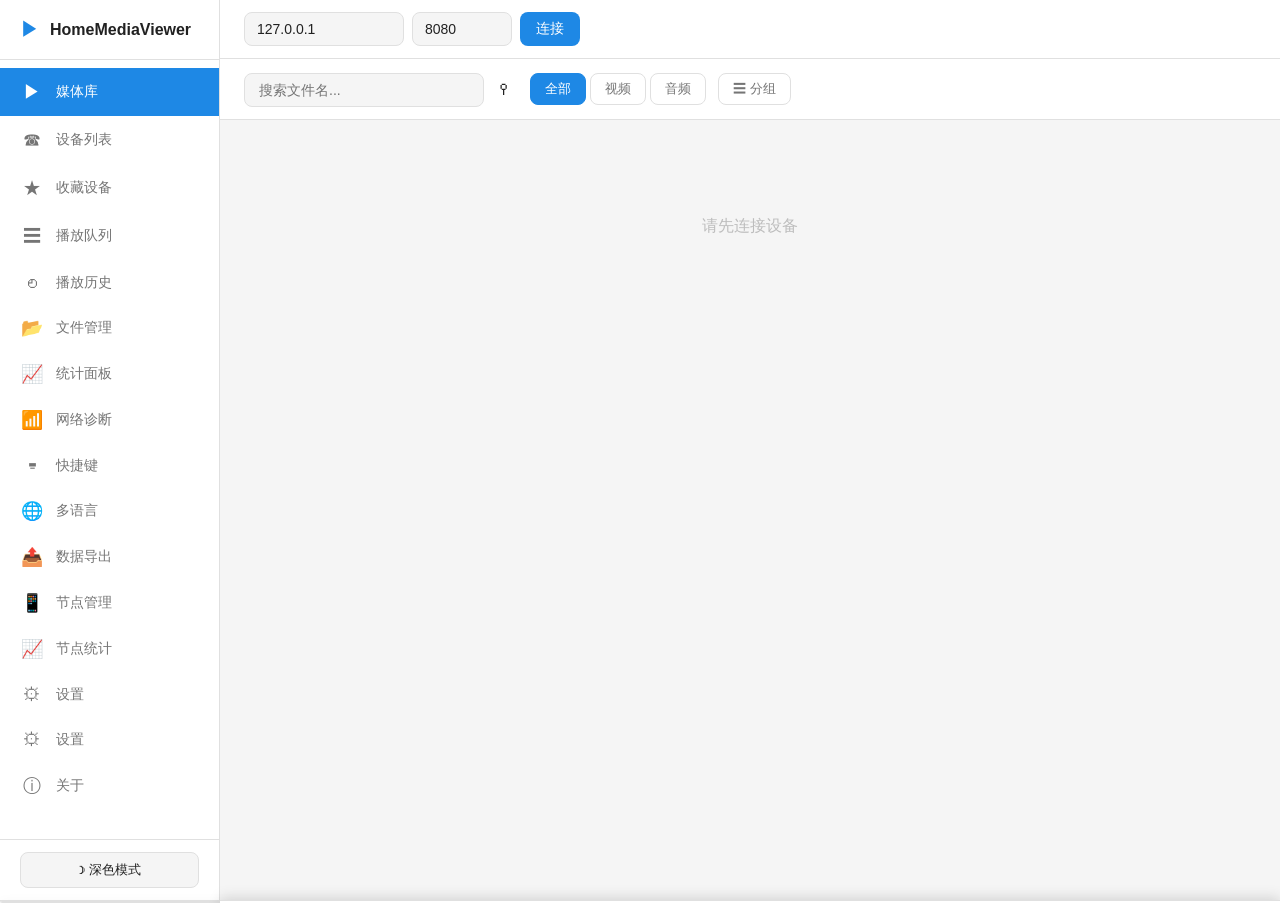
==== commit 398ca828: "feat: 用户权限管理/搜索增强/媒体信息 - core-server: MediaRepository 新增用户管理/媒体元数据/搜索 API - core-server: HttpRangeSe" ====
--- a/web-client/index.html
+++ b/web-client/index.html
@@ -70,6 +70,10 @@
                 <span class="nav-icon">&#9881;</span>
                 <span class="nav-text" data-i18n="nav.settings">设置</span>
             </a>
+            <a href="#" class="nav-item" data-page="settings">
+                <span class="nav-icon">&#9881;</span>
+                <span class="nav-text" data-i18n="nav.settings">设置</span>
+            </a>
             <a href="#" class="nav-item" data-page="about">
                 <span class="nav-icon">&#9432;</span>
                 <span class="nav-text" data-i18n="nav.about">关于</span>
@@ -87,6 +91,7 @@
             <button id="btn-menu" class="btn-icon">&#9776;</button>
             <h2 id="page-title">媒体库</h2>
             <div class="topbar-actions">
+                <button id="btn-user-login" class="btn-user">游客</button>
                 <button id="btn-theme-mobile" class="btn-icon">&#9789;</button>
             </div>
         </header>
@@ -108,8 +113,9 @@
 
                 <!-- 搜索与筛选 -->
                 <div class="toolbar">
-                    <div class="search-box">
+                    <div class="search-box" style="position: relative;">
                         <input type="text" id="search-input" data-i18n-placeholder="media.search" placeholder="搜索文件名...">
+                        <button id="btn-advanced-search" class="btn-icon" title="高级搜索">&#9906;</button>
                     </div>
                     <div class="filter-buttons">
                         <button class="filter-btn active" data-filter="all" data-i18n="media.filter.all">全部</button>
@@ -535,6 +541,12 @@
                             <button id="btn-clear-favorites" class="btn-danger" data-i18n="settings.clearFavorites">清除所有收藏</button>
                         </div>
                     </div>
+                    <div class="setting-group">
+                        <h4>用户权限</h4>
+                        <div class="setting-item">
+                            <button id="btn-manage-users" class="btn-secondary">用户管理</button>
+                        </div>
+                    </div>
                 </div>
             </div>
 
@@ -675,6 +687,83 @@
                 </div>
             </div>
         </div>
+    </div>
+
+    <!-- 用户登录弹窗 -->
+    <div id="login-dialog" class="dialog hidden">
+        <div class="dialog-content">
+            <div class="dialog-header">
+                <h3>用户登录</h3>
+                <button class="btn-close" onclick="document.getElementById('login-dialog').classList.add('hidden')">&times;</button>
+            </div>
+            <div class="dialog-body">
+                <div class="login-form">
+                    <input type="text" id="login-username" placeholder="用户名">
+                    <input type="password" id="login-password" placeholder="密码">
+                    <button id="btn-submit-login" class="btn-primary">登录</button>
+                </div>
+            </div>
+        </div>
+    </div>
+
+    <!-- 用户管理弹窗 -->
+    <div id="user-dialog" class="dialog hidden">
+        <div class="dialog-content dialog-large">
+            <div class="dialog-header">
+                <h3>用户管理</h3>
+                <button class="btn-close" onclick="document.getElementById('user-dialog').classList.add('hidden')">&times;</button>
+            </div>
+            <div class="dialog-body">
+                <div class="add-user-form">
+                    <input type="text" id="new-username" placeholder="用户名">
+                    <input type="password" id="new-password" placeholder="密码">
+                    <select id="new-role">
+                        <option value="viewer">访客</option>
+                        <option value="editor">编辑者</option>
+                        <option value="admin">管理员</option>
+                    </select>
+                    <button id="btn-add-user" class="btn-primary">添加用户</button>
+                </div>
+                <div id="user-list-container" class="user-list">
+                    <div class="empty-hint"><p>加载中...</p></div>
+                </div>
+            </div>
+        </div>
+    </div>
+
+    <!-- 高级搜索弹窗 -->
+    <div id="advanced-search-dialog" class="dialog hidden">
+        <div class="dialog-content">
+            <div class="dialog-header">
+                <h3>高级搜索</h3>
+                <button class="btn-close" onclick="document.getElementById('advanced-search-dialog').classList.add('hidden')">&times;</button>
+            </div>
+            <div class="dialog-body">
+                <div class="adv-search-form">
+                    <input type="text" id="adv-search-query" placeholder="关键词">
+                    <select id="adv-search-type">
+                        <option value="all">全部类型</option>
+                        <option value="video">视频</option>
+                        <option value="audio">音频</option>
+                    </select>
+                    <input type="text" id="adv-search-folder" placeholder="文件夹">
+                    <input type="number" id="adv-search-min-size" placeholder="最小大小 (MB)">
+                    <input type="number" id="adv-search-max-size" placeholder="最大大小 (MB)">
+                    <button onclick="SearchEnhanced.applyAdvancedSearch()" class="btn-primary">搜索</button>
+                </div>
+            </div>
+        </div>
+    </div>
+
+    <!-- 媒体信息弹窗 -->
+    <div id="media-info-dialog" class="dialog hidden">
+        <!-- 动态内容 -->
+    </div>
+
+    <!-- 搜索面板 -->
+    <div id="search-panel" class="search-panel hidden">
+        <div id="search-history-list"></div>
+        <div id="search-suggestions" class="search-suggestions hidden"></div>
     </div>
 
     <script src="js/api.js"></script>
@@ -694,6 +783,9 @@
     <script src="js/mobile-app.js"></script>
     <script src="js/node-manager.js"></script>
     <script src="js/node-stats.js"></script>
+    <script src="js/user-manager.js"></script>
+    <script src="js/search-enhanced.js"></script>
+    <script src="js/media-metadata.js"></script>
     <script src="js/app.js"></script>
 </body>
 </html>
--- a/web-client/css/style.css
+++ b/web-client/css/style.css
@@ -2058,3 +2058,249 @@
 .log-debug .log-level {
     color: var(--text-secondary);
 }
+
+/* ========== 用户管理 ========== */
+.login-form, .add-user-form {
+    display: flex;
+    flex-direction: column;
+    gap: 12px;
+    margin-bottom: 16px;
+}
+
+.login-form input, .add-user-form input, .add-user-form select {
+    padding: 10px 12px;
+    border: 1px solid var(--border);
+    border-radius: var(--radius);
+    font-size: 14px;
+}
+
+.login-form input:focus, .add-user-form input:focus {
+    outline: none;
+    border-color: var(--accent);
+}
+
+.user-list {
+    max-height: 300px;
+    overflow-y: auto;
+}
+
+.user-item {
+    display: flex;
+    align-items: center;
+    justify-content: space-between;
+    padding: 10px 12px;
+    background: var(--bg-secondary);
+    border-radius: var(--radius);
+    margin-bottom: 8px;
+}
+
+.user-info {
+    display: flex;
+    align-items: center;
+    gap: 8px;
+}
+
+.user-name {
+    font-weight: 500;
+    color: var(--text-primary);
+}
+
+.user-role {
+    padding: 2px 8px;
+    border-radius: 4px;
+    font-size: 12px;
+    font-weight: 500;
+}
+
+.badge-admin {
+    background: var(--danger);
+    color: white;
+}
+
+.badge-editor {
+    background: var(--accent);
+    color: white;
+}
+
+.badge-viewer {
+    background: var(--text-secondary);
+    color: white;
+}
+
+.user-actions {
+    display: flex;
+    gap: 8px;
+    align-items: center;
+}
+
+.role-select {
+    padding: 4px 8px;
+    border: 1px solid var(--border);
+    border-radius: 4px;
+    font-size: 12px;
+}
+
+/* ========== 搜索增强 ========== */
+.search-panel {
+    position: absolute;
+    top: 100%;
+    left: 0;
+    right: 0;
+    background: var(--bg-primary);
+    border: 1px solid var(--border);
+    border-radius: 0 0 var(--radius) var(--radius);
+    box-shadow: 0 4px 12px var(--shadow);
+    z-index: 100;
+    max-height: 300px;
+    overflow-y: auto;
+}
+
+.search-history-header {
+    display: flex;
+    justify-content: space-between;
+    align-items: center;
+    padding: 8px 12px;
+    border-bottom: 1px solid var(--border);
+    font-size: 12px;
+    color: var(--text-secondary);
+}
+
+.btn-clear-history {
+    background: none;
+    border: none;
+    color: var(--danger);
+    cursor: pointer;
+    font-size: 12px;
+}
+
+.search-history-item {
+    padding: 8px 12px;
+    cursor: pointer;
+    font-size: 13px;
+    color: var(--text-primary);
+}
+
+.search-history-item:hover {
+    background: var(--bg-secondary);
+}
+
+.search-suggestions {
+    border-top: 1px solid var(--border);
+}
+
+.search-suggestion-item {
+    display: flex;
+    align-items: center;
+    gap: 8px;
+    padding: 8px 12px;
+    cursor: pointer;
+}
+
+.search-suggestion-item:hover {
+    background: var(--bg-secondary);
+}
+
+.suggestion-icon {
+    font-size: 16px;
+}
+
+.suggestion-title {
+    flex: 1;
+    font-size: 13px;
+    color: var(--text-primary);
+}
+
+.suggestion-folder {
+    font-size: 12px;
+    color: var(--text-secondary);
+}
+
+/* ========== 媒体信息 ========== */
+.info-grid {
+    display: grid;
+    grid-template-columns: repeat(2, 1fr);
+    gap: 12px;
+    margin-bottom: 16px;
+}
+
+.info-item {
+    display: flex;
+    flex-direction: column;
+    gap: 4px;
+}
+
+.info-item label {
+    font-size: 12px;
+    color: var(--text-secondary);
+}
+
+.info-item span {
+    font-size: 14px;
+    color: var(--text-primary);
+    font-weight: 500;
+}
+
+.info-tags, .info-subtitles {
+    margin-top: 12px;
+}
+
+.info-tags label, .info-subtitles label {
+    display: block;
+    font-size: 12px;
+    color: var(--text-secondary);
+    margin-bottom: 8px;
+}
+
+.tags-list {
+    display: flex;
+    flex-wrap: wrap;
+    gap: 8px;
+}
+
+.tag {
+    padding: 4px 8px;
+    background: var(--accent);
+    color: white;
+    border-radius: 4px;
+    font-size: 12px;
+}
+
+.subtitle-list {
+    background: var(--bg-secondary);
+    border-radius: var(--radius);
+}
+
+.subtitle-item {
+    padding: 8px 12px;
+    font-size: 13px;
+    border-bottom: 1px solid var(--border);
+}
+
+.subtitle-item:last-child {
+    border-bottom: none;
+}
+
+.media-poster {
+    text-align: center;
+    margin-bottom: 16px;
+}
+
+.media-poster img {
+    max-width: 100%;
+    max-height: 200px;
+    border-radius: var(--radius);
+}
+
+/* ========== 高级搜索 ========== */
+.adv-search-form {
+    display: flex;
+    flex-direction: column;
+    gap: 12px;
+}
+
+.adv-search-form input, .adv-search-form select {
+    padding: 10px 12px;
+    border: 1px solid var(--border);
+    border-radius: var(--radius);
+    font-size: 14px;
+}
